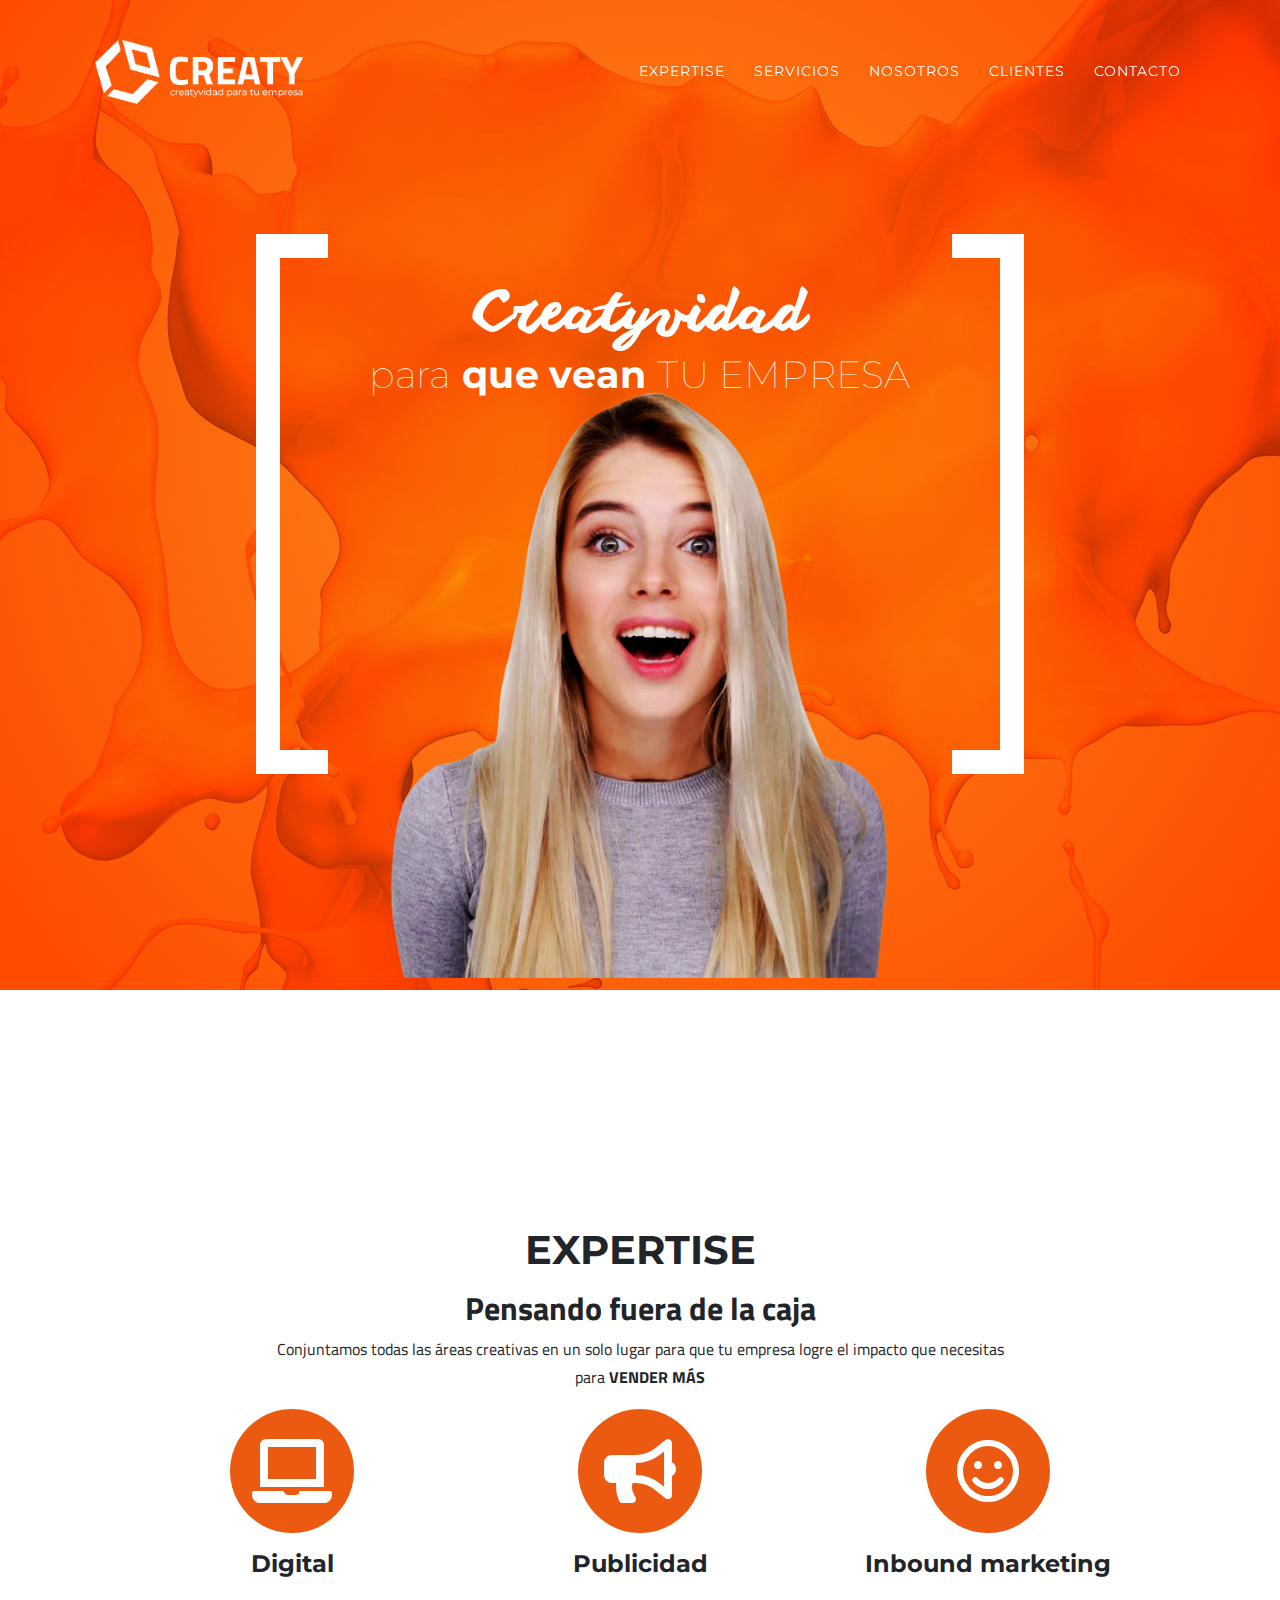
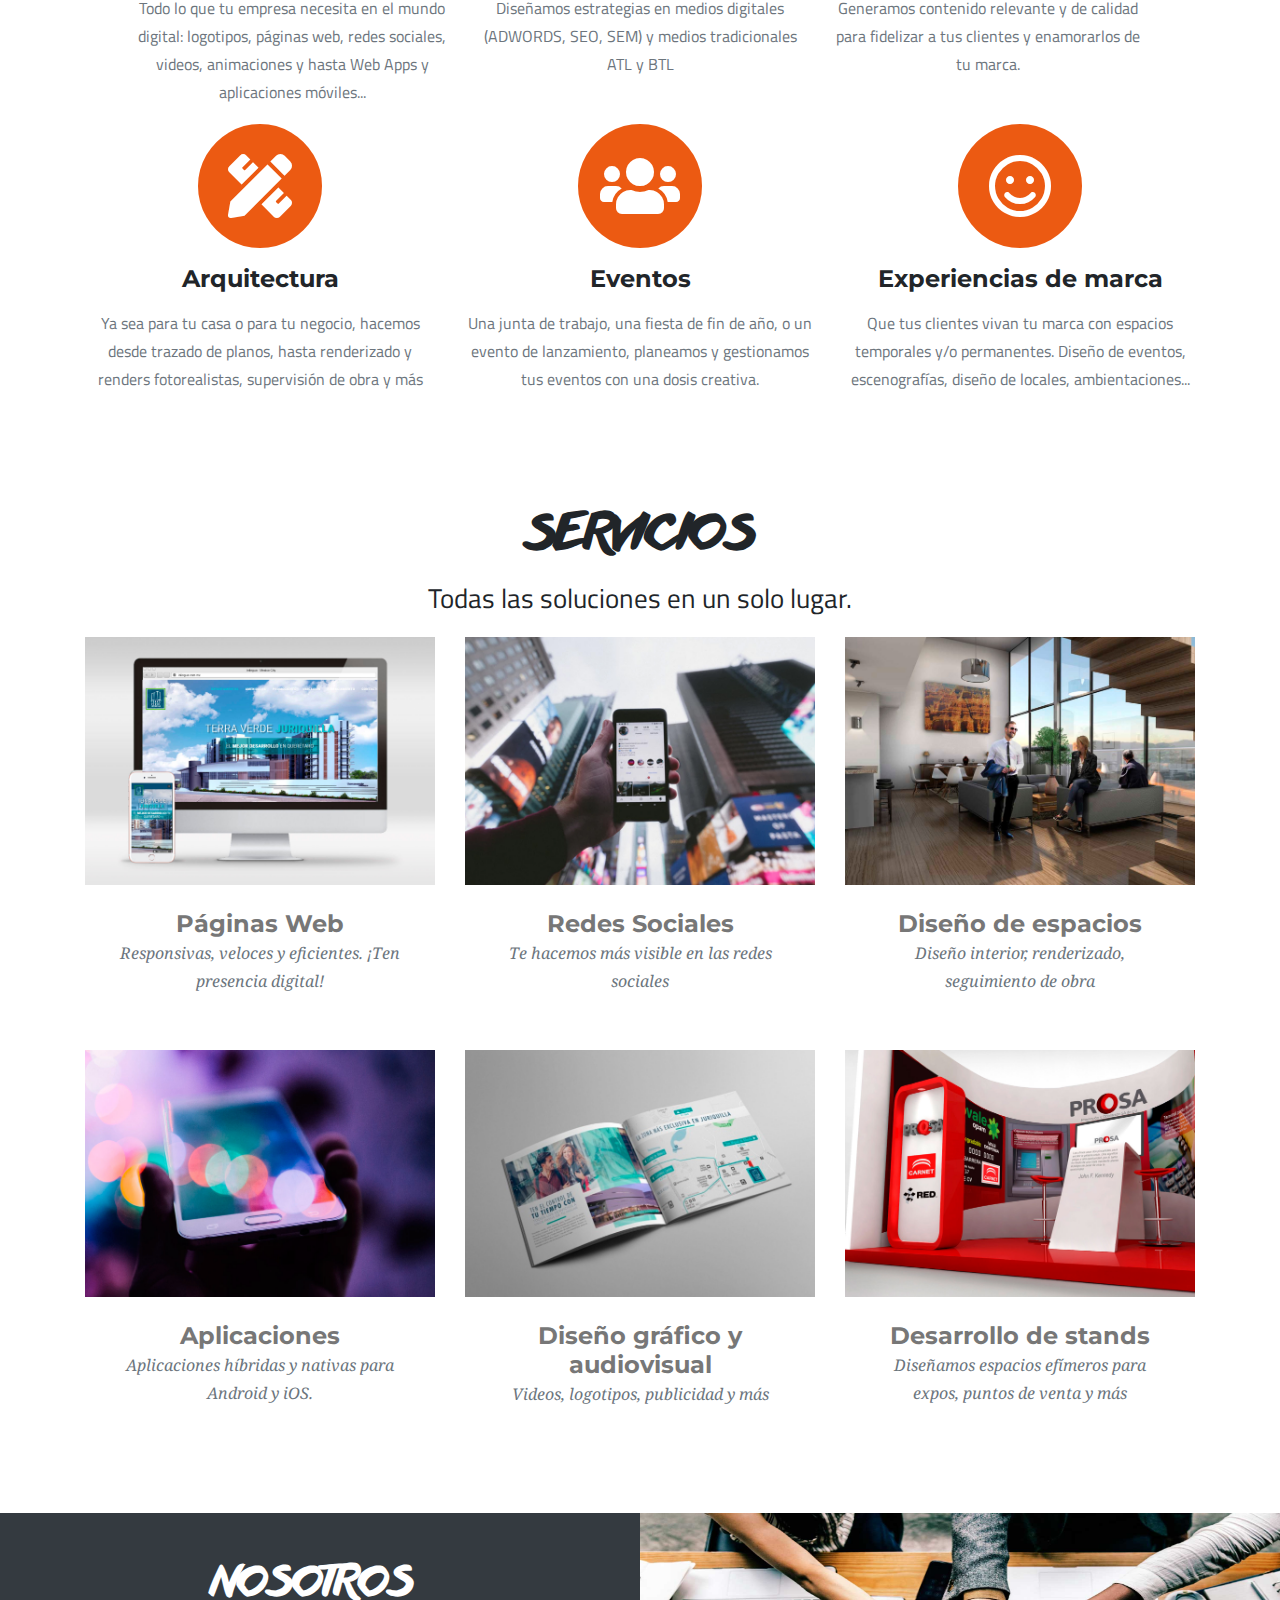
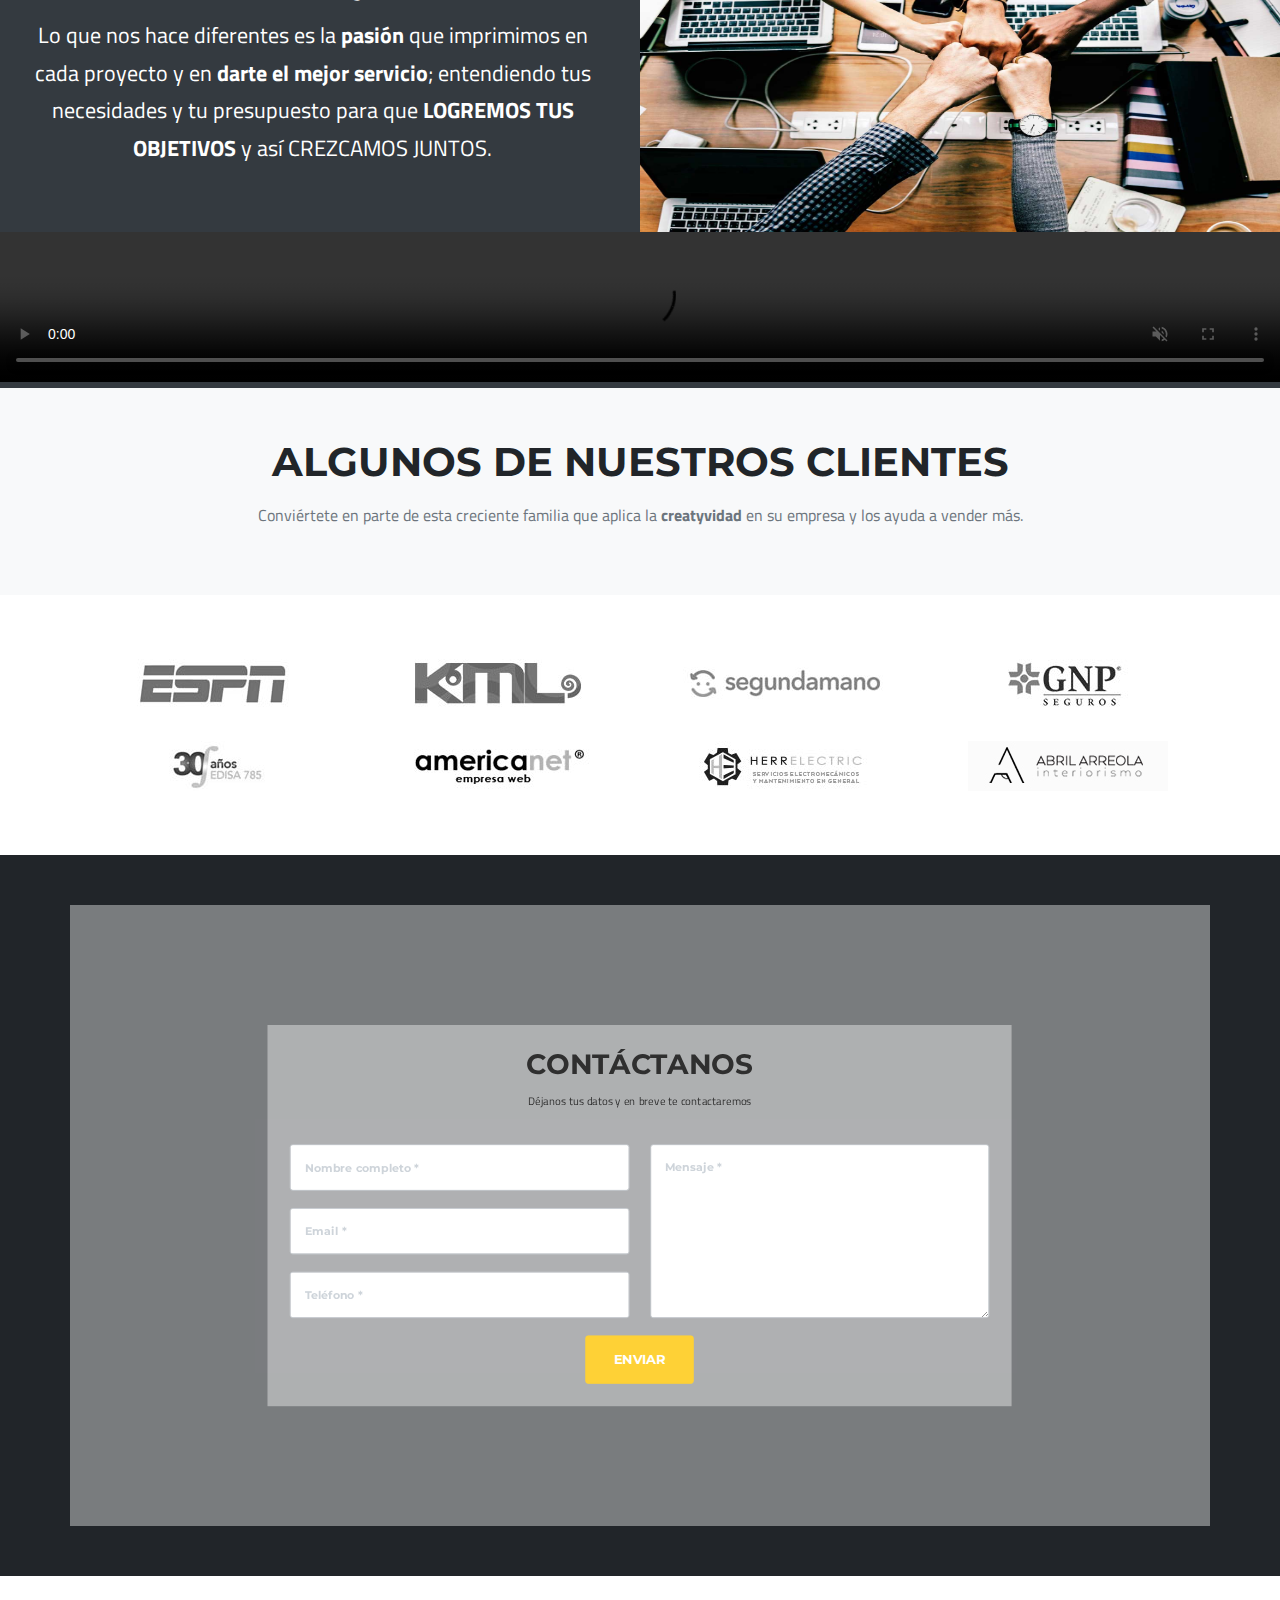
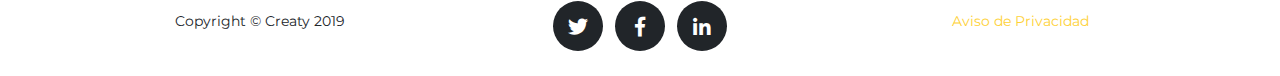
==== index.html @ 7606f524 "Commit final" ====
<!DOCTYPE html>
<html lang="en">
	<head>
		<meta charset="utf-8">
		<meta name="viewport" content="width=device-width, initial-scale=1, shrink-to-fit=no, user-scalable=no">
		<meta name="description" content="Empresa de servicios creativos, publicidad, marketing, arquitectura, eventos corporativos, eventos sociales, diseño gráfico, diseño industrial, ">
		<!-- Chrome, Firefox OS and Opera -->
		<meta name="theme-color" content="#fe5d10">
		<!-- Windows Phone -->
		<meta name="msapplication-navbutton-color" content="#fe5d10">
		<!-- iOS Safari -->
		<meta name="apple-mobile-web-app-status-bar-style" content="#fe5d10">
		<meta name="creaty" content="">
		<title>Creaty - Creatyvidad para tu empresa</title>
		<!-- Bootstrap core CSS -->
		<link href="vendor/bootstrap/css/bootstrap.min.css" rel="stylesheet">
		<!-- Custom fonts for this template -->
		<link href="vendor/fontawesome-free/css/all.min.css" rel="stylesheet" type="text/css">
		<link href="https://fonts.googleapis.com/css?family=Montserrat:400,700" rel="stylesheet" type="text/css">
		<link href='https://fonts.googleapis.com/css?family=Kaushan+Script' rel='stylesheet' type='text/css'>
		<link href='https://fonts.googleapis.com/css?family=Droid+Serif:400,700,400italic,700italic' rel='stylesheet' type='text/css'>
		<link href='https://fonts.googleapis.com/css?family=Roboto+Slab:400,100,300,700' rel='stylesheet' type='text/css'>
		<!--Google Fonts-->
		<link href="https://fonts.googleapis.com/css?family=Montserrat" rel="stylesheet">
		<link href="https://fonts.googleapis.com/css?family=Titillium+Web" rel="stylesheet">
		<!-- Custom styles for this template -->
		<link rel="stylesheet" type="text/css" href="css/estilos.css">
		<link href="css/agency.css" rel="stylesheet">
		<!--Favicon-->
		<link rel="shortcut icon" type="image/png" href="img/logos/favicon.png"/>
	</head>
	<body id="page-top" onload="frase()">
		<!-- Navigation -->
		<nav class="navbar navbar-expand-lg navbar-dark fixed-top" id="mainNav">
			<div class="container">
				<a class="navbar-brand js-scroll-trigger" href="#page-top"><img src="img/logos/creaty-hor_bco.png" class="logo-header"></a>
				<button class="navbar-toggler navbar-toggler-right" type="button" data-toggle="collapse" data-target="#navbarResponsive" aria-controls="navbarResponsive" aria-expanded="false" aria-label="Toggle navigation">
				Menu
				<i class="fas fa-bars"></i>
				</button>
				<div class="collapse navbar-collapse" id="navbarResponsive">
					<ul class="navbar-nav text-uppercase ml-auto">
						<li class="nav-item">
							<a class="nav-link js-scroll-trigger" href="#services">Expertise</a>
						</li>
						<li class="nav-item">
							<a class="nav-link js-scroll-trigger" href="#portfolio">Servicios</a>
						</li>
						<li class="nav-item">
							<a class="nav-link js-scroll-trigger" href="#about">Nosotros</a>
						</li>
						<li class="nav-item">
							<a class="nav-link js-scroll-trigger" href="#team">Clientes</a>
						</li>
						<li class="nav-item">
							<a class="nav-link js-scroll-trigger" href="#contact">Contacto</a>
						</li>
					</ul>
				</div>
			</div>
		</nav>
		<!-- Header -->
		<header class="masthead background-element">
			<div class="container">
				<div class="intro-text mx-auto">
					<div class="imagen-chava">
						<img src="img/chava.png" class="chava">
					</div>
					<div class="row">
						<div id="raya-izq" class="col-lg-1 col-md-1"></div>
						<div class="tex-left texto-banner">
							<p id="palabra">Creatyvidad</p>
							<br>
							<h2><span style="font-weight: 100;">para</span> que vean <span style="font-weight: 100;">TU EMPRESA</span></h2>
						</div>
						<div id="raya-der" class="col-lg-1 col-md-1 d-inline-block position-fixed base-element"></div>
					</div>
					<!--<div class="intro-lead-in text-left"><h1 style="font-family: 'shabby';">Creatividad</h1></div>
					<div class="intro-heading text-uppercase text-left"><h3>para tu <br>empresa</h3></div>
					<a class="btn btn-primary btn-xl text-uppercase js-scroll-trigger text-left" href="#services">Conócneos</a>-->
				</div>
			</div>
		</header>
		<!-- Services -->
		<section id="services" class="servicios">
			<div class="container">
				<div class="row mt-5">
					<div class="col-md-2"></div>
					<div class="col-lg-8 col-md-8 col-sm-12 text-center">
						<h2 class="section-heading text-uppercase">Expertise</h2>
						<h2 style="font-family: 'Titillium Web';">Pensando fuera de la caja</h2>
						<p>Conjuntamos todas las áreas creativas en un solo lugar para que  tu empresa logre el impacto que necesitas para <span class="text-uppercase"><strong>vender más</strong></span></p>
					</div>
					<div class="col-md-2"></div>
				</div>
				<div class="row text-center px-5">
					<div class="col-md-4">
						<span class="fa-stack fa-4x">
							<i class="fas fa-circle fa-stack-2x text-primary"></i>
							<i class="fas fa-laptop fa-stack-1x fa-inverse"></i>
						</span>
						<h4 class="service-heading">Digital</h4>
						<p class="text-muted">Todo lo que tu empresa necesita en el mundo digital: logotipos, páginas web, redes sociales, videos, animaciones y hasta Web Apps y aplicaciones móviles...</p>
					</div>
					<div class="col-md-4">
						<span class="fa-stack fa-4x">
							<i class="fas fa-circle fa-stack-2x text-primary"></i>
							<i class="fas fa-bullhorn fa-stack-1x fa-inverse"></i>
						</span>
						<h4 class="service-heading">Publicidad</h4>
						<p class="text-muted">Diseñamos estrategias en medios digitales (ADWORDS, SEO, SEM) y medios tradicionales ATL y BTL</p>
					</div>
					<div class="col-md-4">
						<span class="fa-stack fa-4x">
							<i class="fas fa-circle fa-stack-2x text-primary"></i>
							<i class="far fa-smile fa-stack-1x fa-inverse"></i>
						</span>
						<h4 class="service-heading">Inbound marketing</h4>
						<p class="text-muted">Generamos contenido relevante y de calidad para fidelizar a tus clientes y enamorarlos de tu marca.</p>
					</div>
				</div>
				<div class="row text-center">
					<div class="col-md-4">
						<span class="fa-stack fa-4x">
							<i class="fas fa-circle fa-stack-2x text-primary"></i>
							<i class="fas fa-pencil-ruler fa-stack-1x fa-inverse"></i>
						</span>
						<h4 class="service-heading">Arquitectura</h4>
						<p class="text-muted">Ya sea para tu casa o para tu negocio, hacemos desde trazado de planos, hasta renderizado y renders fotorealistas, supervisión de obra y más</p>
					</div>
					<div class="col-md-4">
						<span class="fa-stack fa-4x">
							<i class="fas fa-circle fa-stack-2x text-primary"></i>
							<i class="fas fa-users fa-stack-1x fa-inverse"></i>
						</span>
						<h4 class="service-heading">Eventos</h4>
						<p class="text-muted">Una junta de trabajo, una fiesta de fin de año, o un evento de lanzamiento, planeamos y gestionamos tus eventos con una dosis creativa. </p>
					</div>
					<div class="col-md-4">
						<span class="fa-stack fa-4x">
							<i class="fas fa-circle fa-stack-2x text-primary"></i>
							<i class="far fa-smile fa-stack-1x fa-inverse"></i>
						</span>
						<h4 class="service-heading">Experiencias de marca</h4>
						<p class="text-muted">Que tus clientes vivan tu marca con espacios temporales y/o permanentes. Diseño de eventos, escenografías, diseño de locales, ambientaciones...</p>
					</div>
				</div>
			</div>
		</section>
		<!-- Portfolio Grid -->
		<section class="px-4" id="portfolio" style="">
			<div class="container">
				<div class="row">
					<div class="col-lg-12 col-md-12 col-sm-12 col-12 text-center">
						<h1 class="section-heading text-uppercase" style="font-size:36pt;">Servicios</h1>
						<p class="section-subheading" style="font-size:20pt;">Todas las soluciones en un solo lugar.</p>
					</div>
				</div>
				<div class="row" style="color: #777777;">
					<div class="col-lg-4 col-md-4 col-sm-12 col-12 portfolio-item">
						<a class="portfolio-link" data-toggle="modal" href="#portfolioModal1">
							<div class="portfolio-hover">
								<div class="portfolio-hover-content">
									<i class="fas fa-plus fa-3x"></i>
								</div>
							</div>
							<img class="img-fluid" src="img/portfolio/juriquilla.jpg" alt="">
						</a>
						<div class="portfolio-caption">
							<h4>Páginas Web</h4>
							<p class="text-muted">Responsivas, veloces y eficientes. ¡Ten presencia digital!</p>
						</div>
					</div>
					<div class="col-lg-4 col-md-4 col-sm-12 col-12 portfolio-item">
						<a class="portfolio-link" data-toggle="modal" href="#portfolioModal2">
							<div class="portfolio-hover">
								<div class="portfolio-hover-content">
									<i class="fas fa-plus fa-3x"></i>
								</div>
							</div>
							<img class="img-fluid" src="img/portfolio/social.jpg" alt="">
						</a>
						<div class="portfolio-caption">
							<h4>Redes Sociales</h4>
							<p class="text-muted">Te hacemos más visible en las redes sociales</p>
						</div>
					</div>
					<div class="col-lg-4 col-md-4 col-sm-12 col-12 portfolio-item">
						<a class="portfolio-link" data-toggle="modal" href="#portfolioModal3">
							<div class="portfolio-hover">
								<div class="portfolio-hover-content">
									<i class="fas fa-plus fa-3x"></i>
								</div>
							</div>
							<img class="img-fluid" src="img/portfolio/interior2.jpg" alt="">
						</a>
						<div class="portfolio-caption">
							<h4>Diseño de espacios</h4>
							<p class="text-muted">Diseño interior, renderizado, seguimiento de obra</p>
						</div>
					</div>
					<div class="col-lg-4 col-md-4 col-sm-12 col-12 portfolio-item">
						<a class="portfolio-link" data-toggle="modal" href="#portfolioModal4">
							<div class="portfolio-hover">
								<div class="portfolio-hover-content">
									<i class="fas fa-plus fa-3x"></i>
								</div>
							</div>
							<img class="img-fluid" src="img/portfolio/webapps.jpg" alt="">
						</a>
						<div class="portfolio-caption">
							<h4>Aplicaciones</h4>
							<p class="text-muted">Aplicaciones híbridas y nativas para Android y iOS.</p>
						</div>
					</div>
					<div class="col-lg-4 col-md-4 col-sm-12 col-12 portfolio-item">
						<a class="portfolio-link" data-toggle="modal" href="#portfolioModal5">
							<div class="portfolio-hover">
								<div class="portfolio-hover-content">
									<i class="fas fa-plus fa-3x"></i>
								</div>
							</div>
							<img class="img-fluid" src="img/portfolio/grafico.jpg" alt="">
						</a>
						<div class="portfolio-caption">
							<h4>Diseño gráfico y audiovisual</h4>
							<p class="text-muted">Videos, logotipos, publicidad y más</p>
						</div>
					</div>
					<div class="col-lg-4 col-md-4 col-sm-12 col-12 portfolio-item">
						<a class="portfolio-link" data-toggle="modal" href="#portfolioModal6">
							<div class="portfolio-hover">
								<div class="portfolio-hover-content">
									<i class="fas fa-plus fa-3x"></i>
								</div>
							</div>
							<img class="img-fluid" src="img/portfolio/stands.jpg" alt="">
						</a>
						<div class="portfolio-caption">
							<h4>Desarrollo de stands</h4>
							<p class="text-muted">Diseñamos espacios efímeros para expos, puntos de venta y más</p>
						</div>
					</div>
				</div>
			</div>
		</section>
		<!-- About -->
		<section id="about" class="bg-dark" style="padding: 0 !important;">
			<div class="container-full">
				<div class="row">
					<div class="col-lg-6 col-md-6 col-sm-12 col-12 text-center py-5 px-5">
						<h1 class="section-heading text-uppercase text-white">Nosotros</h1>
						<p class="section-subheading text-white" style="font-size: 1.35em;">Lo que nos hace diferentes es la <b>pasión</b> que imprimimos en cada proyecto y en <b>darte el mejor servicio</b>; entendiendo tus necesidades y tu presupuesto  para que <span class="text-uppercase"><b>logremos tus objetivos</b></span> y así <span class="text-uppercase">crezcamos juntos.</span></p>
					</div>
					<div class="col-lg-6 col-md-6 col-sm-12 col-12 equipo">
					</div>
				</div>
				<div class="row">
					<div class="col-lg-12 col-md-12 col-sm-12 col-12">
						<video playsiline autoplay loop muted controls preload style="width: 100%;">
							<source src="img/final.mp4" type="video/mp4">
							<source src="img/final.webm" type="video/webm">
						</video>
					</div>
				</div>
			</div>
		</section>
		<!-- Team -->
		<section class="bg-light" id="team">
			<div class="container">
				<div class="row">
					<div class="col-lg-12 text-center">
						<h2 class="section-heading text-uppercase">Algunos de nuestros clientes</h2>
						<p class="section-subheading text-muted">Conviértete en parte de esta creciente familia que aplica la <b>creatyvidad</b> en su empresa y los ayuda a vender más.</p>
					</div>
				</div>
			</div>
		</section>
		<!-- Clients -->
		<section class="py-5">
			<div class="container">
				<div class="row">
					<div class="col-md-3 col-sm-6 col-6 my-3">
						<a href="#">
							<img class="img-fluid d-block mx-auto" src="img/logos/espn.jpg" alt="">
						</a>
					</div>
					<div class="col-md-3 col-sm-6 col-6 my-3">
						<a href="#">
							<img class="img-fluid d-block mx-auto" src="img/logos/kml.jpg" alt="">
						</a>
					</div>
					<div class="col-md-3 col-sm-6 col-6 my-3">
						<a href="#">
							<img class="img-fluid d-block mx-auto" src="img/logos/segundamano.jpg" alt="">
						</a>
					</div>
					<div class="col-md-3 col-sm-6 col-6 my-3">
						<a href="#">
							<img class="img-fluid d-block mx-auto" src="img/logos/gnp.jpg" alt="">
						</a>
					</div>
				</div>
				<div class="row">
					<div class="col-md-3 col-sm-6 col-6 my-3">
						<a href="#">
							<img class="img-fluid d-block mx-auto" src="img/logos/edisa.jpg" alt="">
						</a>
					</div>
					<div class="col-md-3 col-sm-6 col-6 my-3">
						<a href="#">
							<img class="img-fluid d-block mx-auto" src="img/logos/americanet.jpg" alt="">
						</a>
					</div>
					<div class="col-md-3 col-sm-6 col-6 my-3">
						<a href="#">
							<img class="img-fluid d-block mx-auto" src="img/logos/herrelectric.jpg" alt="">
						</a>
					</div>
					<div class="col-md-3 col-sm-6 col-6 my-3">
						<a href="#">
							<img class="img-fluid d-block mx-auto" src="img/logos/aa.jpg" alt="">
						</a>
					</div>
				</div>
			</div>
		</section>
		<!-- Contact -->
		<section id="contact">
			<div class="container contacto">
				<div class="contacto forefront-element">
					<div class="row">
						<div class="col-lg-12 text-center">
							<h2 class="section-heading text-uppercase" style="color:#2f2f2f!important;">Contáctanos</h2>
							<p class="section-subheading text-white mb-5" style="color:#2f2f2f!important;">Déjanos tus datos y en breve te contactaremos</p>
						</div>
					</div>
					<div class="row">
						<div class="col-lg-12">
							<form id="contactForm" name="sentMessage" novalidate="novalidate">
								<div class="row">
									<div class="col-md-6">
										<div class="form-group">
											<input class="form-control" id="name" type="text" placeholder="Nombre completo *" required="required" data-validation-required-message="Por favor ingresa un nombre válido">
											<p class="help-block text-danger"></p>
										</div>
										<div class="form-group">
											<input class="form-control" id="email" type="email" placeholder="Email *" required="required" data-validation-required-message="Por favor ingresa un Email válido">
											<p class="help-block text-danger"></p>
										</div>
										<div class="form-group">
											<input class="form-control" id="phone" type="tel" placeholder="Teléfono *" required="required" data-validation-required-message="Por favor ingresa un número válido">
											<p class="help-block text-danger"></p>
										</div>
									</div>
									<div class="col-md-6">
										<div class="form-group">
											<textarea class="form-control" id="message" placeholder="Mensaje *" required="required" data-validation-required-message="Por favor, ingresa un mensaje"></textarea>
											<p class="help-block text-danger"></p>
										</div>
									</div>
									<div class="clearfix"></div>
									<div class="col-lg-12 text-center">
										<div id="success"></div>
										<button id="sendMessageButton" class="btn btn-primary btn-xl text-uppercase" type="submit">Enviar</button>
									</div>
								</div>
							</form>
						</div>
					</div>
				</div>
			</div>
		</section>
		<!-- Footer -->
		<footer>
			<div class="container">
				<div class="row">
					<div class="col-md-4">
						<span class="copyright">Copyright &copy; Creaty 2019</span>
					</div>
					<div class="col-md-4">
						<ul class="list-inline social-buttons">
							<li class="list-inline-item">
								<a href="#">
									<i class="fab fa-twitter"></i>
								</a>
							</li>
							<li class="list-inline-item">
								<a href="#">
									<i class="fab fa-facebook-f"></i>
								</a>
							</li>
							<li class="list-inline-item">
								<a href="#">
									<i class="fab fa-linkedin-in"></i>
								</a>
							</li>
						</ul>
					</div>
					<div class="col-md-4">
						<ul class="list-inline quicklinks">
							<li class="list-inline-item">
								<a href="#">Aviso de Privacidad</a>
							</li>
						</ul>
					</div>
				</div>
			</div>
		</footer>
		<!-- Portfolio Modals -->
		<!-- Modal 1 -->
		<div class="portfolio-modal modal fade" id="portfolioModal1" tabindex="-1" role="dialog" aria-hidden="true">
			<div class="modal-dialog">
				<div class="modal-content">
					<div class="close-modal" data-dismiss="modal">
						<div class="lr">
							<div class="rl"></div>
						</div>
					</div>
					<div class="container">
						<div class="row">
							<div class="col-lg-10 mx-auto">
								<div class="modal-body">
									<!-- Project Details Go Here -->
									<h2 class="text-uppercase">Páginas Web</h2>
									
									<div id="carouselExampleControls" class="carousel slide" data-ride="carousel">
										<div class="carousel-inner">
											<div class="carousel-item active">
												<a href="http://www.terraverdejuriquilla.com/sitio" target="_blank"><img class="d-block w-100" src="img/portfolio/juriquilla.jpg" alt="First slide"></a>
											</div>
											<div class="carousel-item">
												<a href="http://citrorganics.com" target="_blank"><img class="d-block w-100" src="img/portfolio/citro.jpg" alt="Second slide"></a>
											</div>
											<div class="carousel-item">
												<a href="https://estacioncereal.com" target="_blank"><img class="d-block w-100" src="img/portfolio/estacion.jpg" alt="Second slide"></a>
											</div>
											<div class="carousel-item">
												<a href="http://www.moksha8.com" target="_blank"><img class="d-block w-100" src="img/portfolio/moksha.jpg" alt="Third slide"></a>
											</div>
										</div>
										<a class="carousel-control-prev" href="#carouselExampleControls" role="button" data-slide="prev">
											<span class="carousel-control-prev-icon" aria-hidden="true"></span>
											<span class="sr-only">Previous</span>
										</a>
										<a class="carousel-control-next" href="#carouselExampleControls" role="button" data-slide="next">
											<span class="carousel-control-next-icon" aria-hidden="true"></span>
											<span class="sr-only">Next</span>
										</a>
									</div>
									<!--<button class="btn btn-primary" data-dismiss="modal" type="button">
									<i class="fas fa-times"></i>
									Close Project</button>-->
								</div>
							</div>
						</div>
					</div>
				</div>
			</div>
		</div>
		<!-- Modal 2 -->
		<div class="portfolio-modal modal fade" id="portfolioModal2" tabindex="-1" role="dialog" aria-hidden="true">
			<div class="modal-dialog">
				<div class="modal-content">
					<div class="close-modal" data-dismiss="modal">
						<div class="lr">
							<div class="rl"></div>
						</div>
					</div>
					<div class="container">
						<div class="row">
							<div class="col-lg-10 mx-auto">
								<div class="modal-body">
									<!-- Project Details Go Here -->
									<h2 class="text-uppercase">Redes Sociales</h2>
									<div id="carouselExampleControls2" class="carousel slide" data-ride="carousel">
										<div class="carousel-inner">
											<div class="carousel-item active">
												<a href="https://www.facebook.com/elevatordrink/" target="_blank"><img class="d-block w-100" src="img/portfolio/elevator.jpg" alt="Third slide"></a>
											</div>
											<div class="carousel-item">
												<a href="https://www.facebook.com/Herrelectric/" target="_blank"><img class="d-block w-100" src="img/portfolio/herrelectric.jpg" alt="First slide"></a>
											</div>
											<div class="carousel-item">
												<a href="https://www.facebook.com/AbrilArreolaInteriorismo/" target="_blank"><img class="d-block w-100" src="img/portfolio/aa.jpg" alt="Second slide"></a>
											</div>
											
										</div>
										<a class="carousel-control-prev" href="#carouselExampleControls2" role="button" data-slide="prev">
											<span class="carousel-control-prev-icon" aria-hidden="true"></span>
											<span class="sr-only">Previous</span>
										</a>
										<a class="carousel-control-next" href="#carouselExampleControls2" role="button" data-slide="next">
											<span class="carousel-control-next-icon" aria-hidden="true"></span>
											<span class="sr-only">Next</span>
										</a>
									</div>
									<!--<button class="btn btn-primary" data-dismiss="modal" type="button">
									<i class="fas fa-times"></i>
									Close Project</button>-->
								</div>
							</div>
						</div>
					</div>
				</div>
			</div>
		</div>
		<!-- Modal 3 -->
		<div class="portfolio-modal modal fade" id="portfolioModal3" tabindex="-1" role="dialog" aria-hidden="true">
			<div class="modal-dialog">
				<div class="modal-content">
					<div class="close-modal" data-dismiss="modal">
						<div class="lr">
							<div class="rl"></div>
						</div>
					</div>
					<div class="container">
						<div class="row">
							<div class="col-lg-10 mx-auto">
								<div class="modal-body">
									<!-- Project Details Go Here -->
									<h2 class="text-uppercase">Diseño de espacios</h2>
									<div id="carouselExampleControls3" class="carousel slide" data-ride="carousel">
										<div class="carousel-inner">
											<div class="carousel-item active">
												<img class="d-block w-100" src="img/portfolio/interior.jpg" alt="Third slide">
											</div>
											<div class="carousel-item">
												<img class="d-block w-100" src="img/portfolio/interior2.jpg" alt="First slide">
											</div>
											<div class="carousel-item">
												<img class="d-block w-100" src="img/portfolio/evento.jpg" alt="Second slide">
											</div>
											<div class="carousel-item">
												<img class="d-block w-100" src="img/portfolio/sala.jpg" alt="Second slide">
											</div>
											
										</div>
										<a class="carousel-control-prev" href="#carouselExampleControls3" role="button" data-slide="prev">
											<span class="carousel-control-prev-icon" aria-hidden="true"></span>
											<span class="sr-only">Previous</span>
										</a>
										<a class="carousel-control-next" href="#carouselExampleControls3" role="button" data-slide="next">
											<span class="carousel-control-next-icon" aria-hidden="true"></span>
											<span class="sr-only">Next</span>
										</a>
									</div>
								</div>
							</div>
						</div>
					</div>
				</div>
			</div>
		</div>
		<!-- Modal 4 -->
		<div class="portfolio-modal modal fade" id="portfolioModal4" tabindex="-1" role="dialog" aria-hidden="true">
			<div class="modal-dialog">
				<div class="modal-content">
					<div class="close-modal" data-dismiss="modal">
						<div class="lr">
							<div class="rl"></div>
						</div>
					</div>
					<div class="container">
						<div class="row">
							<div class="col-lg-8 mx-auto">
								<div class="modal-body">
									<!-- Project Details Go Here -->
									<h2 class="text-uppercase">Aplicaciones</h2>
									<div id="carouselExampleControls4" class="carousel slide" data-ride="carousel">
										<div class="carousel-inner">
											<div class="carousel-item active">
												<img class="d-block w-100" src="img/portfolio/voyer.jpg" alt="Third slide">
											</div>
											<div class="carousel-item">
												<img class="d-block w-100" src="img/portfolio/mexican.jpg" alt="First slide">
											</div>
											<div class="carousel-item">
												<img class="d-block w-100" src="img/portfolio/mck.jpg" alt="Second slide">
											</div>
											
										</div>
										<a class="carousel-control-prev" href="#carouselExampleControls4" role="button" data-slide="prev">
											<span class="carousel-control-prev-icon" aria-hidden="true"></span>
											<span class="sr-only">Previous</span>
										</a>
										<a class="carousel-control-next" href="#carouselExampleControls4" role="button" data-slide="next">
											<span class="carousel-control-next-icon" aria-hidden="true"></span>
											<span class="sr-only">Next</span>
										</a>
									</div>
								</div>
							</div>
						</div>
					</div>
				</div>
			</div>
		</div>
		<!-- Modal 5 -->
		<div class="portfolio-modal modal fade" id="portfolioModal5" tabindex="-1" role="dialog" aria-hidden="true">
			<div class="modal-dialog">
				<div class="modal-content">
					<div class="close-modal" data-dismiss="modal">
						<div class="lr">
							<div class="rl"></div>
						</div>
					</div>
					<div class="container">
						<div class="row">
							<div class="col-lg-8 mx-auto">
								<div class="modal-body">
									<!-- Project Details Go Here -->
									<h2 class="text-uppercase">Diseño gráfico y audiovisual</h2>
									<div id="carouselExampleControls5" class="carousel slide" data-ride="carousel">
										<div class="carousel-inner">
											<div class="carousel-item active">
												<a href="http://terraverdejuriquilla.com/sitio/assets/base/media/brochure/Brochure_Juriquilla_v4_digital.pdf"><img class="d-block w-100" src="img/portfolio/grafico.jpg" alt="Third slide"></a>
											</div>
											<div class="carousel-item">
												<img class="d-block w-100" src="img/portfolio/logo.jpg" alt="First slide">
											</div>
											<div class="carousel-item">
												<img class="d-block w-100" src="https://dimarcogarcia.com/wp-content/uploads/2017/05/kaapeh.jpg" alt="Second slide">
											</div>
											<div class="carousel-item">
												<img class="d-block w-100" src="img/portfolio/tarjetas.jpg" alt="Second slide">
											</div>
											<div class="carousel-item">
												<img class="d-block w-100" src="img/portfolio/aainteriorismo.jpg" alt="Second slide">
											</div>
											
											<div class="carousel-item">
												<a href="https://www.youtube.com/watch?v=1PBXs7Z1tW0" target="_blank"><img class="d-block w-100" src="img/portfolio/tarango.jpg" alt="Second slide"></a>
											</div>
										</div>
										<a class="carousel-control-prev" href="#carouselExampleControls5" role="button" data-slide="prev">
											<span class="carousel-control-prev-icon" aria-hidden="true"></span>
											<span class="sr-only">Previous</span>
										</a>
										<a class="carousel-control-next" href="#carouselExampleControls5" role="button" data-slide="next">
											<span class="carousel-control-next-icon" aria-hidden="true"></span>
											<span class="sr-only">Next</span>
										</a>
									</div>
								</div>
							</div>
						</div>
					</div>
				</div>
			</div>
		</div>
		<!-- Modal 6 -->
		<div class="portfolio-modal modal fade" id="portfolioModal6" tabindex="-1" role="dialog" aria-hidden="true">
			<div class="modal-dialog">
				<div class="modal-content">
					<div class="close-modal" data-dismiss="modal">
						<div class="lr">
							<div class="rl"></div>
						</div>
					</div>
					<div class="container">
						<div class="row">
							<div class="col-lg-8 mx-auto">
								<div class="modal-body">
									<!-- Project Details Go Here -->
									<h2 class="text-uppercase">Desarrollo de Stands</h2>
									<div id="carouselExampleControls6" class="carousel slide" data-ride="carousel">
										<div class="carousel-inner">
											<div class="carousel-item active">
												<img class="d-block w-100" src="img/portfolio/nutrisa.jpg" alt="Third slide">
											</div>
											<div class="carousel-item">
												<img class="d-block w-100" src="img/portfolio/santander.jpg" alt="First slide">
											</div>
											<div class="carousel-item">
												<img class="d-block w-100" src="img/portfolio/lbel.jpg" alt="Second slide">
											</div>
											<div class="carousel-item">
												<img class="d-block w-100" src="img/portfolio/picard.jpg" alt="Second slide">
											</div>
											<div class="carousel-item">
												<img class="d-block w-100" src="img/portfolio/banamex.jpg" alt="Second slide">
											</div>
										</div>
										<a class="carousel-control-prev" href="#carouselExampleControls6" role="button" data-slide="prev">
											<span class="carousel-control-prev-icon" aria-hidden="true"></span>
											<span class="sr-only">Previous</span>
										</a>
										<a class="carousel-control-next" href="#carouselExampleControls6" role="button" data-slide="next">
											<span class="carousel-control-next-icon" aria-hidden="true"></span>
											<span class="sr-only">Next</span>
										</a>
									</div>
								</div>
							</div>
						</div>
					</div>
				</div>
			</div>
		</div>
		<!-- Bootstrap core JavaScript -->
		<script src="vendor/jquery/jquery.min.js"></script>
		<script src="vendor/bootstrap/js/bootstrap.bundle.min.js"></script>
		<!-- Plugin JavaScript -->
		<script src="vendor/jquery-easing/jquery.easing.min.js"></script>
		<!-- Contact form JavaScript -->
		<script src="js/jqBootstrapValidation.js"></script>
		<script src="js/contact_me.js"></script>
		<!-- Custom scripts for this template -->
		<script src="js/agency.min.js"></script>
		<script type="text/javascript" src="js/efecto.js"></script>
		<!--EFECTO PALABRA HEADER-->
		<script type="text/javascript">
		/*var servicios=["Marketing", "Desarrollo Web", "Publicidad", "Redes Sociales", "Diseño", "Eventos", "Interiorismo", "Branding","Ideas"];
		var texto;
		var i;
		var contador=0;
		function frase() {
		for (i =0; i<servicios.length; i++) {
		setInterval(leer, 1500);
		function leer () {
		texto=servicios[i];
		document.getElementById("palabra").innerHTML=texto;
		}
		
		}
		}*/
		
		$(function () {
		count = 0;
		wordsArray = ["Marketing", "Diseño Web", "Publicidad", "Redes Sociales", "Diseño", "Eventos", "Interiorismo", "Branding","Web Apps","Videos", "Arquitectura", "Ideas" ];
		setInterval(function () {
		count++;
		$("#palabra").fadeOut(400, function () {
		$(this).text(wordsArray[count % wordsArray.length]).fadeIn(400);
		});
		}, 2000);
		});
		</script>
		<!--FIn efecto para header-->
	</body>
</html>
---- vendor/fontawesome-free/css/all.min.css ----
/*!
 * Font Awesome Free 5.3.1 by @fontawesome - https://fontawesome.com
 * License - https://fontawesome.com/license/free (Icons: CC BY 4.0, Fonts: SIL OFL 1.1, Code: MIT License)
 */
.fa,.fab,.fal,.far,.fas{-moz-osx-font-smoothing:grayscale;-webkit-font-smoothing:antialiased;display:inline-block;font-style:normal;font-variant:normal;text-rendering:auto;line-height:1}.fa-lg{font-size:1.33333em;line-height:.75em;vertical-align:-.0667em}.fa-xs{font-size:.75em}.fa-sm{font-size:.875em}.fa-1x{font-size:1em}.fa-2x{font-size:2em}.fa-3x{font-size:3em}.fa-4x{font-size:4em}.fa-5x{font-size:5em}.fa-6x{font-size:6em}.fa-7x{font-size:7em}.fa-8x{font-size:8em}.fa-9x{font-size:9em}.fa-10x{font-size:10em}.fa-fw{text-align:center;width:1.25em}.fa-ul{list-style-type:none;margin-left:2.5em;padding-left:0}.fa-ul>li{position:relative}.fa-li{left:-2em;position:absolute;text-align:center;width:2em;line-height:inherit}.fa-border{border:.08em solid #eee;border-radius:.1em;padding:.2em .25em .15em}.fa-pull-left{float:left}.fa-pull-right{float:right}.fa.fa-pull-left,.fab.fa-pull-left,.fal.fa-pull-left,.far.fa-pull-left,.fas.fa-pull-left{margin-right:.3em}.fa.fa-pull-right,.fab.fa-pull-right,.fal.fa-pull-right,.far.fa-pull-right,.fas.fa-pull-right{margin-left:.3em}.fa-spin{animation:fa-spin 2s infinite linear}.fa-pulse{animation:fa-spin 1s infinite steps(8)}@keyframes fa-spin{0%{transform:rotate(0deg)}to{transform:rotate(1turn)}}.fa-rotate-90{-ms-filter:"progid:DXImageTransform.Microsoft.BasicImage(rotation=1)";transform:rotate(90deg)}.fa-rotate-180{-ms-filter:"progid:DXImageTransform.Microsoft.BasicImage(rotation=2)";transform:rotate(180deg)}.fa-rotate-270{-ms-filter:"progid:DXImageTransform.Microsoft.BasicImage(rotation=3)";transform:rotate(270deg)}.fa-flip-horizontal{-ms-filter:"progid:DXImageTransform.Microsoft.BasicImage(rotation=0, mirror=1)";transform:scaleX(-1)}.fa-flip-vertical{transform:scaleY(-1)}.fa-flip-horizontal.fa-flip-vertical,.fa-flip-vertical{-ms-filter:"progid:DXImageTransform.Microsoft.BasicImage(rotation=2, mirror=1)"}.fa-flip-horizontal.fa-flip-vertical{transform:scale(-1)}:root .fa-flip-horizontal,:root .fa-flip-vertical,:root .fa-rotate-90,:root .fa-rotate-180,:root .fa-rotate-270{-webkit-filter:none;filter:none}.fa-stack{display:inline-block;height:2em;line-height:2em;position:relative;vertical-align:middle;width:2em}.fa-stack-1x,.fa-stack-2x{left:0;position:absolute;text-align:center;width:100%}.fa-stack-1x{line-height:inherit}.fa-stack-2x{font-size:2em}.fa-inverse{color:#fff}.fa-500px:before{content:"\f26e"}.fa-accessible-icon:before{content:"\f368"}.fa-accusoft:before{content:"\f369"}.fa-ad:before{content:"\f641"}.fa-address-book:before{content:"\f2b9"}.fa-address-card:before{content:"\f2bb"}.fa-adjust:before{content:"\f042"}.fa-adn:before{content:"\f170"}.fa-adversal:before{content:"\f36a"}.fa-affiliatetheme:before{content:"\f36b"}.fa-air-freshener:before{content:"\f5d0"}.fa-algolia:before{content:"\f36c"}.fa-align-center:before{content:"\f037"}.fa-align-justify:before{content:"\f039"}.fa-align-left:before{content:"\f036"}.fa-align-right:before{content:"\f038"}.fa-alipay:before{content:"\f642"}.fa-allergies:before{content:"\f461"}.fa-amazon:before{content:"\f270"}.fa-amazon-pay:before{content:"\f42c"}.fa-ambulance:before{content:"\f0f9"}.fa-american-sign-language-interpreting:before{content:"\f2a3"}.fa-amilia:before{content:"\f36d"}.fa-anchor:before{content:"\f13d"}.fa-android:before{content:"\f17b"}.fa-angellist:before{content:"\f209"}.fa-angle-double-down:before{content:"\f103"}.fa-angle-double-left:before{content:"\f100"}.fa-angle-double-right:before{content:"\f101"}.fa-angle-double-up:before{content:"\f102"}.fa-angle-down:before{content:"\f107"}.fa-angle-left:before{content:"\f104"}.fa-angle-right:before{content:"\f105"}.fa-angle-up:before{content:"\f106"}.fa-angry:before{content:"\f556"}.fa-angrycreative:before{content:"\f36e"}.fa-angular:before{content:"\f420"}.fa-ankh:before{content:"\f644"}.fa-app-store:before{content:"\f36f"}.fa-app-store-ios:before{content:"\f370"}.fa-apper:before{content:"\f371"}.fa-apple:before{content:"\f179"}.fa-apple-alt:before{content:"\f5d1"}.fa-apple-pay:before{content:"\f415"}.fa-archive:before{content:"\f187"}.fa-archway:before{content:"\f557"}.fa-arrow-alt-circle-down:before{content:"\f358"}.fa-arrow-alt-circle-left:before{content:"\f359"}.fa-arrow-alt-circle-right:before{content:"\f35a"}.fa-arrow-alt-circle-up:before{content:"\f35b"}.fa-arrow-circle-down:before{content:"\f0ab"}.fa-arrow-circle-left:before{content:"\f0a8"}.fa-arrow-circle-right:before{content:"\f0a9"}.fa-arrow-circle-up:before{content:"\f0aa"}.fa-arrow-down:before{content:"\f063"}.fa-arrow-left:before{content:"\f060"}.fa-arrow-right:before{content:"\f061"}.fa-arrow-up:before{content:"\f062"}.fa-arrows-alt:before{content:"\f0b2"}.fa-arrows-alt-h:before{content:"\f337"}.fa-arrows-alt-v:before{content:"\f338"}.fa-assistive-listening-systems:before{content:"\f2a2"}.fa-asterisk:before{content:"\f069"}.fa-asymmetrik:before{content:"\f372"}.fa-at:before{content:"\f1fa"}.fa-atlas:before{content:"\f558"}.fa-atom:before{content:"\f5d2"}.fa-audible:before{content:"\f373"}.fa-audio-description:before{content:"\f29e"}.fa-autoprefixer:before{content:"\f41c"}.fa-avianex:before{content:"\f374"}.fa-aviato:before{content:"\f421"}.fa-award:before{content:"\f559"}.fa-aws:before{content:"\f375"}.fa-backspace:before{content:"\f55a"}.fa-backward:before{content:"\f04a"}.fa-balance-scale:before{content:"\f24e"}.fa-ban:before{content:"\f05e"}.fa-band-aid:before{content:"\f462"}.fa-bandcamp:before{content:"\f2d5"}.fa-barcode:before{content:"\f02a"}.fa-bars:before{content:"\f0c9"}.fa-baseball-ball:before{content:"\f433"}.fa-basketball-ball:before{content:"\f434"}.fa-bath:before{content:"\f2cd"}.fa-battery-empty:before{content:"\f244"}.fa-battery-full:before{content:"\f240"}.fa-battery-half:before{content:"\f242"}.fa-battery-quarter:before{content:"\f243"}.fa-battery-three-quarters:before{content:"\f241"}.fa-bed:before{content:"\f236"}.fa-beer:before{content:"\f0fc"}.fa-behance:before{content:"\f1b4"}.fa-behance-square:before{content:"\f1b5"}.fa-bell:before{content:"\f0f3"}.fa-bell-slash:before{content:"\f1f6"}.fa-bezier-curve:before{content:"\f55b"}.fa-bible:before{content:"\f647"}.fa-bicycle:before{content:"\f206"}.fa-bimobject:before{content:"\f378"}.fa-binoculars:before{content:"\f1e5"}.fa-birthday-cake:before{content:"\f1fd"}.fa-bitbucket:before{content:"\f171"}.fa-bitcoin:before{content:"\f379"}.fa-bity:before{content:"\f37a"}.fa-black-tie:before{content:"\f27e"}.fa-blackberry:before{content:"\f37b"}.fa-blender:before{content:"\f517"}.fa-blind:before{content:"\f29d"}.fa-blogger:before{content:"\f37c"}.fa-blogger-b:before{content:"\f37d"}.fa-bluetooth:before{content:"\f293"}.fa-bluetooth-b:before{content:"\f294"}.fa-bold:before{content:"\f032"}.fa-bolt:before{content:"\f0e7"}.fa-bomb:before{content:"\f1e2"}.fa-bone:before{content:"\f5d7"}.fa-bong:before{content:"\f55c"}.fa-book:before{content:"\f02d"}.fa-book-open:before{content:"\f518"}.fa-book-reader:before{content:"\f5da"}.fa-bookmark:before{content:"\f02e"}.fa-bowling-ball:before{content:"\f436"}.fa-box:before{content:"\f466"}.fa-box-open:before{content:"\f49e"}.fa-boxes:before{content:"\f468"}.fa-braille:before{content:"\f2a1"}.fa-brain:before{content:"\f5dc"}.fa-briefcase:before{content:"\f0b1"}.fa-briefcase-medical:before{content:"\f469"}.fa-broadcast-tower:before{content:"\f519"}.fa-broom:before{content:"\f51a"}.fa-brush:before{content:"\f55d"}.fa-btc:before{content:"\f15a"}.fa-bug:before{content:"\f188"}.fa-building:before{content:"\f1ad"}.fa-bullhorn:before{content:"\f0a1"}.fa-bullseye:before{content:"\f140"}.fa-burn:before{content:"\f46a"}.fa-buromobelexperte:before{content:"\f37f"}.fa-bus:before{content:"\f207"}.fa-bus-alt:before{content:"\f55e"}.fa-business-time:before{content:"\f64a"}.fa-buysellads:before{content:"\f20d"}.fa-calculator:before{content:"\f1ec"}.fa-calendar:before{content:"\f133"}.fa-calendar-alt:before{content:"\f073"}.fa-calendar-check:before{content:"\f274"}.fa-calendar-minus:before{content:"\f272"}.fa-calendar-plus:before{content:"\f271"}.fa-calendar-times:before{content:"\f273"}.fa-camera:before{content:"\f030"}.fa-camera-retro:before{content:"\f083"}.fa-cannabis:before{content:"\f55f"}.fa-capsules:before{content:"\f46b"}.fa-car:before{content:"\f1b9"}.fa-car-alt:before{content:"\f5de"}.fa-car-battery:before{content:"\f5df"}.fa-car-crash:before{content:"\f5e1"}.fa-car-side:before{content:"\f5e4"}.fa-caret-down:before{content:"\f0d7"}.fa-caret-left:before{content:"\f0d9"}.fa-caret-right:before{content:"\f0da"}.fa-caret-square-down:before{content:"\f150"}.fa-caret-square-left:before{content:"\f191"}.fa-caret-square-right:before{content:"\f152"}.fa-caret-square-up:before{content:"\f151"}.fa-caret-up:before{content:"\f0d8"}.fa-cart-arrow-down:before{content:"\f218"}.fa-cart-plus:before{content:"\f217"}.fa-cc-amazon-pay:before{content:"\f42d"}.fa-cc-amex:before{content:"\f1f3"}.fa-cc-apple-pay:before{content:"\f416"}.fa-cc-diners-club:before{content:"\f24c"}.fa-cc-discover:before{content:"\f1f2"}.fa-cc-jcb:before{content:"\f24b"}.fa-cc-mastercard:before{content:"\f1f1"}.fa-cc-paypal:before{content:"\f1f4"}.fa-cc-stripe:before{content:"\f1f5"}.fa-cc-visa:before{content:"\f1f0"}.fa-centercode:before{content:"\f380"}.fa-certificate:before{content:"\f0a3"}.fa-chalkboard:before{content:"\f51b"}.fa-chalkboard-teacher:before{content:"\f51c"}.fa-charging-station:before{content:"\f5e7"}.fa-chart-area:before{content:"\f1fe"}.fa-chart-bar:before{content:"\f080"}.fa-chart-line:before{content:"\f201"}.fa-chart-pie:before{content:"\f200"}.fa-check:before{content:"\f00c"}.fa-check-circle:before{content:"\f058"}.fa-check-double:before{content:"\f560"}.fa-check-square:before{content:"\f14a"}.fa-chess:before{content:"\f439"}.fa-chess-bishop:before{content:"\f43a"}.fa-chess-board:before{content:"\f43c"}.fa-chess-king:before{content:"\f43f"}.fa-chess-knight:before{content:"\f441"}.fa-chess-pawn:before{content:"\f443"}.fa-chess-queen:before{content:"\f445"}.fa-chess-rook:before{content:"\f447"}.fa-chevron-circle-down:before{content:"\f13a"}.fa-chevron-circle-left:before{content:"\f137"}.fa-chevron-circle-right:before{content:"\f138"}.fa-chevron-circle-up:before{content:"\f139"}.fa-chevron-down:before{content:"\f078"}.fa-chevron-left:before{content:"\f053"}.fa-chevron-right:before{content:"\f054"}.fa-chevron-up:before{content:"\f077"}.fa-child:before{content:"\f1ae"}.fa-chrome:before{content:"\f268"}.fa-church:before{content:"\f51d"}.fa-circle:before{content:"\f111"}.fa-circle-notch:before{content:"\f1ce"}.fa-city:before{content:"\f64f"}.fa-clipboard:before{content:"\f328"}.fa-clipboard-check:before{content:"\f46c"}.fa-clipboard-list:before{content:"\f46d"}.fa-clock:before{content:"\f017"}.fa-clone:before{content:"\f24d"}.fa-closed-captioning:before{content:"\f20a"}.fa-cloud:before{content:"\f0c2"}.fa-cloud-download-alt:before{content:"\f381"}.fa-cloud-upload-alt:before{content:"\f382"}.fa-cloudscale:before{content:"\f383"}.fa-cloudsmith:before{content:"\f384"}.fa-cloudversify:before{content:"\f385"}.fa-cocktail:before{content:"\f561"}.fa-code:before{content:"\f121"}.fa-code-branch:before{content:"\f126"}.fa-codepen:before{content:"\f1cb"}.fa-codiepie:before{content:"\f284"}.fa-coffee:before{content:"\f0f4"}.fa-cog:before{content:"\f013"}.fa-cogs:before{content:"\f085"}.fa-coins:before{content:"\f51e"}.fa-columns:before{content:"\f0db"}.fa-comment:before{content:"\f075"}.fa-comment-alt:before{content:"\f27a"}.fa-comment-dollar:before{content:"\f651"}.fa-comment-dots:before{content:"\f4ad"}.fa-comment-slash:before{content:"\f4b3"}.fa-comments:before{content:"\f086"}.fa-comments-dollar:before{content:"\f653"}.fa-compact-disc:before{content:"\f51f"}.fa-compass:before{content:"\f14e"}.fa-compress:before{content:"\f066"}.fa-concierge-bell:before{content:"\f562"}.fa-connectdevelop:before{content:"\f20e"}.fa-contao:before{content:"\f26d"}.fa-cookie:before{content:"\f563"}.fa-cookie-bite:before{content:"\f564"}.fa-copy:before{content:"\f0c5"}.fa-copyright:before{content:"\f1f9"}.fa-couch:before{content:"\f4b8"}.fa-cpanel:before{content:"\f388"}.fa-creative-commons:before{content:"\f25e"}.fa-creative-commons-by:before{content:"\f4e7"}.fa-creative-commons-nc:before{content:"\f4e8"}.fa-creative-commons-nc-eu:before{content:"\f4e9"}.fa-creative-commons-nc-jp:before{content:"\f4ea"}.fa-creative-commons-nd:before{content:"\f4eb"}.fa-creative-commons-pd:before{content:"\f4ec"}.fa-creative-commons-pd-alt:before{content:"\f4ed"}.fa-creative-commons-remix:before{content:"\f4ee"}.fa-creative-commons-sa:before{content:"\f4ef"}.fa-creative-commons-sampling:before{content:"\f4f0"}.fa-creative-commons-sampling-plus:before{content:"\f4f1"}.fa-creative-commons-share:before{content:"\f4f2"}.fa-credit-card:before{content:"\f09d"}.fa-crop:before{content:"\f125"}.fa-crop-alt:before{content:"\f565"}.fa-cross:before{content:"\f654"}.fa-crosshairs:before{content:"\f05b"}.fa-crow:before{content:"\f520"}.fa-crown:before{content:"\f521"}.fa-css3:before{content:"\f13c"}.fa-css3-alt:before{content:"\f38b"}.fa-cube:before{content:"\f1b2"}.fa-cubes:before{content:"\f1b3"}.fa-cut:before{content:"\f0c4"}.fa-cuttlefish:before{content:"\f38c"}.fa-d-and-d:before{content:"\f38d"}.fa-dashcube:before{content:"\f210"}.fa-database:before{content:"\f1c0"}.fa-deaf:before{content:"\f2a4"}.fa-delicious:before{content:"\f1a5"}.fa-deploydog:before{content:"\f38e"}.fa-deskpro:before{content:"\f38f"}.fa-desktop:before{content:"\f108"}.fa-deviantart:before{content:"\f1bd"}.fa-dharmachakra:before{content:"\f655"}.fa-diagnoses:before{content:"\f470"}.fa-dice:before{content:"\f522"}.fa-dice-five:before{content:"\f523"}.fa-dice-four:before{content:"\f524"}.fa-dice-one:before{content:"\f525"}.fa-dice-six:before{content:"\f526"}.fa-dice-three:before{content:"\f527"}.fa-dice-two:before{content:"\f528"}.fa-digg:before{content:"\f1a6"}.fa-digital-ocean:before{content:"\f391"}.fa-digital-tachograph:before{content:"\f566"}.fa-directions:before{content:"\f5eb"}.fa-discord:before{content:"\f392"}.fa-discourse:before{content:"\f393"}.fa-divide:before{content:"\f529"}.fa-dizzy:before{content:"\f567"}.fa-dna:before{content:"\f471"}.fa-dochub:before{content:"\f394"}.fa-docker:before{content:"\f395"}.fa-dollar-sign:before{content:"\f155"}.fa-dolly:before{content:"\f472"}.fa-dolly-flatbed:before{content:"\f474"}.fa-donate:before{content:"\f4b9"}.fa-door-closed:before{content:"\f52a"}.fa-door-open:before{content:"\f52b"}.fa-dot-circle:before{content:"\f192"}.fa-dove:before{content:"\f4ba"}.fa-download:before{content:"\f019"}.fa-draft2digital:before{content:"\f396"}.fa-drafting-compass:before{content:"\f568"}.fa-draw-polygon:before{content:"\f5ee"}.fa-dribbble:before{content:"\f17d"}.fa-dribbble-square:before{content:"\f397"}.fa-dropbox:before{content:"\f16b"}.fa-drum:before{content:"\f569"}.fa-drum-steelpan:before{content:"\f56a"}.fa-drupal:before{content:"\f1a9"}.fa-dumbbell:before{content:"\f44b"}.fa-dyalog:before{content:"\f399"}.fa-earlybirds:before{content:"\f39a"}.fa-ebay:before{content:"\f4f4"}.fa-edge:before{content:"\f282"}.fa-edit:before{content:"\f044"}.fa-eject:before{content:"\f052"}.fa-elementor:before{content:"\f430"}.fa-ellipsis-h:before{content:"\f141"}.fa-ellipsis-v:before{content:"\f142"}.fa-ello:before{content:"\f5f1"}.fa-ember:before{content:"\f423"}.fa-empire:before{content:"\f1d1"}.fa-envelope:before{content:"\f0e0"}.fa-envelope-open:before{content:"\f2b6"}.fa-envelope-open-text:before{content:"\f658"}.fa-envelope-square:before{content:"\f199"}.fa-envira:before{content:"\f299"}.fa-equals:before{content:"\f52c"}.fa-eraser:before{content:"\f12d"}.fa-erlang:before{content:"\f39d"}.fa-ethereum:before{content:"\f42e"}.fa-etsy:before{content:"\f2d7"}.fa-euro-sign:before{content:"\f153"}.fa-exchange-alt:before{content:"\f362"}.fa-exclamation:before{content:"\f12a"}.fa-exclamation-circle:before{content:"\f06a"}.fa-exclamation-triangle:before{content:"\f071"}.fa-expand:before{content:"\f065"}.fa-expand-arrows-alt:before{content:"\f31e"}.fa-expeditedssl:before{content:"\f23e"}.fa-external-link-alt:before{content:"\f35d"}.fa-external-link-square-alt:before{content:"\f360"}.fa-eye:before{content:"\f06e"}.fa-eye-dropper:before{content:"\f1fb"}.fa-eye-slash:before{content:"\f070"}.fa-facebook:before{content:"\f09a"}.fa-facebook-f:before{content:"\f39e"}.fa-facebook-messenger:before{content:"\f39f"}.fa-facebook-square:before{content:"\f082"}.fa-fast-backward:before{content:"\f049"}.fa-fast-forward:before{content:"\f050"}.fa-fax:before{content:"\f1ac"}.fa-feather:before{content:"\f52d"}.fa-feather-alt:before{content:"\f56b"}.fa-female:before{content:"\f182"}.fa-fighter-jet:before{content:"\f0fb"}.fa-file:before{content:"\f15b"}.fa-file-alt:before{content:"\f15c"}.fa-file-archive:before{content:"\f1c6"}.fa-file-audio:before{content:"\f1c7"}.fa-file-code:before{content:"\f1c9"}.fa-file-contract:before{content:"\f56c"}.fa-file-download:before{content:"\f56d"}.fa-file-excel:before{content:"\f1c3"}.fa-file-export:before{content:"\f56e"}.fa-file-image:before{content:"\f1c5"}.fa-file-import:before{content:"\f56f"}.fa-file-invoice:before{content:"\f570"}.fa-file-invoice-dollar:before{content:"\f571"}.fa-file-medical:before{content:"\f477"}.fa-file-medical-alt:before{content:"\f478"}.fa-file-pdf:before{content:"\f1c1"}.fa-file-powerpoint:before{content:"\f1c4"}.fa-file-prescription:before{content:"\f572"}.fa-file-signature:before{content:"\f573"}.fa-file-upload:before{content:"\f574"}.fa-file-video:before{content:"\f1c8"}.fa-file-word:before{content:"\f1c2"}.fa-fill:before{content:"\f575"}.fa-fill-drip:before{content:"\f576"}.fa-film:before{content:"\f008"}.fa-filter:before{content:"\f0b0"}.fa-fingerprint:before{content:"\f577"}.fa-fire:before{content:"\f06d"}.fa-fire-extinguisher:before{content:"\f134"}.fa-firefox:before{content:"\f269"}.fa-first-aid:before{content:"\f479"}.fa-first-order:before{content:"\f2b0"}.fa-first-order-alt:before{content:"\f50a"}.fa-firstdraft:before{content:"\f3a1"}.fa-fish:before{content:"\f578"}.fa-flag:before{content:"\f024"}.fa-flag-checkered:before{content:"\f11e"}.fa-flask:before{content:"\f0c3"}.fa-flickr:before{content:"\f16e"}.fa-flipboard:before{content:"\f44d"}.fa-flushed:before{content:"\f579"}.fa-fly:before{content:"\f417"}.fa-folder:before{content:"\f07b"}.fa-folder-minus:before{content:"\f65d"}.fa-folder-open:before{content:"\f07c"}.fa-folder-plus:before{content:"\f65e"}.fa-font:before{content:"\f031"}.fa-font-awesome:before{content:"\f2b4"}.fa-font-awesome-alt:before{content:"\f35c"}.fa-font-awesome-flag:before{content:"\f425"}.fa-font-awesome-logo-full:before{content:"\f4e6"}.fa-fonticons:before{content:"\f280"}.fa-fonticons-fi:before{content:"\f3a2"}.fa-football-ball:before{content:"\f44e"}.fa-fort-awesome:before{content:"\f286"}.fa-fort-awesome-alt:before{content:"\f3a3"}.fa-forumbee:before{content:"\f211"}.fa-forward:before{content:"\f04e"}.fa-foursquare:before{content:"\f180"}.fa-free-code-camp:before{content:"\f2c5"}.fa-freebsd:before{content:"\f3a4"}.fa-frog:before{content:"\f52e"}.fa-frown:before{content:"\f119"}.fa-frown-open:before{content:"\f57a"}.fa-fulcrum:before{content:"\f50b"}.fa-funnel-dollar:before{content:"\f662"}.fa-futbol:before{content:"\f1e3"}.fa-galactic-republic:before{content:"\f50c"}.fa-galactic-senate:before{content:"\f50d"}.fa-gamepad:before{content:"\f11b"}.fa-gas-pump:before{content:"\f52f"}.fa-gavel:before{content:"\f0e3"}.fa-gem:before{content:"\f3a5"}.fa-genderless:before{content:"\f22d"}.fa-get-pocket:before{content:"\f265"}.fa-gg:before{content:"\f260"}.fa-gg-circle:before{content:"\f261"}.fa-gift:before{content:"\f06b"}.fa-git:before{content:"\f1d3"}.fa-git-square:before{content:"\f1d2"}.fa-github:before{content:"\f09b"}.fa-github-alt:before{content:"\f113"}.fa-github-square:before{content:"\f092"}.fa-gitkraken:before{content:"\f3a6"}.fa-gitlab:before{content:"\f296"}.fa-gitter:before{content:"\f426"}.fa-glass-martini:before{content:"\f000"}.fa-glass-martini-alt:before{content:"\f57b"}.fa-glasses:before{content:"\f530"}.fa-glide:before{content:"\f2a5"}.fa-glide-g:before{content:"\f2a6"}.fa-globe:before{content:"\f0ac"}.fa-globe-africa:before{content:"\f57c"}.fa-globe-americas:before{content:"\f57d"}.fa-globe-asia:before{content:"\f57e"}.fa-gofore:before{content:"\f3a7"}.fa-golf-ball:before{content:"\f450"}.fa-goodreads:before{content:"\f3a8"}.fa-goodreads-g:before{content:"\f3a9"}.fa-google:before{content:"\f1a0"}.fa-google-drive:before{content:"\f3aa"}.fa-google-play:before{content:"\f3ab"}.fa-google-plus:before{content:"\f2b3"}.fa-google-plus-g:before{content:"\f0d5"}.fa-google-plus-square:before{content:"\f0d4"}.fa-google-wallet:before{content:"\f1ee"}.fa-gopuram:before{content:"\f664"}.fa-graduation-cap:before{content:"\f19d"}.fa-gratipay:before{content:"\f184"}.fa-grav:before{content:"\f2d6"}.fa-greater-than:before{content:"\f531"}.fa-greater-than-equal:before{content:"\f532"}.fa-grimace:before{content:"\f57f"}.fa-grin:before{content:"\f580"}.fa-grin-alt:before{content:"\f581"}.fa-grin-beam:before{content:"\f582"}.fa-grin-beam-sweat:before{content:"\f583"}.fa-grin-hearts:before{content:"\f584"}.fa-grin-squint:before{content:"\f585"}.fa-grin-squint-tears:before{content:"\f586"}.fa-grin-stars:before{content:"\f587"}.fa-grin-tears:before{content:"\f588"}.fa-grin-tongue:before{content:"\f589"}.fa-grin-tongue-squint:before{content:"\f58a"}.fa-grin-tongue-wink:before{content:"\f58b"}.fa-grin-wink:before{content:"\f58c"}.fa-grip-horizontal:before{content:"\f58d"}.fa-grip-vertical:before{content:"\f58e"}.fa-gripfire:before{content:"\f3ac"}.fa-grunt:before{content:"\f3ad"}.fa-gulp:before{content:"\f3ae"}.fa-h-square:before{content:"\f0fd"}.fa-hacker-news:before{content:"\f1d4"}.fa-hacker-news-square:before{content:"\f3af"}.fa-hackerrank:before{content:"\f5f7"}.fa-hamsa:before{content:"\f665"}.fa-hand-holding:before{content:"\f4bd"}.fa-hand-holding-heart:before{content:"\f4be"}.fa-hand-holding-usd:before{content:"\f4c0"}.fa-hand-lizard:before{content:"\f258"}.fa-hand-paper:before{content:"\f256"}.fa-hand-peace:before{content:"\f25b"}.fa-hand-point-down:before{content:"\f0a7"}.fa-hand-point-left:before{content:"\f0a5"}.fa-hand-point-right:before{content:"\f0a4"}.fa-hand-point-up:before{content:"\f0a6"}.fa-hand-pointer:before{content:"\f25a"}.fa-hand-rock:before{content:"\f255"}.fa-hand-scissors:before{content:"\f257"}.fa-hand-spock:before{content:"\f259"}.fa-hands:before{content:"\f4c2"}.fa-hands-helping:before{content:"\f4c4"}.fa-handshake:before{content:"\f2b5"}.fa-hashtag:before{content:"\f292"}.fa-haykal:before{content:"\f666"}.fa-hdd:before{content:"\f0a0"}.fa-heading:before{content:"\f1dc"}.fa-headphones:before{content:"\f025"}.fa-headphones-alt:before{content:"\f58f"}.fa-headset:before{content:"\f590"}.fa-heart:before{content:"\f004"}.fa-heartbeat:before{content:"\f21e"}.fa-helicopter:before{content:"\f533"}.fa-highlighter:before{content:"\f591"}.fa-hips:before{content:"\f452"}.fa-hire-a-helper:before{content:"\f3b0"}.fa-history:before{content:"\f1da"}.fa-hockey-puck:before{content:"\f453"}.fa-home:before{content:"\f015"}.fa-hooli:before{content:"\f427"}.fa-hornbill:before{content:"\f592"}.fa-hospital:before{content:"\f0f8"}.fa-hospital-alt:before{content:"\f47d"}.fa-hospital-symbol:before{content:"\f47e"}.fa-hot-tub:before{content:"\f593"}.fa-hotel:before{content:"\f594"}.fa-hotjar:before{content:"\f3b1"}.fa-hourglass:before{content:"\f254"}.fa-hourglass-end:before{content:"\f253"}.fa-hourglass-half:before{content:"\f252"}.fa-hourglass-start:before{content:"\f251"}.fa-houzz:before{content:"\f27c"}.fa-html5:before{content:"\f13b"}.fa-hubspot:before{content:"\f3b2"}.fa-i-cursor:before{content:"\f246"}.fa-id-badge:before{content:"\f2c1"}.fa-id-card:before{content:"\f2c2"}.fa-id-card-alt:before{content:"\f47f"}.fa-image:before{content:"\f03e"}.fa-images:before{content:"\f302"}.fa-imdb:before{content:"\f2d8"}.fa-inbox:before{content:"\f01c"}.fa-indent:before{content:"\f03c"}.fa-industry:before{content:"\f275"}.fa-infinity:before{content:"\f534"}.fa-info:before{content:"\f129"}.fa-info-circle:before{content:"\f05a"}.fa-instagram:before{content:"\f16d"}.fa-internet-explorer:before{content:"\f26b"}.fa-ioxhost:before{content:"\f208"}.fa-italic:before{content:"\f033"}.fa-itunes:before{content:"\f3b4"}.fa-itunes-note:before{content:"\f3b5"}.fa-java:before{content:"\f4e4"}.fa-jedi:before{content:"\f669"}.fa-jedi-order:before{content:"\f50e"}.fa-jenkins:before{content:"\f3b6"}.fa-joget:before{content:"\f3b7"}.fa-joint:before{content:"\f595"}.fa-joomla:before{content:"\f1aa"}.fa-journal-whills:before{content:"\f66a"}.fa-js:before{content:"\f3b8"}.fa-js-square:before{content:"\f3b9"}.fa-jsfiddle:before{content:"\f1cc"}.fa-kaaba:before{content:"\f66b"}.fa-kaggle:before{content:"\f5fa"}.fa-key:before{content:"\f084"}.fa-keybase:before{content:"\f4f5"}.fa-keyboard:before{content:"\f11c"}.fa-keycdn:before{content:"\f3ba"}.fa-khanda:before{content:"\f66d"}.fa-kickstarter:before{content:"\f3bb"}.fa-kickstarter-k:before{content:"\f3bc"}.fa-kiss:before{content:"\f596"}.fa-kiss-beam:before{content:"\f597"}.fa-kiss-wink-heart:before{content:"\f598"}.fa-kiwi-bird:before{content:"\f535"}.fa-korvue:before{content:"\f42f"}.fa-landmark:before{content:"\f66f"}.fa-language:before{content:"\f1ab"}.fa-laptop:before{content:"\f109"}.fa-laptop-code:before{content:"\f5fc"}.fa-laravel:before{content:"\f3bd"}.fa-lastfm:before{content:"\f202"}.fa-lastfm-square:before{content:"\f203"}.fa-laugh:before{content:"\f599"}.fa-laugh-beam:before{content:"\f59a"}.fa-laugh-squint:before{content:"\f59b"}.fa-laugh-wink:before{content:"\f59c"}.fa-layer-group:before{content:"\f5fd"}.fa-leaf:before{content:"\f06c"}.fa-leanpub:before{content:"\f212"}.fa-lemon:before{content:"\f094"}.fa-less:before{content:"\f41d"}.fa-less-than:before{content:"\f536"}.fa-less-than-equal:before{content:"\f537"}.fa-level-down-alt:before{content:"\f3be"}.fa-level-up-alt:before{content:"\f3bf"}.fa-life-ring:before{content:"\f1cd"}.fa-lightbulb:before{content:"\f0eb"}.fa-line:before{content:"\f3c0"}.fa-link:before{content:"\f0c1"}.fa-linkedin:before{content:"\f08c"}.fa-linkedin-in:before{content:"\f0e1"}.fa-linode:before{content:"\f2b8"}.fa-linux:before{content:"\f17c"}.fa-lira-sign:before{content:"\f195"}.fa-list:before{content:"\f03a"}.fa-list-alt:before{content:"\f022"}.fa-list-ol:before{content:"\f0cb"}.fa-list-ul:before{content:"\f0ca"}.fa-location-arrow:before{content:"\f124"}.fa-lock:before{content:"\f023"}.fa-lock-open:before{content:"\f3c1"}.fa-long-arrow-alt-down:before{content:"\f309"}.fa-long-arrow-alt-left:before{content:"\f30a"}.fa-long-arrow-alt-right:before{content:"\f30b"}.fa-long-arrow-alt-up:before{content:"\f30c"}.fa-low-vision:before{content:"\f2a8"}.fa-luggage-cart:before{content:"\f59d"}.fa-lyft:before{content:"\f3c3"}.fa-magento:before{content:"\f3c4"}.fa-magic:before{content:"\f0d0"}.fa-magnet:before{content:"\f076"}.fa-mail-bulk:before{content:"\f674"}.fa-mailchimp:before{content:"\f59e"}.fa-male:before{content:"\f183"}.fa-mandalorian:before{content:"\f50f"}.fa-map:before{content:"\f279"}.fa-map-marked:before{content:"\f59f"}.fa-map-marked-alt:before{content:"\f5a0"}.fa-map-marker:before{content:"\f041"}.fa-map-marker-alt:before{content:"\f3c5"}.fa-map-pin:before{content:"\f276"}.fa-map-signs:before{content:"\f277"}.fa-markdown:before{content:"\f60f"}.fa-marker:before{content:"\f5a1"}.fa-mars:before{content:"\f222"}.fa-mars-double:before{content:"\f227"}.fa-mars-stroke:before{content:"\f229"}.fa-mars-stroke-h:before{content:"\f22b"}.fa-mars-stroke-v:before{content:"\f22a"}.fa-mastodon:before{content:"\f4f6"}.fa-maxcdn:before{content:"\f136"}.fa-medal:before{content:"\f5a2"}.fa-medapps:before{content:"\f3c6"}.fa-medium:before{content:"\f23a"}.fa-medium-m:before{content:"\f3c7"}.fa-medkit:before{content:"\f0fa"}.fa-medrt:before{content:"\f3c8"}.fa-meetup:before{content:"\f2e0"}.fa-megaport:before{content:"\f5a3"}.fa-meh:before{content:"\f11a"}.fa-meh-blank:before{content:"\f5a4"}.fa-meh-rolling-eyes:before{content:"\f5a5"}.fa-memory:before{content:"\f538"}.fa-menorah:before{content:"\f676"}.fa-mercury:before{content:"\f223"}.fa-microchip:before{content:"\f2db"}.fa-microphone:before{content:"\f130"}.fa-microphone-alt:before{content:"\f3c9"}.fa-microphone-alt-slash:before{content:"\f539"}.fa-microphone-slash:before{content:"\f131"}.fa-microscope:before{content:"\f610"}.fa-microsoft:before{content:"\f3ca"}.fa-minus:before{content:"\f068"}.fa-minus-circle:before{content:"\f056"}.fa-minus-square:before{content:"\f146"}.fa-mix:before{content:"\f3cb"}.fa-mixcloud:before{content:"\f289"}.fa-mizuni:before{content:"\f3cc"}.fa-mobile:before{content:"\f10b"}.fa-mobile-alt:before{content:"\f3cd"}.fa-modx:before{content:"\f285"}.fa-monero:before{content:"\f3d0"}.fa-money-bill:before{content:"\f0d6"}.fa-money-bill-alt:before{content:"\f3d1"}.fa-money-bill-wave:before{content:"\f53a"}.fa-money-bill-wave-alt:before{content:"\f53b"}.fa-money-check:before{content:"\f53c"}.fa-money-check-alt:before{content:"\f53d"}.fa-monument:before{content:"\f5a6"}.fa-moon:before{content:"\f186"}.fa-mortar-pestle:before{content:"\f5a7"}.fa-mosque:before{content:"\f678"}.fa-motorcycle:before{content:"\f21c"}.fa-mouse-pointer:before{content:"\f245"}.fa-music:before{content:"\f001"}.fa-napster:before{content:"\f3d2"}.fa-neos:before{content:"\f612"}.fa-neuter:before{content:"\f22c"}.fa-newspaper:before{content:"\f1ea"}.fa-nimblr:before{content:"\f5a8"}.fa-nintendo-switch:before{content:"\f418"}.fa-node:before{content:"\f419"}.fa-node-js:before{content:"\f3d3"}.fa-not-equal:before{content:"\f53e"}.fa-notes-medical:before{content:"\f481"}.fa-npm:before{content:"\f3d4"}.fa-ns8:before{content:"\f3d5"}.fa-nutritionix:before{content:"\f3d6"}.fa-object-group:before{content:"\f247"}.fa-object-ungroup:before{content:"\f248"}.fa-odnoklassniki:before{content:"\f263"}.fa-odnoklassniki-square:before{content:"\f264"}.fa-oil-can:before{content:"\f613"}.fa-old-republic:before{content:"\f510"}.fa-om:before{content:"\f679"}.fa-opencart:before{content:"\f23d"}.fa-openid:before{content:"\f19b"}.fa-opera:before{content:"\f26a"}.fa-optin-monster:before{content:"\f23c"}.fa-osi:before{content:"\f41a"}.fa-outdent:before{content:"\f03b"}.fa-page4:before{content:"\f3d7"}.fa-pagelines:before{content:"\f18c"}.fa-paint-brush:before{content:"\f1fc"}.fa-paint-roller:before{content:"\f5aa"}.fa-palette:before{content:"\f53f"}.fa-palfed:before{content:"\f3d8"}.fa-pallet:before{content:"\f482"}.fa-paper-plane:before{content:"\f1d8"}.fa-paperclip:before{content:"\f0c6"}.fa-parachute-box:before{content:"\f4cd"}.fa-paragraph:before{content:"\f1dd"}.fa-parking:before{content:"\f540"}.fa-passport:before{content:"\f5ab"}.fa-pastafarianism:before{content:"\f67b"}.fa-paste:before{content:"\f0ea"}.fa-patreon:before{content:"\f3d9"}.fa-pause:before{content:"\f04c"}.fa-pause-circle:before{content:"\f28b"}.fa-paw:before{content:"\f1b0"}.fa-paypal:before{content:"\f1ed"}.fa-peace:before{content:"\f67c"}.fa-pen:before{content:"\f304"}.fa-pen-alt:before{content:"\f305"}.fa-pen-fancy:before{content:"\f5ac"}.fa-pen-nib:before{content:"\f5ad"}.fa-pen-square:before{content:"\f14b"}.fa-pencil-alt:before{content:"\f303"}.fa-pencil-ruler:before{content:"\f5ae"}.fa-people-carry:before{content:"\f4ce"}.fa-percent:before{content:"\f295"}.fa-percentage:before{content:"\f541"}.fa-periscope:before{content:"\f3da"}.fa-phabricator:before{content:"\f3db"}.fa-phoenix-framework:before{content:"\f3dc"}.fa-phoenix-squadron:before{content:"\f511"}.fa-phone:before{content:"\f095"}.fa-phone-slash:before{content:"\f3dd"}.fa-phone-square:before{content:"\f098"}.fa-phone-volume:before{content:"\f2a0"}.fa-php:before{content:"\f457"}.fa-pied-piper:before{content:"\f2ae"}.fa-pied-piper-alt:before{content:"\f1a8"}.fa-pied-piper-hat:before{content:"\f4e5"}.fa-pied-piper-pp:before{content:"\f1a7"}.fa-piggy-bank:before{content:"\f4d3"}.fa-pills:before{content:"\f484"}.fa-pinterest:before{content:"\f0d2"}.fa-pinterest-p:before{content:"\f231"}.fa-pinterest-square:before{content:"\f0d3"}.fa-place-of-worship:before{content:"\f67f"}.fa-plane:before{content:"\f072"}.fa-plane-arrival:before{content:"\f5af"}.fa-plane-departure:before{content:"\f5b0"}.fa-play:before{content:"\f04b"}.fa-play-circle:before{content:"\f144"}.fa-playstation:before{content:"\f3df"}.fa-plug:before{content:"\f1e6"}.fa-plus:before{content:"\f067"}.fa-plus-circle:before{content:"\f055"}.fa-plus-square:before{content:"\f0fe"}.fa-podcast:before{content:"\f2ce"}.fa-poll:before{content:"\f681"}.fa-poll-h:before{content:"\f682"}.fa-poo:before{content:"\f2fe"}.fa-poop:before{content:"\f619"}.fa-portrait:before{content:"\f3e0"}.fa-pound-sign:before{content:"\f154"}.fa-power-off:before{content:"\f011"}.fa-pray:before{content:"\f683"}.fa-praying-hands:before{content:"\f684"}.fa-prescription:before{content:"\f5b1"}.fa-prescription-bottle:before{content:"\f485"}.fa-prescription-bottle-alt:before{content:"\f486"}.fa-print:before{content:"\f02f"}.fa-procedures:before{content:"\f487"}.fa-product-hunt:before{content:"\f288"}.fa-project-diagram:before{content:"\f542"}.fa-pushed:before{content:"\f3e1"}.fa-puzzle-piece:before{content:"\f12e"}.fa-python:before{content:"\f3e2"}.fa-qq:before{content:"\f1d6"}.fa-qrcode:before{content:"\f029"}.fa-question:before{content:"\f128"}.fa-question-circle:before{content:"\f059"}.fa-quidditch:before{content:"\f458"}.fa-quinscape:before{content:"\f459"}.fa-quora:before{content:"\f2c4"}.fa-quote-left:before{content:"\f10d"}.fa-quote-right:before{content:"\f10e"}.fa-quran:before{content:"\f687"}.fa-r-project:before{content:"\f4f7"}.fa-random:before{content:"\f074"}.fa-ravelry:before{content:"\f2d9"}.fa-react:before{content:"\f41b"}.fa-readme:before{content:"\f4d5"}.fa-rebel:before{content:"\f1d0"}.fa-receipt:before{content:"\f543"}.fa-recycle:before{content:"\f1b8"}.fa-red-river:before{content:"\f3e3"}.fa-reddit:before{content:"\f1a1"}.fa-reddit-alien:before{content:"\f281"}.fa-reddit-square:before{content:"\f1a2"}.fa-redo:before{content:"\f01e"}.fa-redo-alt:before{content:"\f2f9"}.fa-registered:before{content:"\f25d"}.fa-rendact:before{content:"\f3e4"}.fa-renren:before{content:"\f18b"}.fa-reply:before{content:"\f3e5"}.fa-reply-all:before{content:"\f122"}.fa-replyd:before{content:"\f3e6"}.fa-researchgate:before{content:"\f4f8"}.fa-resolving:before{content:"\f3e7"}.fa-retweet:before{content:"\f079"}.fa-rev:before{content:"\f5b2"}.fa-ribbon:before{content:"\f4d6"}.fa-road:before{content:"\f018"}.fa-robot:before{content:"\f544"}.fa-rocket:before{content:"\f135"}.fa-rocketchat:before{content:"\f3e8"}.fa-rockrms:before{content:"\f3e9"}.fa-route:before{content:"\f4d7"}.fa-rss:before{content:"\f09e"}.fa-rss-square:before{content:"\f143"}.fa-ruble-sign:before{content:"\f158"}.fa-ruler:before{content:"\f545"}.fa-ruler-combined:before{content:"\f546"}.fa-ruler-horizontal:before{content:"\f547"}.fa-ruler-vertical:before{content:"\f548"}.fa-rupee-sign:before{content:"\f156"}.fa-sad-cry:before{content:"\f5b3"}.fa-sad-tear:before{content:"\f5b4"}.fa-safari:before{content:"\f267"}.fa-sass:before{content:"\f41e"}.fa-save:before{content:"\f0c7"}.fa-schlix:before{content:"\f3ea"}.fa-school:before{content:"\f549"}.fa-screwdriver:before{content:"\f54a"}.fa-scribd:before{content:"\f28a"}.fa-search:before{content:"\f002"}.fa-search-dollar:before{content:"\f688"}.fa-search-location:before{content:"\f689"}.fa-search-minus:before{content:"\f010"}.fa-search-plus:before{content:"\f00e"}.fa-searchengin:before{content:"\f3eb"}.fa-seedling:before{content:"\f4d8"}.fa-sellcast:before{content:"\f2da"}.fa-sellsy:before{content:"\f213"}.fa-server:before{content:"\f233"}.fa-servicestack:before{content:"\f3ec"}.fa-shapes:before{content:"\f61f"}.fa-share:before{content:"\f064"}.fa-share-alt:before{content:"\f1e0"}.fa-share-alt-square:before{content:"\f1e1"}.fa-share-square:before{content:"\f14d"}.fa-shekel-sign:before{content:"\f20b"}.fa-shield-alt:before{content:"\f3ed"}.fa-ship:before{content:"\f21a"}.fa-shipping-fast:before{content:"\f48b"}.fa-shirtsinbulk:before{content:"\f214"}.fa-shoe-prints:before{content:"\f54b"}.fa-shopping-bag:before{content:"\f290"}.fa-shopping-basket:before{content:"\f291"}.fa-shopping-cart:before{content:"\f07a"}.fa-shopware:before{content:"\f5b5"}.fa-shower:before{content:"\f2cc"}.fa-shuttle-van:before{content:"\f5b6"}.fa-sign:before{content:"\f4d9"}.fa-sign-in-alt:before{content:"\f2f6"}.fa-sign-language:before{content:"\f2a7"}.fa-sign-out-alt:before{content:"\f2f5"}.fa-signal:before{content:"\f012"}.fa-signature:before{content:"\f5b7"}.fa-simplybuilt:before{content:"\f215"}.fa-sistrix:before{content:"\f3ee"}.fa-sitemap:before{content:"\f0e8"}.fa-sith:before{content:"\f512"}.fa-skull:before{content:"\f54c"}.fa-skyatlas:before{content:"\f216"}.fa-skype:before{content:"\f17e"}.fa-slack:before{content:"\f198"}.fa-slack-hash:before{content:"\f3ef"}.fa-sliders-h:before{content:"\f1de"}.fa-slideshare:before{content:"\f1e7"}.fa-smile:before{content:"\f118"}.fa-smile-beam:before{content:"\f5b8"}.fa-smile-wink:before{content:"\f4da"}.fa-smoking:before{content:"\f48d"}.fa-smoking-ban:before{content:"\f54d"}.fa-snapchat:before{content:"\f2ab"}.fa-snapchat-ghost:before{content:"\f2ac"}.fa-snapchat-square:before{content:"\f2ad"}.fa-snowflake:before{content:"\f2dc"}.fa-socks:before{content:"\f696"}.fa-solar-panel:before{content:"\f5ba"}.fa-sort:before{content:"\f0dc"}.fa-sort-alpha-down:before{content:"\f15d"}.fa-sort-alpha-up:before{content:"\f15e"}.fa-sort-amount-down:before{content:"\f160"}.fa-sort-amount-up:before{content:"\f161"}.fa-sort-down:before{content:"\f0dd"}.fa-sort-numeric-down:before{content:"\f162"}.fa-sort-numeric-up:before{content:"\f163"}.fa-sort-up:before{content:"\f0de"}.fa-soundcloud:before{content:"\f1be"}.fa-spa:before{content:"\f5bb"}.fa-space-shuttle:before{content:"\f197"}.fa-speakap:before{content:"\f3f3"}.fa-spinner:before{content:"\f110"}.fa-splotch:before{content:"\f5bc"}.fa-spotify:before{content:"\f1bc"}.fa-spray-can:before{content:"\f5bd"}.fa-square:before{content:"\f0c8"}.fa-square-full:before{content:"\f45c"}.fa-square-root-alt:before{content:"\f698"}.fa-squarespace:before{content:"\f5be"}.fa-stack-exchange:before{content:"\f18d"}.fa-stack-overflow:before{content:"\f16c"}.fa-stamp:before{content:"\f5bf"}.fa-star:before{content:"\f005"}.fa-star-and-crescent:before{content:"\f699"}.fa-star-half:before{content:"\f089"}.fa-star-half-alt:before{content:"\f5c0"}.fa-star-of-david:before{content:"\f69a"}.fa-star-of-life:before{content:"\f621"}.fa-staylinked:before{content:"\f3f5"}.fa-steam:before{content:"\f1b6"}.fa-steam-square:before{content:"\f1b7"}.fa-steam-symbol:before{content:"\f3f6"}.fa-step-backward:before{content:"\f048"}.fa-step-forward:before{content:"\f051"}.fa-stethoscope:before{content:"\f0f1"}.fa-sticker-mule:before{content:"\f3f7"}.fa-sticky-note:before{content:"\f249"}.fa-stop:before{content:"\f04d"}.fa-stop-circle:before{content:"\f28d"}.fa-stopwatch:before{content:"\f2f2"}.fa-store:before{content:"\f54e"}.fa-store-alt:before{content:"\f54f"}.fa-strava:before{content:"\f428"}.fa-stream:before{content:"\f550"}.fa-street-view:before{content:"\f21d"}.fa-strikethrough:before{content:"\f0cc"}.fa-stripe:before{content:"\f429"}.fa-stripe-s:before{content:"\f42a"}.fa-stroopwafel:before{content:"\f551"}.fa-studiovinari:before{content:"\f3f8"}.fa-stumbleupon:before{content:"\f1a4"}.fa-stumbleupon-circle:before{content:"\f1a3"}.fa-subscript:before{content:"\f12c"}.fa-subway:before{content:"\f239"}.fa-suitcase:before{content:"\f0f2"}.fa-suitcase-rolling:before{content:"\f5c1"}.fa-sun:before{content:"\f185"}.fa-superpowers:before{content:"\f2dd"}.fa-superscript:before{content:"\f12b"}.fa-supple:before{content:"\f3f9"}.fa-surprise:before{content:"\f5c2"}.fa-swatchbook:before{content:"\f5c3"}.fa-swimmer:before{content:"\f5c4"}.fa-swimming-pool:before{content:"\f5c5"}.fa-synagogue:before{content:"\f69b"}.fa-sync:before{content:"\f021"}.fa-sync-alt:before{content:"\f2f1"}.fa-syringe:before{content:"\f48e"}.fa-table:before{content:"\f0ce"}.fa-table-tennis:before{content:"\f45d"}.fa-tablet:before{content:"\f10a"}.fa-tablet-alt:before{content:"\f3fa"}.fa-tablets:before{content:"\f490"}.fa-tachometer-alt:before{content:"\f3fd"}.fa-tag:before{content:"\f02b"}.fa-tags:before{content:"\f02c"}.fa-tape:before{content:"\f4db"}.fa-tasks:before{content:"\f0ae"}.fa-taxi:before{content:"\f1ba"}.fa-teamspeak:before{content:"\f4f9"}.fa-teeth:before{content:"\f62e"}.fa-teeth-open:before{content:"\f62f"}.fa-telegram:before{content:"\f2c6"}.fa-telegram-plane:before{content:"\f3fe"}.fa-tencent-weibo:before{content:"\f1d5"}.fa-terminal:before{content:"\f120"}.fa-text-height:before{content:"\f034"}.fa-text-width:before{content:"\f035"}.fa-th:before{content:"\f00a"}.fa-th-large:before{content:"\f009"}.fa-th-list:before{content:"\f00b"}.fa-the-red-yeti:before{content:"\f69d"}.fa-theater-masks:before{content:"\f630"}.fa-themeco:before{content:"\f5c6"}.fa-themeisle:before{content:"\f2b2"}.fa-thermometer:before{content:"\f491"}.fa-thermometer-empty:before{content:"\f2cb"}.fa-thermometer-full:before{content:"\f2c7"}.fa-thermometer-half:before{content:"\f2c9"}.fa-thermometer-quarter:before{content:"\f2ca"}.fa-thermometer-three-quarters:before{content:"\f2c8"}.fa-thumbs-down:before{content:"\f165"}.fa-thumbs-up:before{content:"\f164"}.fa-thumbtack:before{content:"\f08d"}.fa-ticket-alt:before{content:"\f3ff"}.fa-times:before{content:"\f00d"}.fa-times-circle:before{content:"\f057"}.fa-tint:before{content:"\f043"}.fa-tint-slash:before{content:"\f5c7"}.fa-tired:before{content:"\f5c8"}.fa-toggle-off:before{content:"\f204"}.fa-toggle-on:before{content:"\f205"}.fa-toolbox:before{content:"\f552"}.fa-tooth:before{content:"\f5c9"}.fa-torah:before{content:"\f6a0"}.fa-torii-gate:before{content:"\f6a1"}.fa-trade-federation:before{content:"\f513"}.fa-trademark:before{content:"\f25c"}.fa-traffic-light:before{content:"\f637"}.fa-train:before{content:"\f238"}.fa-transgender:before{content:"\f224"}.fa-transgender-alt:before{content:"\f225"}.fa-trash:before{content:"\f1f8"}.fa-trash-alt:before{content:"\f2ed"}.fa-tree:before{content:"\f1bb"}.fa-trello:before{content:"\f181"}.fa-tripadvisor:before{content:"\f262"}.fa-trophy:before{content:"\f091"}.fa-truck:before{content:"\f0d1"}.fa-truck-loading:before{content:"\f4de"}.fa-truck-monster:before{content:"\f63b"}.fa-truck-moving:before{content:"\f4df"}.fa-truck-pickup:before{content:"\f63c"}.fa-tshirt:before{content:"\f553"}.fa-tty:before{content:"\f1e4"}.fa-tumblr:before{content:"\f173"}.fa-tumblr-square:before{content:"\f174"}.fa-tv:before{content:"\f26c"}.fa-twitch:before{content:"\f1e8"}.fa-twitter:before{content:"\f099"}.fa-twitter-square:before{content:"\f081"}.fa-typo3:before{content:"\f42b"}.fa-uber:before{content:"\f402"}.fa-uikit:before{content:"\f403"}.fa-umbrella:before{content:"\f0e9"}.fa-umbrella-beach:before{content:"\f5ca"}.fa-underline:before{content:"\f0cd"}.fa-undo:before{content:"\f0e2"}.fa-undo-alt:before{content:"\f2ea"}.fa-uniregistry:before{content:"\f404"}.fa-universal-access:before{content:"\f29a"}.fa-university:before{content:"\f19c"}.fa-unlink:before{content:"\f127"}.fa-unlock:before{content:"\f09c"}.fa-unlock-alt:before{content:"\f13e"}.fa-untappd:before{content:"\f405"}.fa-upload:before{content:"\f093"}.fa-usb:before{content:"\f287"}.fa-user:before{content:"\f007"}.fa-user-alt:before{content:"\f406"}.fa-user-alt-slash:before{content:"\f4fa"}.fa-user-astronaut:before{content:"\f4fb"}.fa-user-check:before{content:"\f4fc"}.fa-user-circle:before{content:"\f2bd"}.fa-user-clock:before{content:"\f4fd"}.fa-user-cog:before{content:"\f4fe"}.fa-user-edit:before{content:"\f4ff"}.fa-user-friends:before{content:"\f500"}.fa-user-graduate:before{content:"\f501"}.fa-user-lock:before{content:"\f502"}.fa-user-md:before{content:"\f0f0"}.fa-user-minus:before{content:"\f503"}.fa-user-ninja:before{content:"\f504"}.fa-user-plus:before{content:"\f234"}.fa-user-secret:before{content:"\f21b"}.fa-user-shield:before{content:"\f505"}.fa-user-slash:before{content:"\f506"}.fa-user-tag:before{content:"\f507"}.fa-user-tie:before{content:"\f508"}.fa-user-times:before{content:"\f235"}.fa-users:before{content:"\f0c0"}.fa-users-cog:before{content:"\f509"}.fa-ussunnah:before{content:"\f407"}.fa-utensil-spoon:before{content:"\f2e5"}.fa-utensils:before{content:"\f2e7"}.fa-vaadin:before{content:"\f408"}.fa-vector-square:before{content:"\f5cb"}.fa-venus:before{content:"\f221"}.fa-venus-double:before{content:"\f226"}.fa-venus-mars:before{content:"\f228"}.fa-viacoin:before{content:"\f237"}.fa-viadeo:before{content:"\f2a9"}.fa-viadeo-square:before{content:"\f2aa"}.fa-vial:before{content:"\f492"}.fa-vials:before{content:"\f493"}.fa-viber:before{content:"\f409"}.fa-video:before{content:"\f03d"}.fa-video-slash:before{content:"\f4e2"}.fa-vihara:before{content:"\f6a7"}.fa-vimeo:before{content:"\f40a"}.fa-vimeo-square:before{content:"\f194"}.fa-vimeo-v:before{content:"\f27d"}.fa-vine:before{content:"\f1ca"}.fa-vk:before{content:"\f189"}.fa-vnv:before{content:"\f40b"}.fa-volleyball-ball:before{content:"\f45f"}.fa-volume-down:before{content:"\f027"}.fa-volume-off:before{content:"\f026"}.fa-volume-up:before{content:"\f028"}.fa-vuejs:before{content:"\f41f"}.fa-walking:before{content:"\f554"}.fa-wallet:before{content:"\f555"}.fa-warehouse:before{content:"\f494"}.fa-weebly:before{content:"\f5cc"}.fa-weibo:before{content:"\f18a"}.fa-weight:before{content:"\f496"}.fa-weight-hanging:before{content:"\f5cd"}.fa-weixin:before{content:"\f1d7"}.fa-whatsapp:before{content:"\f232"}.fa-whatsapp-square:before{content:"\f40c"}.fa-wheelchair:before{content:"\f193"}.fa-whmcs:before{content:"\f40d"}.fa-wifi:before{content:"\f1eb"}.fa-wikipedia-w:before{content:"\f266"}.fa-window-close:before{content:"\f410"}.fa-window-maximize:before{content:"\f2d0"}.fa-window-minimize:before{content:"\f2d1"}.fa-window-restore:before{content:"\f2d2"}.fa-windows:before{content:"\f17a"}.fa-wine-glass:before{content:"\f4e3"}.fa-wine-glass-alt:before{content:"\f5ce"}.fa-wix:before{content:"\f5cf"}.fa-wolf-pack-battalion:before{content:"\f514"}.fa-won-sign:before{content:"\f159"}.fa-wordpress:before{content:"\f19a"}.fa-wordpress-simple:before{content:"\f411"}.fa-wpbeginner:before{content:"\f297"}.fa-wpexplorer:before{content:"\f2de"}.fa-wpforms:before{content:"\f298"}.fa-wrench:before{content:"\f0ad"}.fa-x-ray:before{content:"\f497"}.fa-xbox:before{content:"\f412"}.fa-xing:before{content:"\f168"}.fa-xing-square:before{content:"\f169"}.fa-y-combinator:before{content:"\f23b"}.fa-yahoo:before{content:"\f19e"}.fa-yandex:before{content:"\f413"}.fa-yandex-international:before{content:"\f414"}.fa-yelp:before{content:"\f1e9"}.fa-yen-sign:before{content:"\f157"}.fa-yin-yang:before{content:"\f6ad"}.fa-yoast:before{content:"\f2b1"}.fa-youtube:before{content:"\f167"}.fa-youtube-square:before{content:"\f431"}.fa-zhihu:before{content:"\f63f"}.sr-only{border:0;clip:rect(0,0,0,0);height:1px;margin:-1px;overflow:hidden;padding:0;position:absolute;width:1px}.sr-only-focusable:active,.sr-only-focusable:focus{clip:auto;height:auto;margin:0;overflow:visible;position:static;width:auto}@font-face{font-family:"Font Awesome 5 Brands";font-style:normal;font-weight:normal;src:url(../webfonts/fa-brands-400.eot);src:url(../webfonts/fa-brands-400.eot?#iefix) format("embedded-opentype"),url(../webfonts/fa-brands-400.woff2) format("woff2"),url(../webfonts/fa-brands-400.woff) format("woff"),url(../webfonts/fa-brands-400.ttf) format("truetype"),url(../webfonts/fa-brands-400.svg#fontawesome) format("svg")}.fab{font-family:"Font Awesome 5 Brands"}@font-face{font-family:"Font Awesome 5 Free";font-style:normal;font-weight:400;src:url(../webfonts/fa-regular-400.eot);src:url(../webfonts/fa-regular-400.eot?#iefix) format("embedded-opentype"),url(../webfonts/fa-regular-400.woff2) format("woff2"),url(../webfonts/fa-regular-400.woff) format("woff"),url(../webfonts/fa-regular-400.ttf) format("truetype"),url(../webfonts/fa-regular-400.svg#fontawesome) format("svg")}.far{font-weight:400}@font-face{font-family:"Font Awesome 5 Free";font-style:normal;font-weight:900;src:url(../webfonts/fa-solid-900.eot);src:url(../webfonts/fa-solid-900.eot?#iefix) format("embedded-opentype"),url(../webfonts/fa-solid-900.woff2) format("woff2"),url(../webfonts/fa-solid-900.woff) format("woff"),url(../webfonts/fa-solid-900.ttf) format("truetype"),url(../webfonts/fa-solid-900.svg#fontawesome) format("svg")}.fa,.far,.fas{font-family:"Font Awesome 5 Free"}.fa,.fas{font-weight:900}
---- css/estilos.css ----
@font-face {
    font-family: 'shabby'; /*a name to be used later*/
    src: url('../fonts/anothershabby.ttf'); /*URL to font*/
}

h1{
	font-family: 'shabby' !important;
}

h2 h3{
	font-family: 'Montserrat', sans-serif;
	font-size: 3rem !important;
}

h4 h5 h6{
font-family: 'Titillium Web', sans-serif;
}

p{
	font-family: 'Titillium Web', sans-serif;
}

/*Parallax velovidades*/
  .forefront-element {
    -webkit-transform: translateZ(999px) scale(.7);
    transform: translateZ(999px) scale(.7);
    z-index: 1;
  }

  .base-element {
    -webkit-transform: translateZ(0);
    transform: translateZ(0);
    z-index: 4;
  }

  .background-element {
    -webkit-transform: translateZ(-999px) scale(1.2);
    transform: translateZ(-999px) scale(1.2);
    z-index: 3;
  }
/*FIN EFECTO-------------*/

#raya-izq{
	height: 50vh; 
	width: 60px; 
	border-left: solid 20px #ffffff; 
	border-top: solid 20px #ffffff; 
	border-bottom: solid 20px #ffffff;
	position: absolute;
	top: 30vh;
	left: 25vw;
}

#raya-der{
	height: 50vh; 
	width: 60px; 
	border-right: solid 20px #ffffff; 
	border-top: solid 20px #ffffff; 
	border-bottom: solid 20px #ffffff;
	position: absolute;
	top: 30vh;
	right: 25vw;
}

@media screen and (max-width: 768px){
	#raya-izq{
		top: 25vh;
		height: 30vh;
		left: 15vw;
		border-left: solid 10px #ffffff; 
		border-top: solid 10px #ffffff; 
		border-bottom: solid 10px #ffffff;
	}
	#raya-der{
		top: 25vh;
		height: 30vh;
		right: 15vw;
		border-right: solid 10px #ffffff; 
		border-top: solid 10px #ffffff; 
		border-bottom: solid 10px #ffffff;
	}
}



/*CHAVA-------------------*/
@media screen and (max-width: 768px){
	.chava{
	position: relative;
    top: 30vh;
    left: 0;
    max-height: 400px;
  }
  .img-header{
  	z-index:50;
  	position: absolute;
  	top: 0;
  	right: 27vw;
  	left: 0;
  	max-height: 800px;
  	height: 30vh;
  }
}
@media screen and (min-width: 768px){
  .img-header{
  	position: relative;
  	top: 5vh;
  	right: 0;
  	left: 0;
  }

  .chava{
	position: relative;
	top: 10vh;
	max-height: 500px;
}
}


@media screen and (max-width: 768px){
	.logo-header{
	width: 180px;
  }
}
@media screen and (min-width: 768px){
	.logo-header{
	width: 230px;
  }
}

.servicios{
	margin-top: 10%;
	padding-top: 150px;
	background-image: linear-gradient(180deg, rgba(0,255,255,0), rgba(255,255,255,1));
	z-index: 5000;

}

@media screen and (min-width: 768px){
	.texto-banner{
	position: absolute;
	top: 35vh;
	right: 20vw;
	left: 20vw;
	line-height: 1em;
	text-align: center;
	font-size: 1.5em;
	margin-bottom: 0;
	}
} 

#palabra{
	font-family: 'shabby'; 
	font-size: 2em; 
	line-height: 1em; 
	margin-bottom: -2.5%;
}

@media screen and (max-width: 768px){
	.texto-banner{
	position: absolute;
	top: 30vh;
	right: 20vw;
	left: 20vw;
	line-height: 1em;
	text-align: center;
	font-size: 0.2em !important;
	}
	#palabra{
		font-size: 10em !important;
	}
}

.pintura img{
	-webkit-filter: grayscale(100%); /* Safari 6.0 - 9.0 */
  filter: grayscale(100%);
} 

.pintura {
  text-align: center;
  color: white;
  background-image: url("../img/bg-expertise.png");
  background-repeat: no-repeat;
  background-attachment: fixed;
  background-position: center center;
  background-size: 100% 100%;
  height: 100%;
}

@media screen and (min-width: 768px){
	.margin-nosotros{
		margin-top: 300px;
	}
}

@media screen and (max-width: 768px){
	.margin-nosotros{
		margin-top: 200px;
	}
}

.equipo{
	background-image: url('../img/equipo.jpg');
	background-repeat: no-repeat;
	background-size: 100% 100%;
	min-height: 300px;
	width: 100%;

}

.contacto{
	background-color: rgba(255,255,255,0.4);
    padding: 3%;
}
---- css/agency.css ----
/*!
 * Start Bootstrap - Agency v5.0.2 (https://startbootstrap.com/template-overviews/agency)
 * Copyright 2013-2018 Start Bootstrap
 * Licensed under MIT (https://github.com/BlackrockDigital/startbootstrap-agency/blob/master/LICENSE)
 */

body {
  overflow-x: hidden;
  font-family: 'Roboto Slab', -apple-system, BlinkMacSystemFont, 'Segoe UI', Roboto, 'Helvetica Neue', Arial, sans-serif, 'Apple Color Emoji', 'Segoe UI Emoji', 'Segoe UI Symbol', 'Noto Color Emoji';
}

p {
  line-height: 1.75;
}

a {
  color: #fed136;
}

a:hover {
  color: #fec503;
}

.text-primary {
  color: /*#fed136*/#ec5a12 !important;
}

h1,
h2,
h3,
h4,
h5,
h6 {
  font-weight: 700;
  font-family: 'Montserrat', -apple-system, BlinkMacSystemFont, 'Segoe UI', Roboto, 'Helvetica Neue', Arial, sans-serif, 'Apple Color Emoji', 'Segoe UI Emoji', 'Segoe UI Symbol', 'Noto Color Emoji';
}

section {
  padding: 50px 0;
}

section h2.section-heading {
  font-size: 40px;
  margin-top: 0;
  margin-bottom: 15px;
}

section h3.section-subheading {
  font-size: 16px;
  font-weight: 400;
  font-style: italic;
  margin-bottom: 75px;
  text-transform: none;
  font-family: 'Droid Serif', -apple-system, BlinkMacSystemFont, 'Segoe UI', Roboto, 'Helvetica Neue', Arial, sans-serif, 'Apple Color Emoji', 'Segoe UI Emoji', 'Segoe UI Symbol', 'Noto Color Emoji';
}

@media (min-width: 768px) {
  section {
    padding: 50px 0;
  }
}

.btn {
  font-family: 'Montserrat', -apple-system, BlinkMacSystemFont, 'Segoe UI', Roboto, 'Helvetica Neue', Arial, sans-serif, 'Apple Color Emoji', 'Segoe UI Emoji', 'Segoe UI Symbol', 'Noto Color Emoji';
  font-weight: 700;
}

.btn-xl {
  font-size: 18px;
  padding: 20px 40px;
}

.btn-primary {
  background-color: #fed136;
  border-color: #fed136;
}

.btn-primary:active, .btn-primary:focus, .btn-primary:hover {
  background-color: #fec810 !important;
  border-color: #fec810 !important;
  color: white;
}

.btn-primary:active, .btn-primary:focus {
  -webkit-box-shadow: 0 0 0 0.2rem rgba(254, 209, 55, 0.5) !important;
  box-shadow: 0 0 0 0.2rem rgba(254, 209, 55, 0.5) !important;
}

::-moz-selection {
  background: #fed136;
  text-shadow: none;
}

::selection {
  background: #fed136;
  text-shadow: none;
}

img::-moz-selection {
  background: transparent;
}

img::selection {
  background: transparent;
}

img::-moz-selection {
  background: transparent;
}

#mainNav {
  background-color: #212529;
}

#mainNav .navbar-toggler {
  font-size: 12px;
  right: 0;
  padding: 13px;
  text-transform: uppercase;
  color: white;
  border: 0;
  background-color: #fed136;
  font-family: 'Montserrat', -apple-system, BlinkMacSystemFont, 'Segoe UI', Roboto, 'Helvetica Neue', Arial, sans-serif, 'Apple Color Emoji', 'Segoe UI Emoji', 'Segoe UI Symbol', 'Noto Color Emoji';
}

#mainNav .navbar-brand {
  color: #fed136;
  font-family: 'Kaushan Script', -apple-system, BlinkMacSystemFont, 'Segoe UI', Roboto, 'Helvetica Neue', Arial, sans-serif, 'Apple Color Emoji', 'Segoe UI Emoji', 'Segoe UI Symbol', 'Noto Color Emoji';
}

#mainNav .navbar-brand.active, #mainNav .navbar-brand:active, #mainNav .navbar-brand:focus, #mainNav .navbar-brand:hover {
  color: #fec503;
}

#mainNav .navbar-nav .nav-item .nav-link {
  font-size: 90%;
  font-weight: 400;
  padding: 0.75em 0;
  letter-spacing: 1px;
  color: white;
  font-family: 'Montserrat', -apple-system, BlinkMacSystemFont, 'Segoe UI', Roboto, 'Helvetica Neue', Arial, sans-serif, 'Apple Color Emoji', 'Segoe UI Emoji', 'Segoe UI Symbol', 'Noto Color Emoji';
}

#mainNav .navbar-nav .nav-item .nav-link.active, #mainNav .navbar-nav .nav-item .nav-link:hover {
  color: #fed136;
}

@media (min-width: 992px) {
  #mainNav {
    padding-top: 25px;
    padding-bottom: 25px;
    -webkit-transition: padding-top 0.3s, padding-bottom 0.3s;
    transition: padding-top 0.3s, padding-bottom 0.3s;
    border: none;
    background-color: transparent;
  }
  #mainNav .navbar-brand {
    font-size: 1.75em;
    -webkit-transition: all 0.3s;
    transition: all 0.3s;
  }
  #mainNav .navbar-nav .nav-item .nav-link {
    padding: 1.1em 1em !important;
  }
  #mainNav.navbar-shrink {
    padding-top: 0;
    padding-bottom: 0;
    background-color: #212529;
  }
  #mainNav.navbar-shrink .navbar-brand {
    font-size: 1.25em;
    padding: 12px 0;
  }
}

header.masthead {
  text-align: center;
  color: white;
  background-image: url("../img/bg-solo.jpg");
  background-repeat: no-repeat;
  background-attachment: fixed;
  background-position: center center;
  background-size: cover;
  height: 100vh;
}


header.masthead .intro-text {
  padding-top: 150px;
  padding-bottom: 100px;
}

header.masthead .intro-text .intro-lead-in {
  font-size: 22px;
  font-style: italic;
  line-height: 22px;
  margin-bottom: 25px;
  font-family: 'Droid Serif', -apple-system, BlinkMacSystemFont, 'Segoe UI', Roboto, 'Helvetica Neue', Arial, sans-serif, 'Apple Color Emoji', 'Segoe UI Emoji', 'Segoe UI Symbol', 'Noto Color Emoji';
}

header.masthead .intro-text .intro-heading {
  font-size: 50px;
  font-weight: 700;
  line-height: 50px;
  margin-bottom: 25px;
  font-family: 'Montserrat', -apple-system, BlinkMacSystemFont, 'Segoe UI', Roboto, 'Helvetica Neue', Arial, sans-serif, 'Apple Color Emoji', 'Segoe UI Emoji', 'Segoe UI Symbol', 'Noto Color Emoji';
}

@media (min-width: 768px) {
  header.masthead .intro-text {
    padding-top: 300px;
    padding-bottom: 200px;
  }
  header.masthead .intro-text .intro-lead-in {
    font-size: 40px;
    font-style: italic;
    line-height: 40px;
    margin-bottom: 25px;
    font-family: 'Droid Serif', -apple-system, BlinkMacSystemFont, 'Segoe UI', Roboto, 'Helvetica Neue', Arial, sans-serif, 'Apple Color Emoji', 'Segoe UI Emoji', 'Segoe UI Symbol', 'Noto Color Emoji';
  }
  header.masthead .intro-text .intro-heading {
    font-size: 75px;
    font-weight: 700;
    line-height: 75px;
    margin-bottom: 50px;
    font-family: 'Montserrat', -apple-system, BlinkMacSystemFont, 'Segoe UI', Roboto, 'Helvetica Neue', Arial, sans-serif, 'Apple Color Emoji', 'Segoe UI Emoji', 'Segoe UI Symbol', 'Noto Color Emoji';
  }
}

.service-heading {
  margin: 15px 0;
  text-transform: none;
}

#portfolio .portfolio-item {
  right: 0;
  margin: 0 0 15px;
}

#portfolio .portfolio-item .portfolio-link {
  position: relative;
  display: block;
  max-width: 400px;
  margin: 0 auto;
  cursor: pointer;
}

#portfolio .portfolio-item .portfolio-link .portfolio-hover {
  position: absolute;
  width: 100%;
  height: 100%;
  -webkit-transition: all ease 0.5s;
  transition: all ease 0.5s;
  opacity: 0;
  background: rgba(254, 209, 54, 0.9);
}

#portfolio .portfolio-item .portfolio-link .portfolio-hover:hover {
  opacity: 1;
}

#portfolio .portfolio-item .portfolio-link .portfolio-hover .portfolio-hover-content {
  font-size: 20px;
  position: absolute;
  top: 50%;
  width: 100%;
  height: 20px;
  margin-top: -12px;
  text-align: center;
  color: white;
}

#portfolio .portfolio-item .portfolio-link .portfolio-hover .portfolio-hover-content i {
  margin-top: -12px;
}

#portfolio .portfolio-item .portfolio-link .portfolio-hover .portfolio-hover-content h3,
#portfolio .portfolio-item .portfolio-link .portfolio-hover .portfolio-hover-content h4 {
  margin: 0;
}

#portfolio .portfolio-item .portfolio-caption {
  max-width: 400px;
  margin: 0 auto;
  padding: 25px;
  text-align: center;
  background-color: #fff;
}

#portfolio .portfolio-item .portfolio-caption h4 {
  margin: 0;
  text-transform: none;
}

#portfolio .portfolio-item .portfolio-caption p {
  font-size: 16px;
  font-style: italic;
  margin: 0;
  font-family: 'Droid Serif', -apple-system, BlinkMacSystemFont, 'Segoe UI', Roboto, 'Helvetica Neue', Arial, sans-serif, 'Apple Color Emoji', 'Segoe UI Emoji', 'Segoe UI Symbol', 'Noto Color Emoji';
}

#portfolio * {
  z-index: 2;
}

@media (min-width: 767px) {
  #portfolio .portfolio-item {
    margin: 0 0 30px;
  }
}

.portfolio-modal {
  padding-right: 0px !important;
}

.portfolio-modal .modal-dialog {
  margin: 1rem;
  max-width: 100vw;
}

.portfolio-modal .modal-content {
  padding: 10px 0;
  text-align: center;
}

.portfolio-modal .modal-content h2 {
  font-size: 3em;
  margin-bottom: 15px;
}

.portfolio-modal .modal-content p {
  margin-bottom: 30px;
}

.portfolio-modal .modal-content p.item-intro {
  font-size: 16px;
  font-style: italic;
  margin: 20px 0 30px;
  font-family: 'Droid Serif', -apple-system, BlinkMacSystemFont, 'Segoe UI', Roboto, 'Helvetica Neue', Arial, sans-serif, 'Apple Color Emoji', 'Segoe UI Emoji', 'Segoe UI Symbol', 'Noto Color Emoji';
}

.portfolio-modal .modal-content ul.list-inline {
  margin-top: 0;
  margin-bottom: 30px;
}

.portfolio-modal .modal-content img {
  margin-bottom: 30px;
}

.portfolio-modal .modal-content button {
  cursor: pointer;
}

.portfolio-modal .close-modal {
  position: absolute;
  top: 25px;
  right: 25px;
  width: 75px;
  height: 75px;
  cursor: pointer;
  background-color: transparent;
}

.portfolio-modal .close-modal:hover {
  opacity: 0.3;
}

.portfolio-modal .close-modal .lr {
  /* Safari and Chrome */
  z-index: 1051;
  width: 1px;
  height: 75px;
  margin-left: 35px;
  /* IE 9 */
  -webkit-transform: rotate(45deg);
  transform: rotate(45deg);
  background-color: #212529;
}

.portfolio-modal .close-modal .lr .rl {
  /* Safari and Chrome */
  z-index: 1052;
  width: 1px;
  height: 75px;
  /* IE 9 */
  -webkit-transform: rotate(90deg);
  transform: rotate(90deg);
  background-color: #212529;
}

.timeline {
  position: relative;
  padding: 0;
  list-style: none;
}

.timeline:before {
  position: absolute;
  top: 0;
  bottom: 0;
  left: 40px;
  width: 2px;
  margin-left: -1.5px;
  content: '';
  background-color: #e9ecef;
}

.timeline > li {
  position: relative;
  min-height: 50px;
  margin-bottom: 50px;
}

.timeline > li:after, .timeline > li:before {
  display: table;
  content: ' ';
}

.timeline > li:after {
  clear: both;
}

.timeline > li .timeline-panel {
  position: relative;
  float: right;
  width: 100%;
  padding: 0 20px 0 100px;
  text-align: left;
}

.timeline > li .timeline-panel:before {
  right: auto;
  left: -15px;
  border-right-width: 15px;
  border-left-width: 0;
}

.timeline > li .timeline-panel:after {
  right: auto;
  left: -14px;
  border-right-width: 14px;
  border-left-width: 0;
}

.timeline > li .timeline-image {
  position: absolute;
  z-index: 100;
  left: 0;
  width: 80px;
  height: 80px;
  margin-left: 0;
  text-align: center;
  color: white;
  border: 7px solid #e9ecef;
  border-radius: 100%;
  background-color: #fed136;
}

.timeline > li .timeline-image h4 {
  font-size: 10px;
  line-height: 14px;
  margin-top: 12px;
}

.timeline > li.timeline-inverted > .timeline-panel {
  float: right;
  padding: 0 20px 0 100px;
  text-align: left;
}

.timeline > li.timeline-inverted > .timeline-panel:before {
  right: auto;
  left: -15px;
  border-right-width: 15px;
  border-left-width: 0;
}

.timeline > li.timeline-inverted > .timeline-panel:after {
  right: auto;
  left: -14px;
  border-right-width: 14px;
  border-left-width: 0;
}

.timeline > li:last-child {
  margin-bottom: 0;
}

.timeline .timeline-heading h4 {
  margin-top: 0;
  color: inherit;
}

.timeline .timeline-heading h4.subheading {
  text-transform: none;
}

.timeline .timeline-body > ul,
.timeline .timeline-body > p {
  margin-bottom: 0;
}

@media (min-width: 768px) {
  .timeline:before {
    left: 50%;
  }
  .timeline > li {
    min-height: 100px;
    margin-bottom: 100px;
  }
  .timeline > li .timeline-panel {
    float: left;
    width: 41%;
    padding: 0 20px 20px 30px;
    text-align: right;
  }
  .timeline > li .timeline-image {
    left: 50%;
    width: 100px;
    height: 100px;
    margin-left: -50px;
  }
  .timeline > li .timeline-image h4 {
    font-size: 13px;
    line-height: 18px;
    margin-top: 16px;
  }
  .timeline > li.timeline-inverted > .timeline-panel {
    float: right;
    padding: 0 30px 20px 20px;
    text-align: left;
  }
}

@media (min-width: 992px) {
  .timeline > li {
    min-height: 150px;
  }
  .timeline > li .timeline-panel {
    padding: 0 20px 20px;
  }
  .timeline > li .timeline-image {
    width: 150px;
    height: 150px;
    margin-left: -75px;
  }
  .timeline > li .timeline-image h4 {
    font-size: 18px;
    line-height: 26px;
    margin-top: 30px;
  }
  .timeline > li.timeline-inverted > .timeline-panel {
    padding: 0 20px 20px;
  }
}

@media (min-width: 1200px) {
  .timeline > li {
    min-height: 170px;
  }
  .timeline > li .timeline-panel {
    padding: 0 20px 20px 100px;
  }
  .timeline > li .timeline-image {
    width: 170px;
    height: 170px;
    margin-left: -85px;
  }
  .timeline > li .timeline-image h4 {
    margin-top: 40px;
  }
  .timeline > li.timeline-inverted > .timeline-panel {
    padding: 0 100px 20px 20px;
  }
}

.team-member {
  margin-bottom: 50px;
  text-align: center;
}

.team-member img {
  width: 225px;
  height: 225px;
  border: 7px solid #fff;
}

.team-member h4 {
  margin-top: 25px;
  margin-bottom: 0;
  text-transform: none;
}

.team-member p {
  margin-top: 0;
}

section#contact {
  background-color: #212529;
  background-image: url("../img/bg-contacto.jpg");
  background-repeat: no-repeat;
  background-position: center;
  background-attachment: fixed;
  background-size: cover;
}

section#portfolio {
  background-image: url("../img/bg-expertise3.jpg");
  background-repeat: no-repeat;
  background-position: center;
  background-attachment: fixed;
  background-size: cover;
}

section#contact .section-heading {
  color: #fff;
}

section#contact .form-group {
  margin-bottom: 25px;
}

section#contact .form-group input,
section#contact .form-group textarea {
  padding: 20px;
}

section#contact .form-group input.form-control {
  height: auto;
}

section#contact .form-group textarea.form-control {
  height: 248px;
}

section#contact .form-control:focus {
  border-color: #fed136;
  -webkit-box-shadow: none;
  box-shadow: none;
}

section#contact ::-webkit-input-placeholder {
  font-weight: 700;
  color: #ced4da;
  font-family: 'Montserrat', -apple-system, BlinkMacSystemFont, 'Segoe UI', Roboto, 'Helvetica Neue', Arial, sans-serif, 'Apple Color Emoji', 'Segoe UI Emoji', 'Segoe UI Symbol', 'Noto Color Emoji';
}

section#contact :-moz-placeholder {
  font-weight: 700;
  color: #ced4da;
  font-family: 'Montserrat', -apple-system, BlinkMacSystemFont, 'Segoe UI', Roboto, 'Helvetica Neue', Arial, sans-serif, 'Apple Color Emoji', 'Segoe UI Emoji', 'Segoe UI Symbol', 'Noto Color Emoji';
}

section#contact ::-moz-placeholder {
  font-weight: 700;
  color: #ced4da;
  font-family: 'Montserrat', -apple-system, BlinkMacSystemFont, 'Segoe UI', Roboto, 'Helvetica Neue', Arial, sans-serif, 'Apple Color Emoji', 'Segoe UI Emoji', 'Segoe UI Symbol', 'Noto Color Emoji';
}

section#contact :-ms-input-placeholder {
  font-weight: 700;
  color: #ced4da;
  font-family: 'Montserrat', -apple-system, BlinkMacSystemFont, 'Segoe UI', Roboto, 'Helvetica Neue', Arial, sans-serif, 'Apple Color Emoji', 'Segoe UI Emoji', 'Segoe UI Symbol', 'Noto Color Emoji';
}

footer {
  padding: 25px 0;
  text-align: center;
}

footer span.copyright {
  font-size: 90%;
  line-height: 40px;
  text-transform: none;
  font-family: 'Montserrat', -apple-system, BlinkMacSystemFont, 'Segoe UI', Roboto, 'Helvetica Neue', Arial, sans-serif, 'Apple Color Emoji', 'Segoe UI Emoji', 'Segoe UI Symbol', 'Noto Color Emoji';
}

footer ul.quicklinks {
  font-size: 90%;
  line-height: 40px;
  margin-bottom: 0;
  text-transform: none;
  font-family: 'Montserrat', -apple-system, BlinkMacSystemFont, 'Segoe UI', Roboto, 'Helvetica Neue', Arial, sans-serif, 'Apple Color Emoji', 'Segoe UI Emoji', 'Segoe UI Symbol', 'Noto Color Emoji';
}

ul.social-buttons {
  margin-bottom: 0;
}

ul.social-buttons li a {
  font-size: 20px;
  line-height: 50px;
  display: block;
  width: 50px;
  height: 50px;
  -webkit-transition: all 0.3s;
  transition: all 0.3s;
  color: white;
  border-radius: 100%;
  outline: none;
  background-color: #212529;
}

ul.social-buttons li a:active, ul.social-buttons li a:focus, ul.social-buttons li a:hover {
  background-color: #fed136;
}
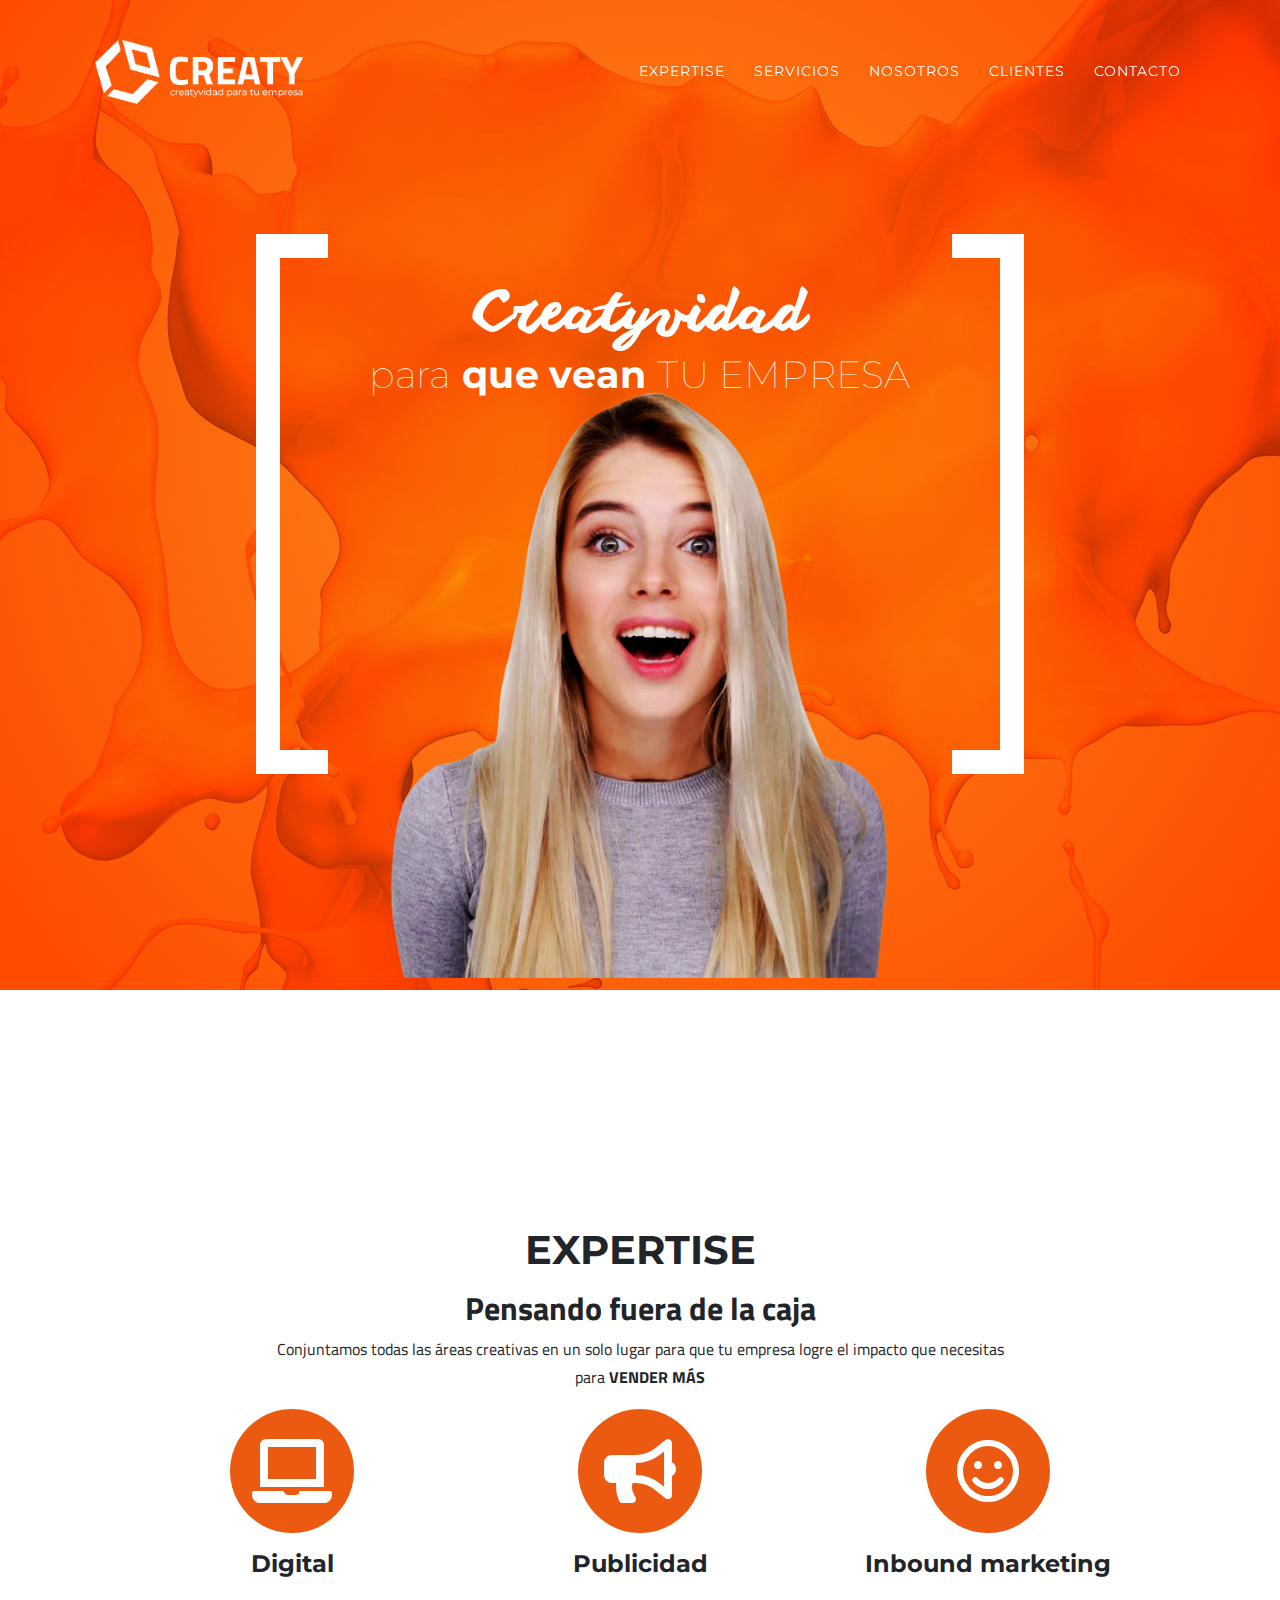
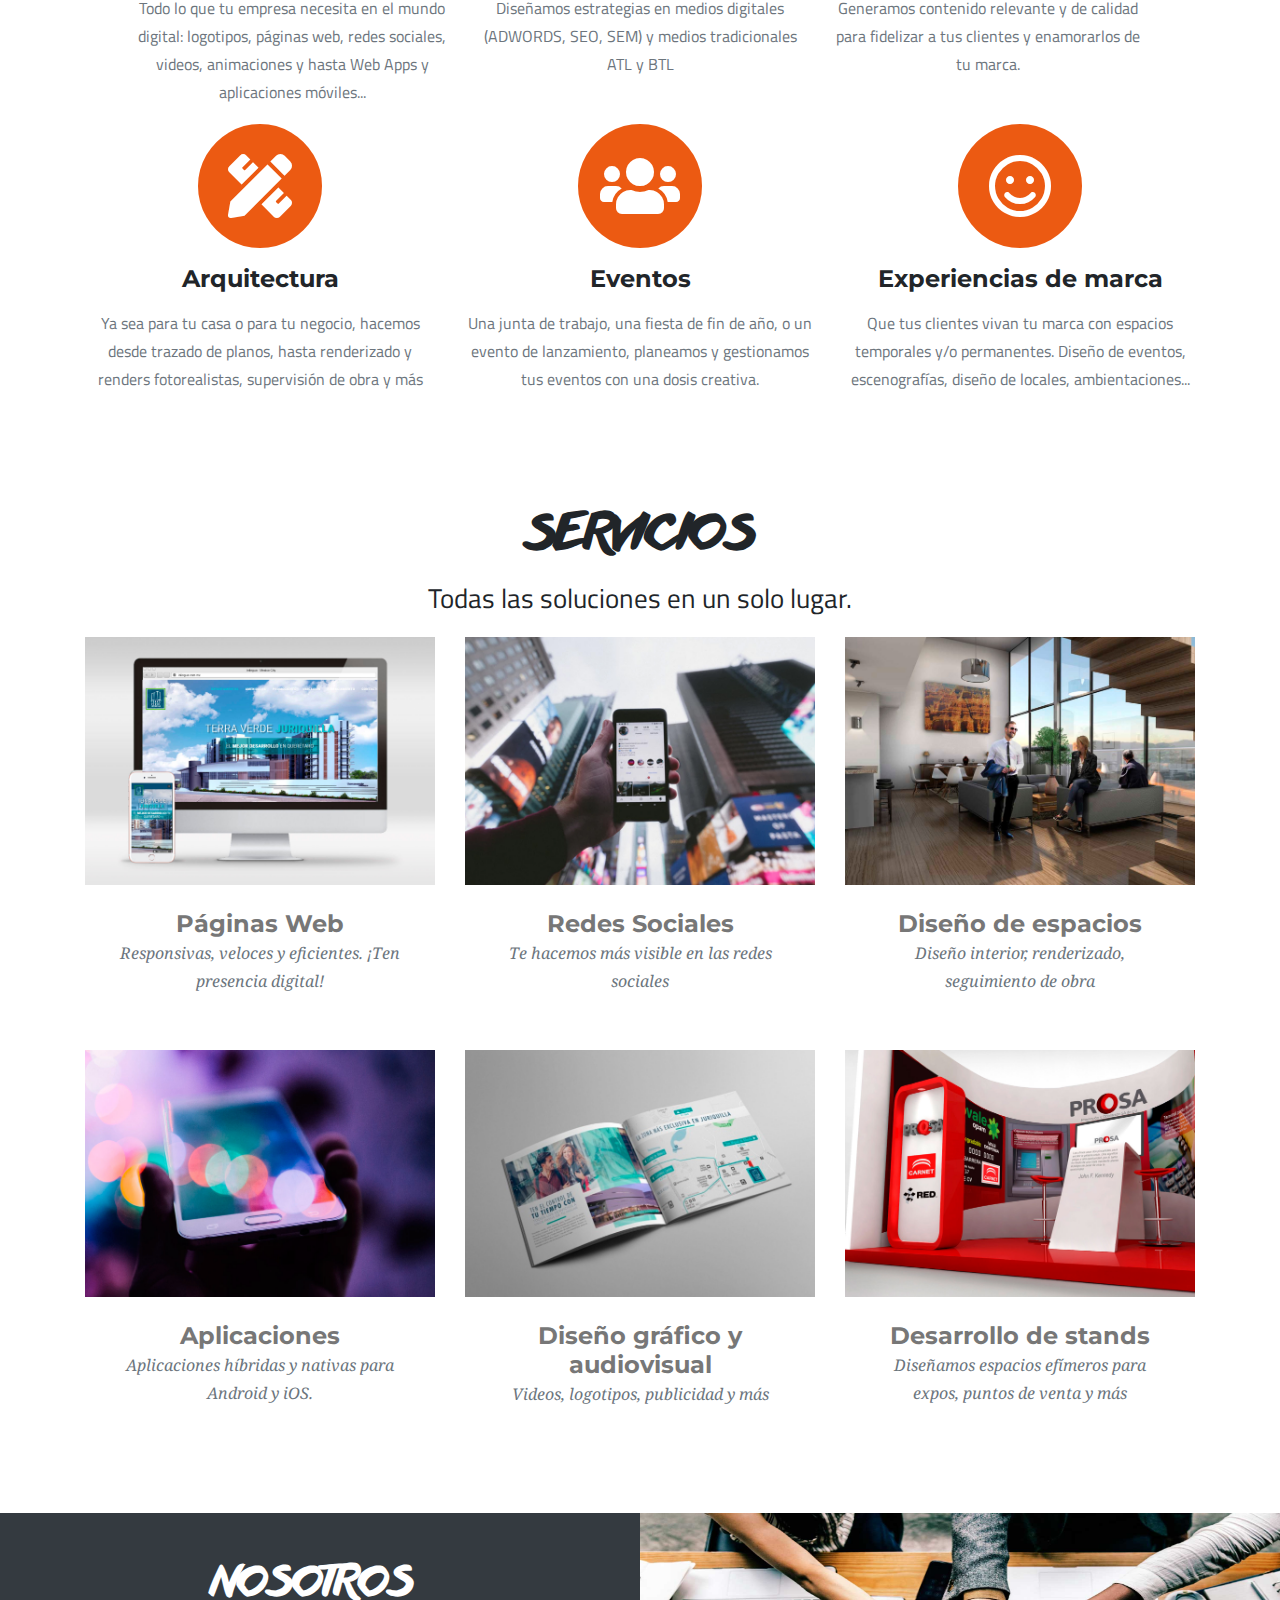
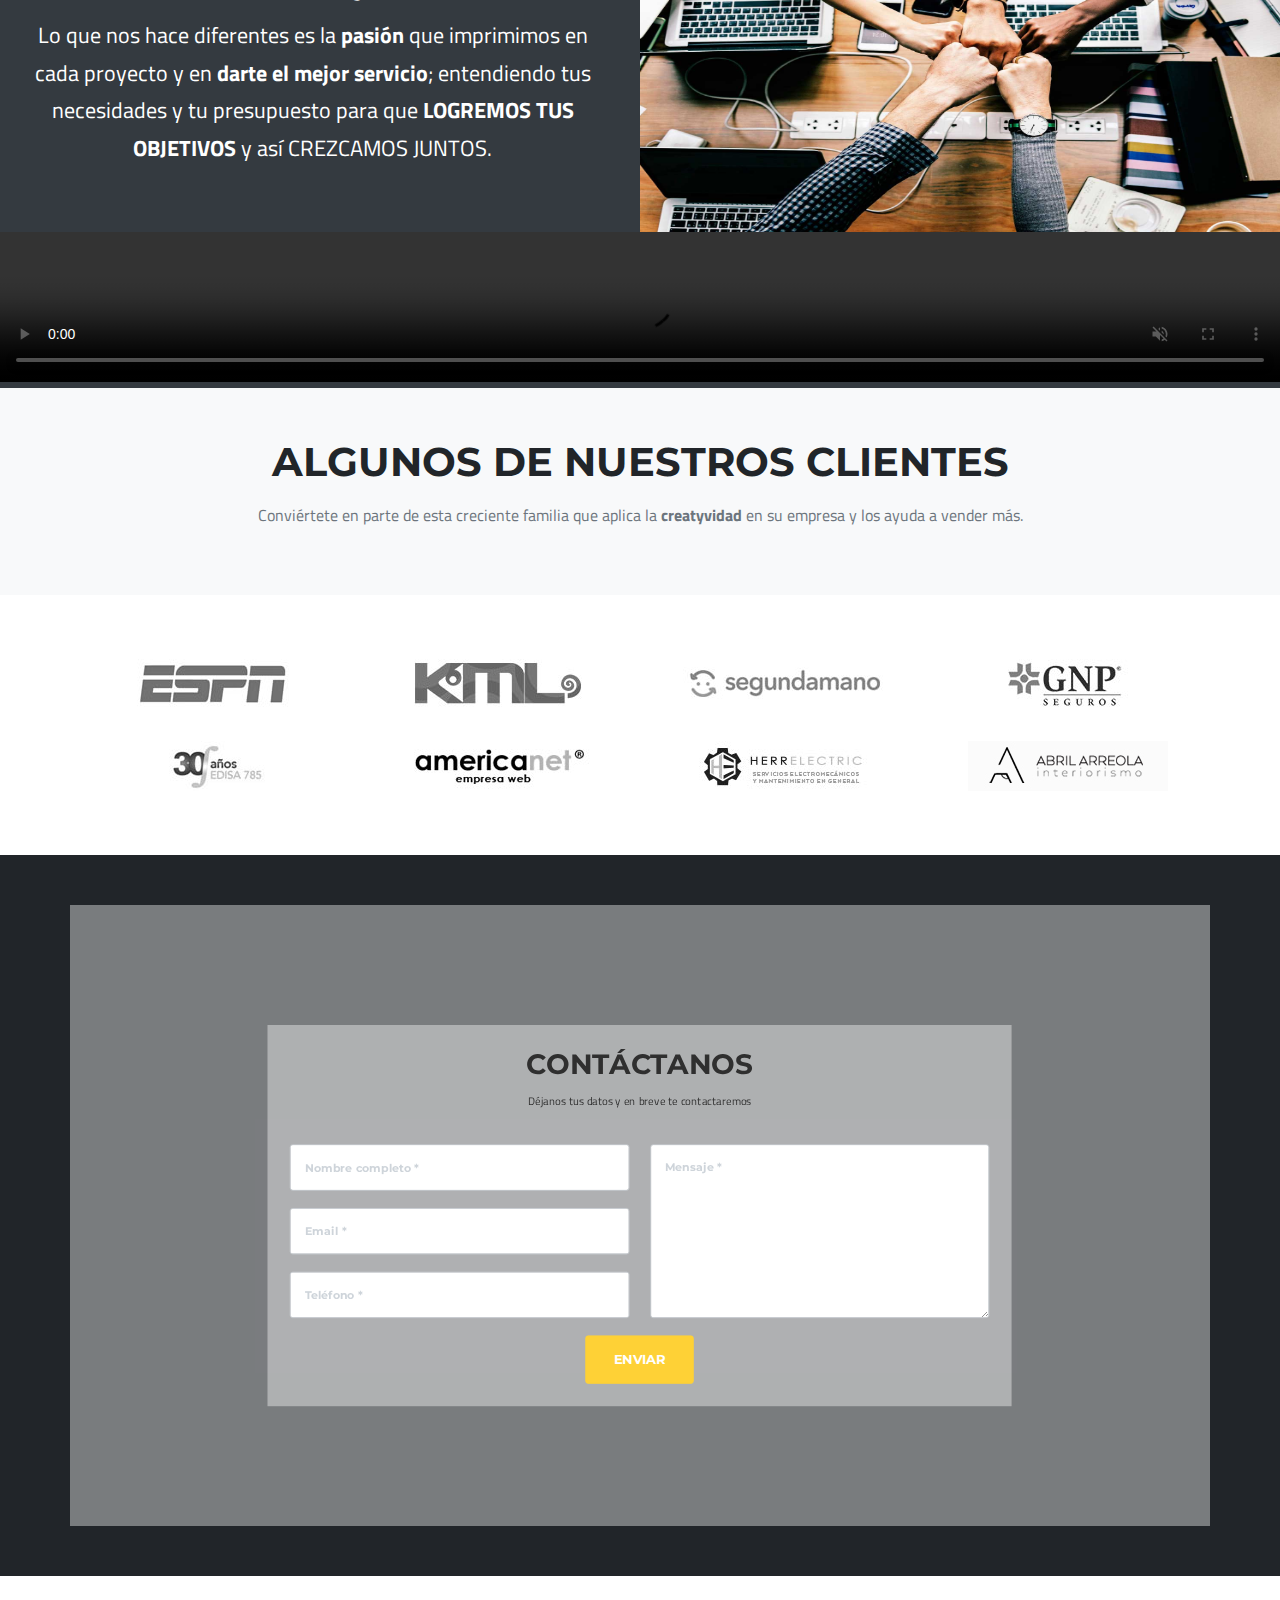
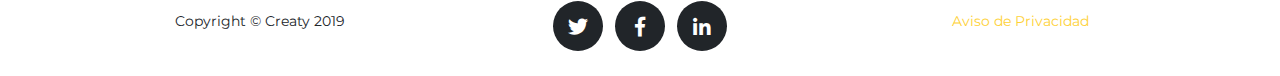
==== commit c8d09fa0: "Cambio imagen bg servicios" ====
--- a/index.html
+++ b/index.html
@@ -422,7 +422,7 @@
 							<div class="col-lg-10 mx-auto">
 								<div class="modal-body">
 									<!-- Project Details Go Here -->
-									<h2 class="text-uppercase">Páginas Web</h2>
+									<h3 class="text-uppercase">Páginas Web</h3>
 									
 									<div id="carouselExampleControls" class="carousel slide" data-ride="carousel">
 										<div class="carousel-inner">
@@ -472,7 +472,7 @@
 							<div class="col-lg-10 mx-auto">
 								<div class="modal-body">
 									<!-- Project Details Go Here -->
-									<h2 class="text-uppercase">Redes Sociales</h2>
+									<h3 class="text-uppercase">Redes Sociales</h3>
 									<div id="carouselExampleControls2" class="carousel slide" data-ride="carousel">
 										<div class="carousel-inner">
 											<div class="carousel-item active">
@@ -519,7 +519,7 @@
 							<div class="col-lg-10 mx-auto">
 								<div class="modal-body">
 									<!-- Project Details Go Here -->
-									<h2 class="text-uppercase">Diseño de espacios</h2>
+									<h3 class="text-uppercase">Diseño de espacios</h3>
 									<div id="carouselExampleControls3" class="carousel slide" data-ride="carousel">
 										<div class="carousel-inner">
 											<div class="carousel-item active">
@@ -566,7 +566,7 @@
 							<div class="col-lg-8 mx-auto">
 								<div class="modal-body">
 									<!-- Project Details Go Here -->
-									<h2 class="text-uppercase">Aplicaciones</h2>
+									<h3 class="text-uppercase">Aplicaciones</h3>
 									<div id="carouselExampleControls4" class="carousel slide" data-ride="carousel">
 										<div class="carousel-inner">
 											<div class="carousel-item active">
@@ -610,7 +610,7 @@
 							<div class="col-lg-8 mx-auto">
 								<div class="modal-body">
 									<!-- Project Details Go Here -->
-									<h2 class="text-uppercase">Diseño gráfico y audiovisual</h2>
+									<h3 class="text-uppercase">Diseño gráfico y audiovisual</h3>
 									<div id="carouselExampleControls5" class="carousel slide" data-ride="carousel">
 										<div class="carousel-inner">
 											<div class="carousel-item active">
@@ -663,7 +663,7 @@
 							<div class="col-lg-8 mx-auto">
 								<div class="modal-body">
 									<!-- Project Details Go Here -->
-									<h2 class="text-uppercase">Desarrollo de Stands</h2>
+									<h3 class="text-uppercase">Desarrollo de Stands</h3>
 									<div id="carouselExampleControls6" class="carousel slide" data-ride="carousel">
 										<div class="carousel-inner">
 											<div class="carousel-item active">
--- a/css/estilos.css
+++ b/css/estilos.css
@@ -179,7 +179,7 @@
 .pintura {
   text-align: center;
   color: white;
-  background-image: url("../img/bg-expertise.png");
+  background-image: url("../img/bg-expertise.jpg");
   background-repeat: no-repeat;
   background-attachment: fixed;
   background-position: center center;
--- a/css/agency.css
+++ b/css/agency.css
@@ -604,14 +604,26 @@
   background-attachment: fixed;
   background-size: cover;
 }
-
-section#portfolio {
+@media screen and (min-width: 768px){
+  section#portfolio {
   background-image: url("../img/bg-expertise3.jpg");
   background-repeat: no-repeat;
   background-position: center;
   background-attachment: fixed;
   background-size: cover;
 }
+}
+
+@media screen and (max-width: 768px){
+  section#portfolio {
+  background-image: url("../img/bg-expertise3_mov.jpg");
+  background-repeat: no-repeat;
+  background-position: center;
+  background-attachment: fixed;
+  background-size: cover;
+}
+}
+
 
 section#contact .section-heading {
   color: #fff;
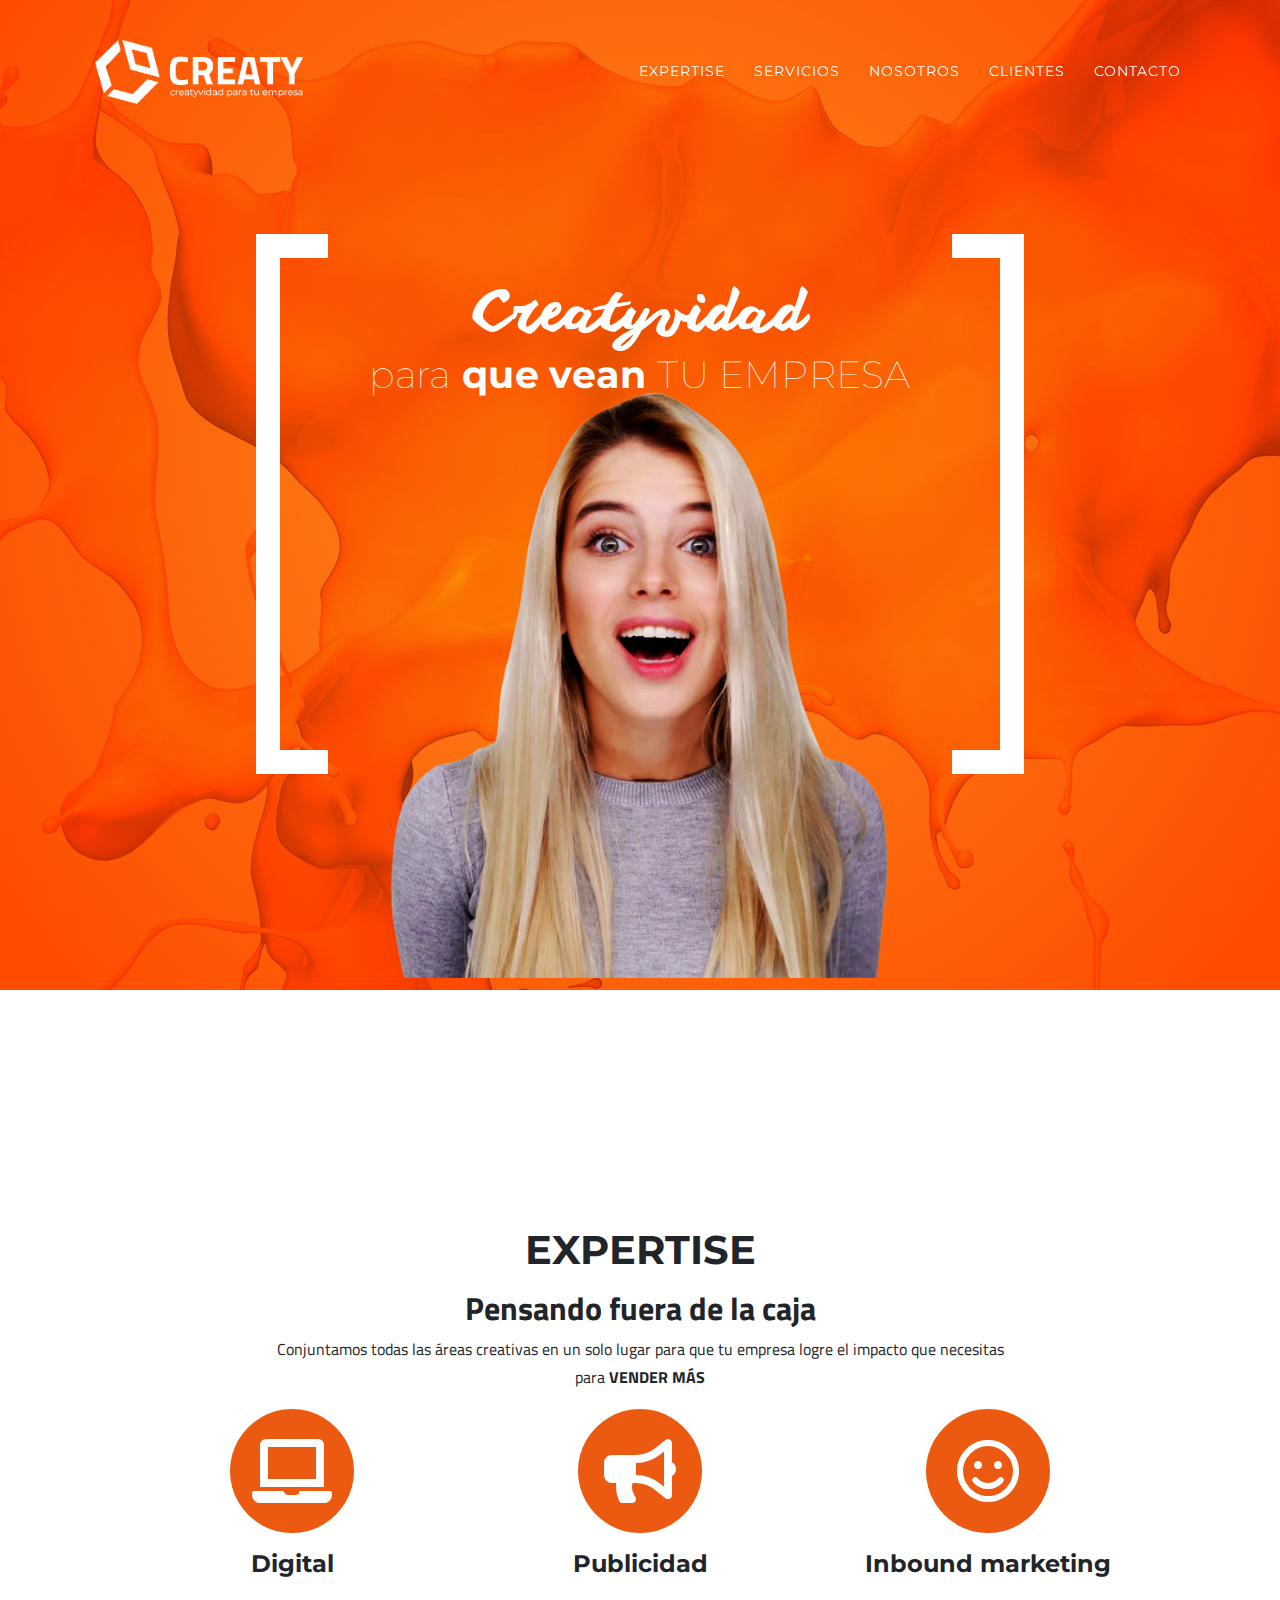
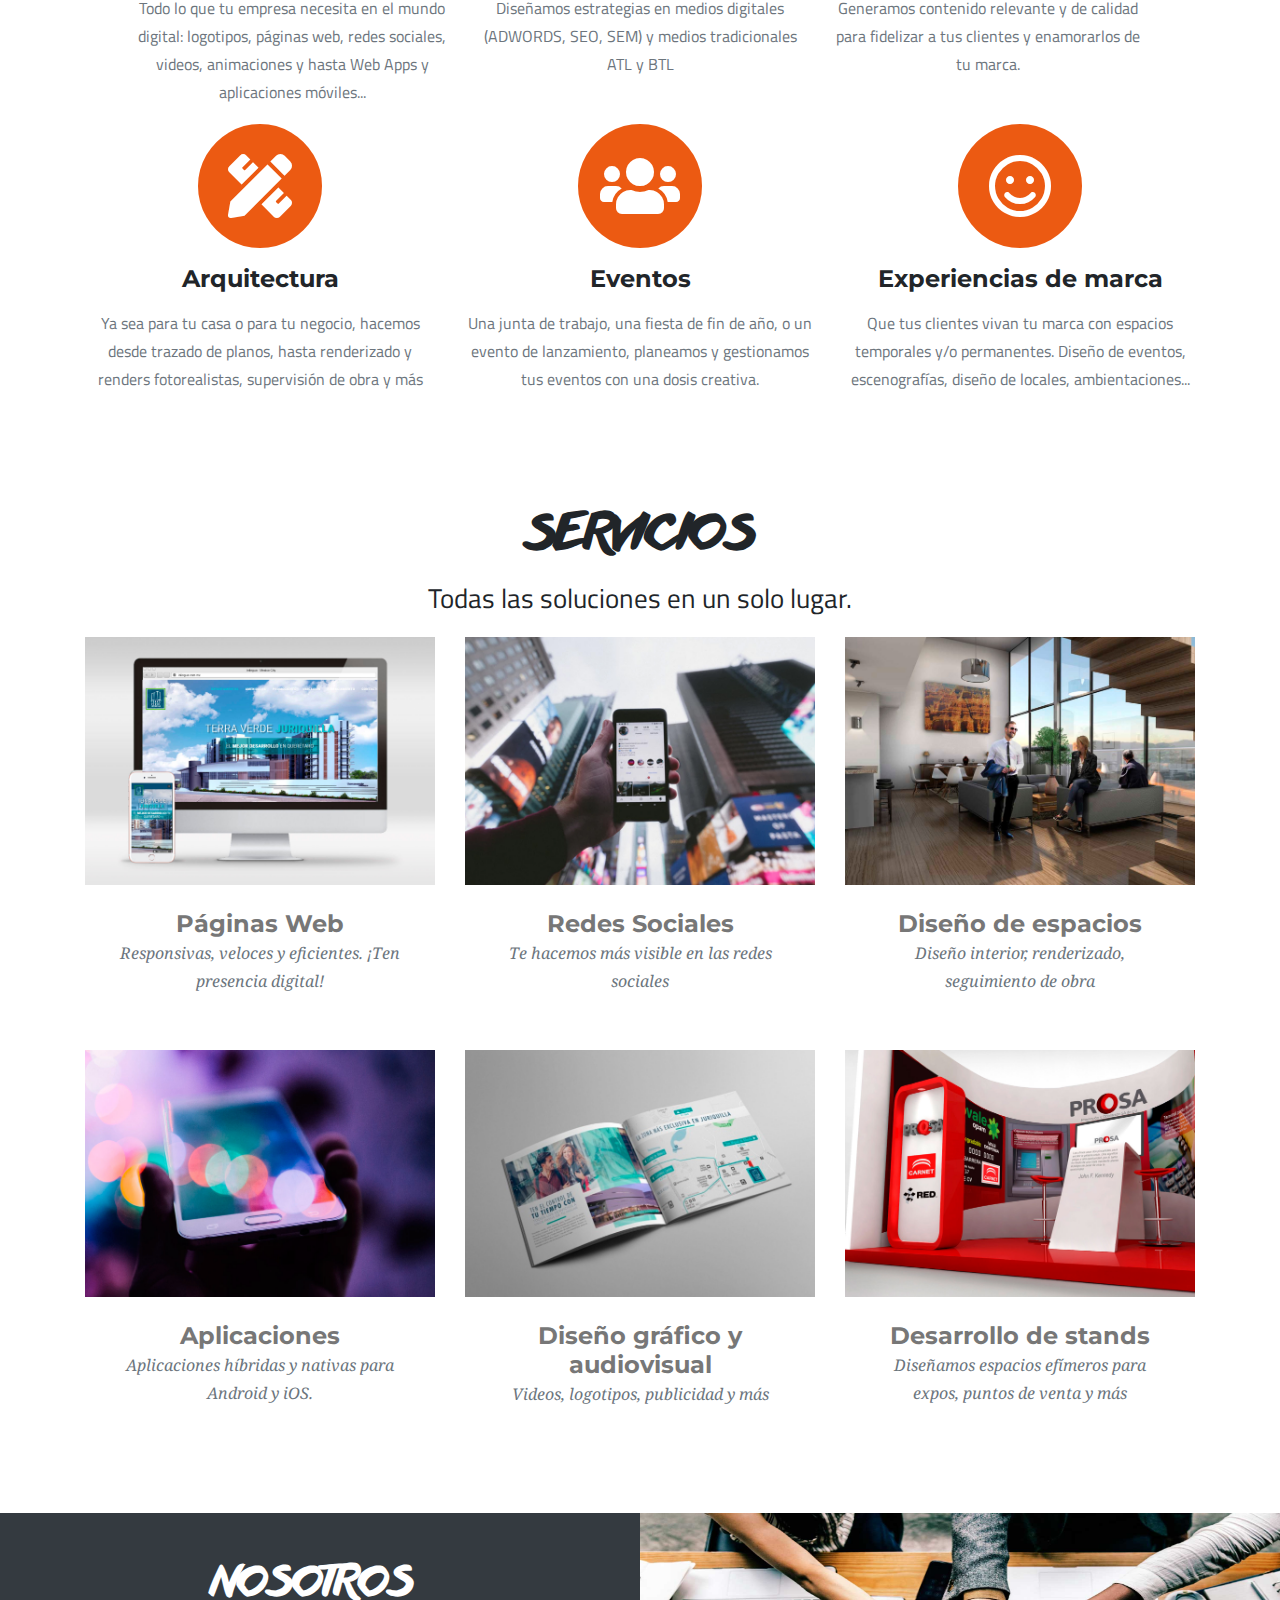
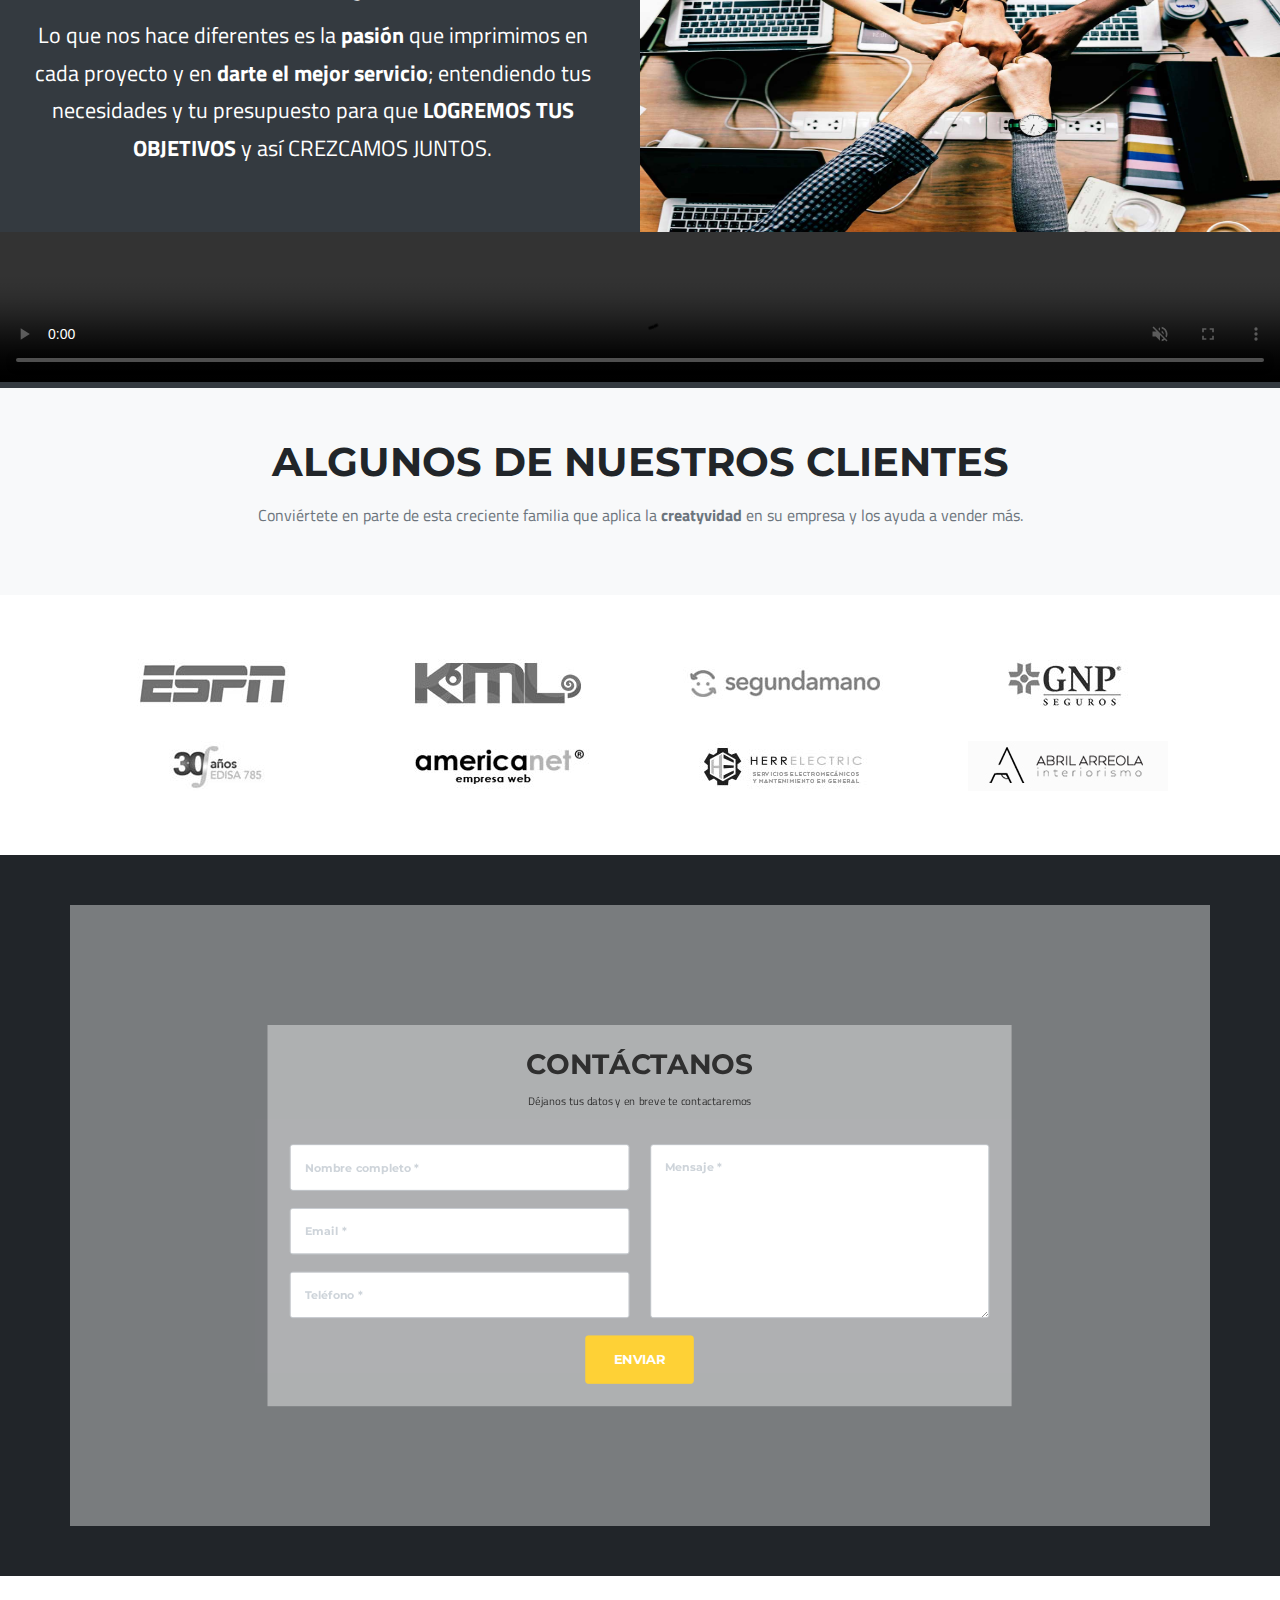
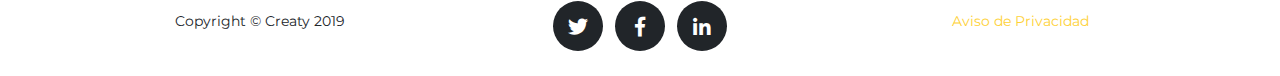
==== commit 47643271: "Ajuste degradado y pixel analytics" ====
--- a/index.html
+++ b/index.html
@@ -1,6 +1,16 @@
 <!DOCTYPE html>
 <html lang="en">
 	<head>
+		<!-- Global site tag (gtag.js) - Google Analytics -->
+<script async src="https://www.googletagmanager.com/gtag/js?id=UA-102752288-3"></script>
+<script>
+  window.dataLayer = window.dataLayer || [];
+  function gtag(){dataLayer.push(arguments);}
+  gtag('js', new Date());
+
+  gtag('config', 'UA-102752288-3');
+</script>
+
 		<meta charset="utf-8">
 		<meta name="viewport" content="width=device-width, initial-scale=1, shrink-to-fit=no, user-scalable=no">
 		<meta name="description" content="Empresa de servicios creativos, publicidad, marketing, arquitectura, eventos corporativos, eventos sociales, diseño gráfico, diseño industrial, ">
@@ -86,7 +96,7 @@
 			<div class="container">
 				<div class="row mt-5">
 					<div class="col-md-2"></div>
-					<div class="col-lg-8 col-md-8 col-sm-12 text-center">
+					<div class="col-lg-8 col-md-8 col-sm-12 text-center" style="background: linear-gradient(180deg, rgba(255,255,255,0) 0%, rgba(255,255,255,0) 0%, rgba(255,255,255,1) 27%);">
 						<h2 class="section-heading text-uppercase">Expertise</h2>
 						<h2 style="font-family: 'Titillium Web';">Pensando fuera de la caja</h2>
 						<p>Conjuntamos todas las áreas creativas en un solo lugar para que  tu empresa logre el impacto que necesitas para <span class="text-uppercase"><strong>vender más</strong></span></p>
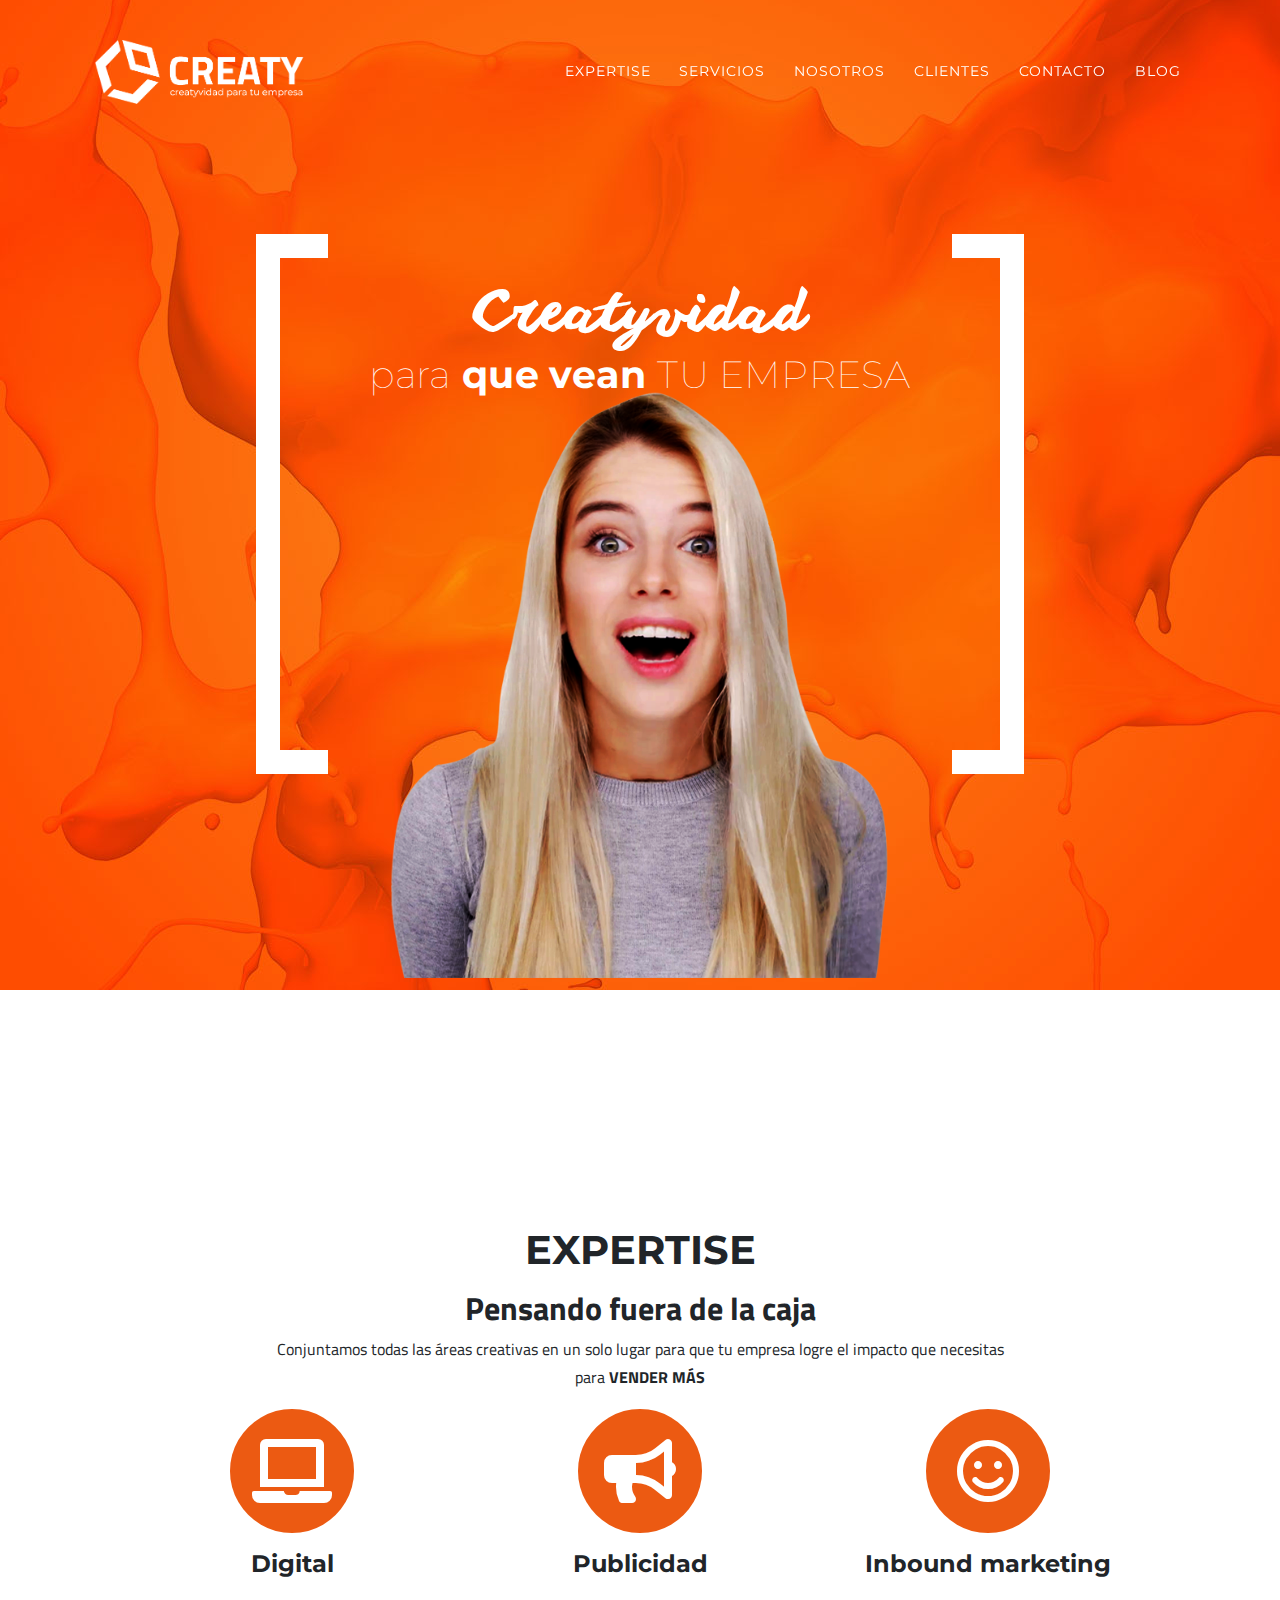
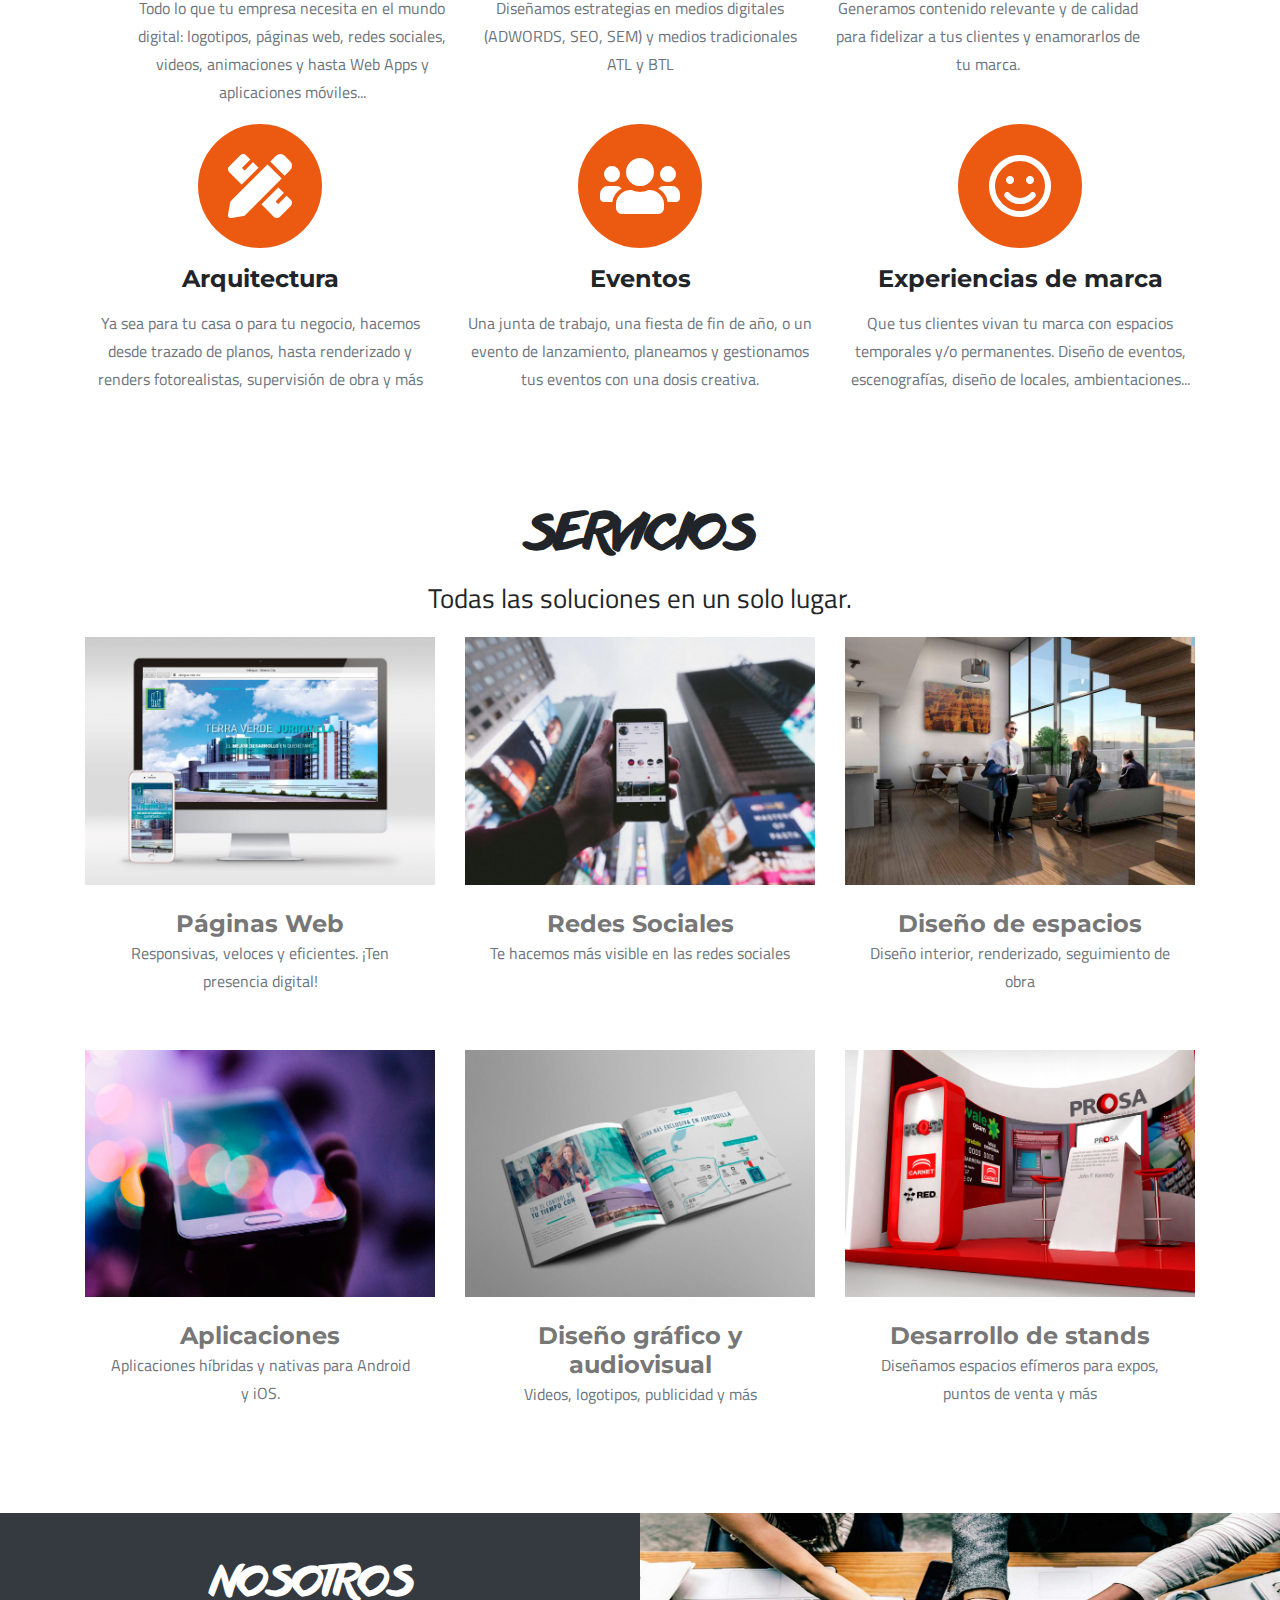
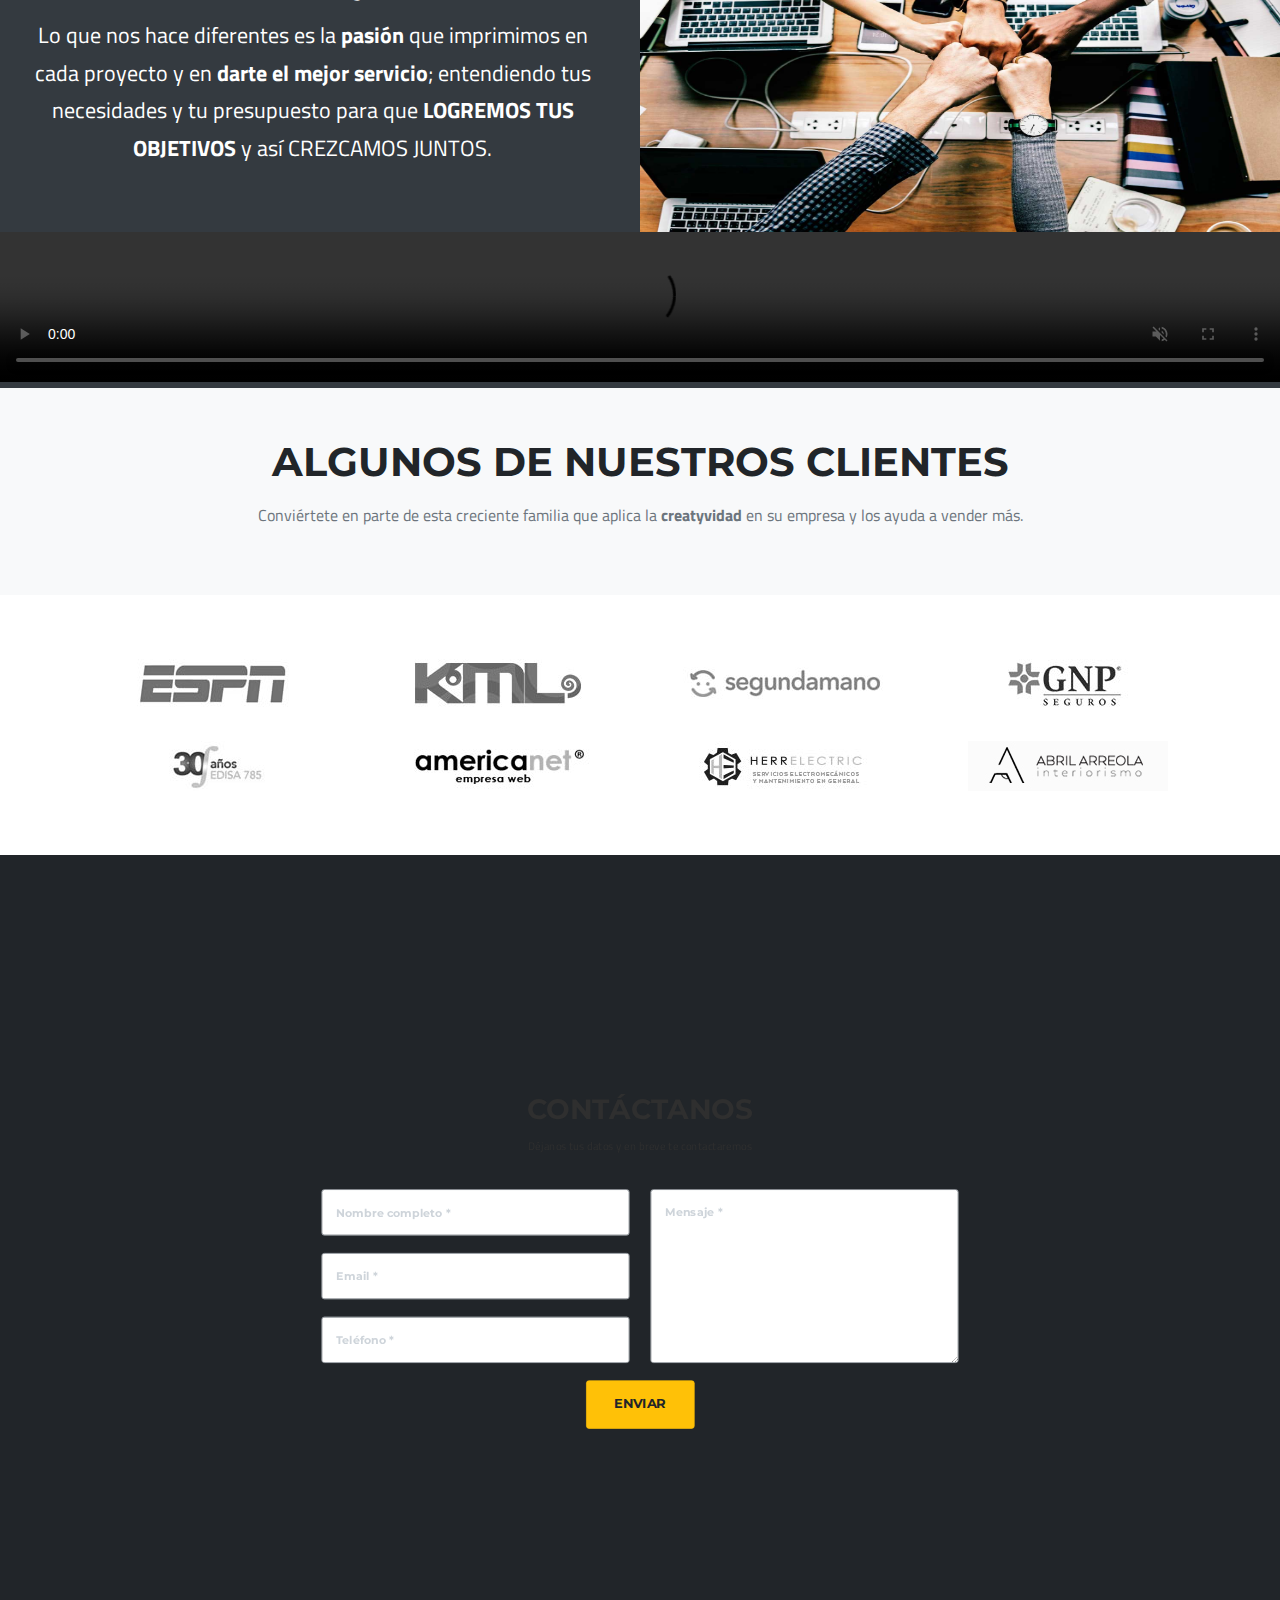
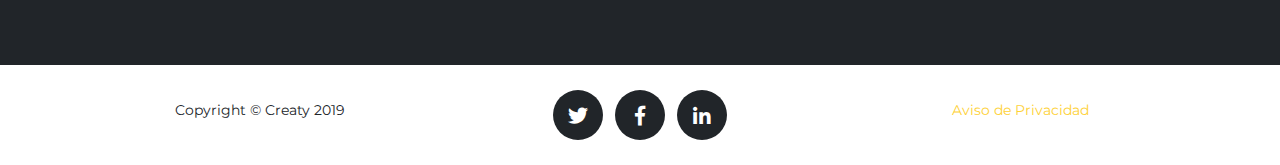
==== commit b924755d: "Actualizacion y codigo Yandex" ====
--- a/index.html
+++ b/index.html
@@ -38,6 +38,8 @@
 		<link href="css/agency.css" rel="stylesheet">
 		<!--Favicon-->
 		<link rel="shortcut icon" type="image/png" href="img/logos/favicon.png"/>
+		<!--Google Adsense-->
+		<script data-ad-client="ca-pub-5440884351584487" async src="https://pagead2.googlesyndication.com/pagead/js/adsbygoogle.js"></script>
 	</head>
 	<body id="page-top" onload="frase()">
 		<!-- Navigation -->
@@ -65,6 +67,9 @@
 						<li class="nav-item">
 							<a class="nav-link js-scroll-trigger" href="#contact">Contacto</a>
 						</li>
+						<li class="nav-item">
+							<a class="nav-link js-scroll-trigger" href="http://creaty.com.mx/blog">Blog</a>
+						</li>
 					</ul>
 				</div>
 			</div>
@@ -372,7 +377,7 @@
 									<div class="clearfix"></div>
 									<div class="col-lg-12 text-center">
 										<div id="success"></div>
-										<button id="sendMessageButton" class="btn btn-primary btn-xl text-uppercase" type="submit">Enviar</button>
+										<button id="sendMessageButton" class="btn btn-warning btn-xl text-uppercase" type="submit">Enviar</button>
 									</div>
 								</div>
 							</form>
@@ -748,5 +753,19 @@
 		});
 		</script>
 		<!--FIn efecto para header-->
+		<!-- Yandex.Metrika counter -->
+<script type="text/javascript" >
+   (function(m,e,t,r,i,k,a){m[i]=m[i]||function(){(m[i].a=m[i].a||[]).push(arguments)};
+   m[i].l=1*new Date();k=e.createElement(t),a=e.getElementsByTagName(t)[0],k.async=1,k.src=r,a.parentNode.insertBefore(k,a)})
+   (window, document, "script", "https://mc.yandex.ru/metrika/tag.js", "ym");
+
+   ym(56750893, "init", {
+        clickmap:true,
+        trackLinks:true,
+        accurateTrackBounce:true
+   });
+</script>
+<noscript><div><img src="https://mc.yandex.ru/watch/56750893" style="position:absolute; left:-9999px;" alt="" /></div></noscript>
+<!-- /Yandex.Metrika counter -->
 	</body>
 </html>--- a/css/estilos.css
+++ b/css/estilos.css
@@ -209,6 +209,6 @@
 }
 
 .contacto{
-	background-color: rgba(255,255,255,0.4);
-    padding: 3%;
+	background-color: rgba(255,255,255,0);
+    padding: 5%;
 }--- a/css/agency.css
+++ b/css/agency.css
@@ -119,7 +119,7 @@
   text-transform: uppercase;
   color: white;
   border: 0;
-  background-color: #fed136;
+  background-color: transparent;
   font-family: 'Montserrat', -apple-system, BlinkMacSystemFont, 'Segoe UI', Roboto, 'Helvetica Neue', Arial, sans-serif, 'Apple Color Emoji', 'Segoe UI Emoji', 'Segoe UI Symbol', 'Noto Color Emoji';
 }
 
@@ -294,9 +294,9 @@
 
 #portfolio .portfolio-item .portfolio-caption p {
   font-size: 16px;
-  font-style: italic;
+  font-family: 'Titillium Web';
   margin: 0;
-  font-family: 'Droid Serif', -apple-system, BlinkMacSystemFont, 'Segoe UI', Roboto, 'Helvetica Neue', Arial, sans-serif, 'Apple Color Emoji', 'Segoe UI Emoji', 'Segoe UI Symbol', 'Noto Color Emoji';
+  /*font-family: 'Droid Serif', -apple-system, BlinkMacSystemFont, 'Segoe UI', Roboto, 'Helvetica Neue', Arial, sans-serif, 'Apple Color Emoji', 'Segoe UI Emoji', 'Segoe UI Symbol', 'Noto Color Emoji';*/
 }
 
 #portfolio * {
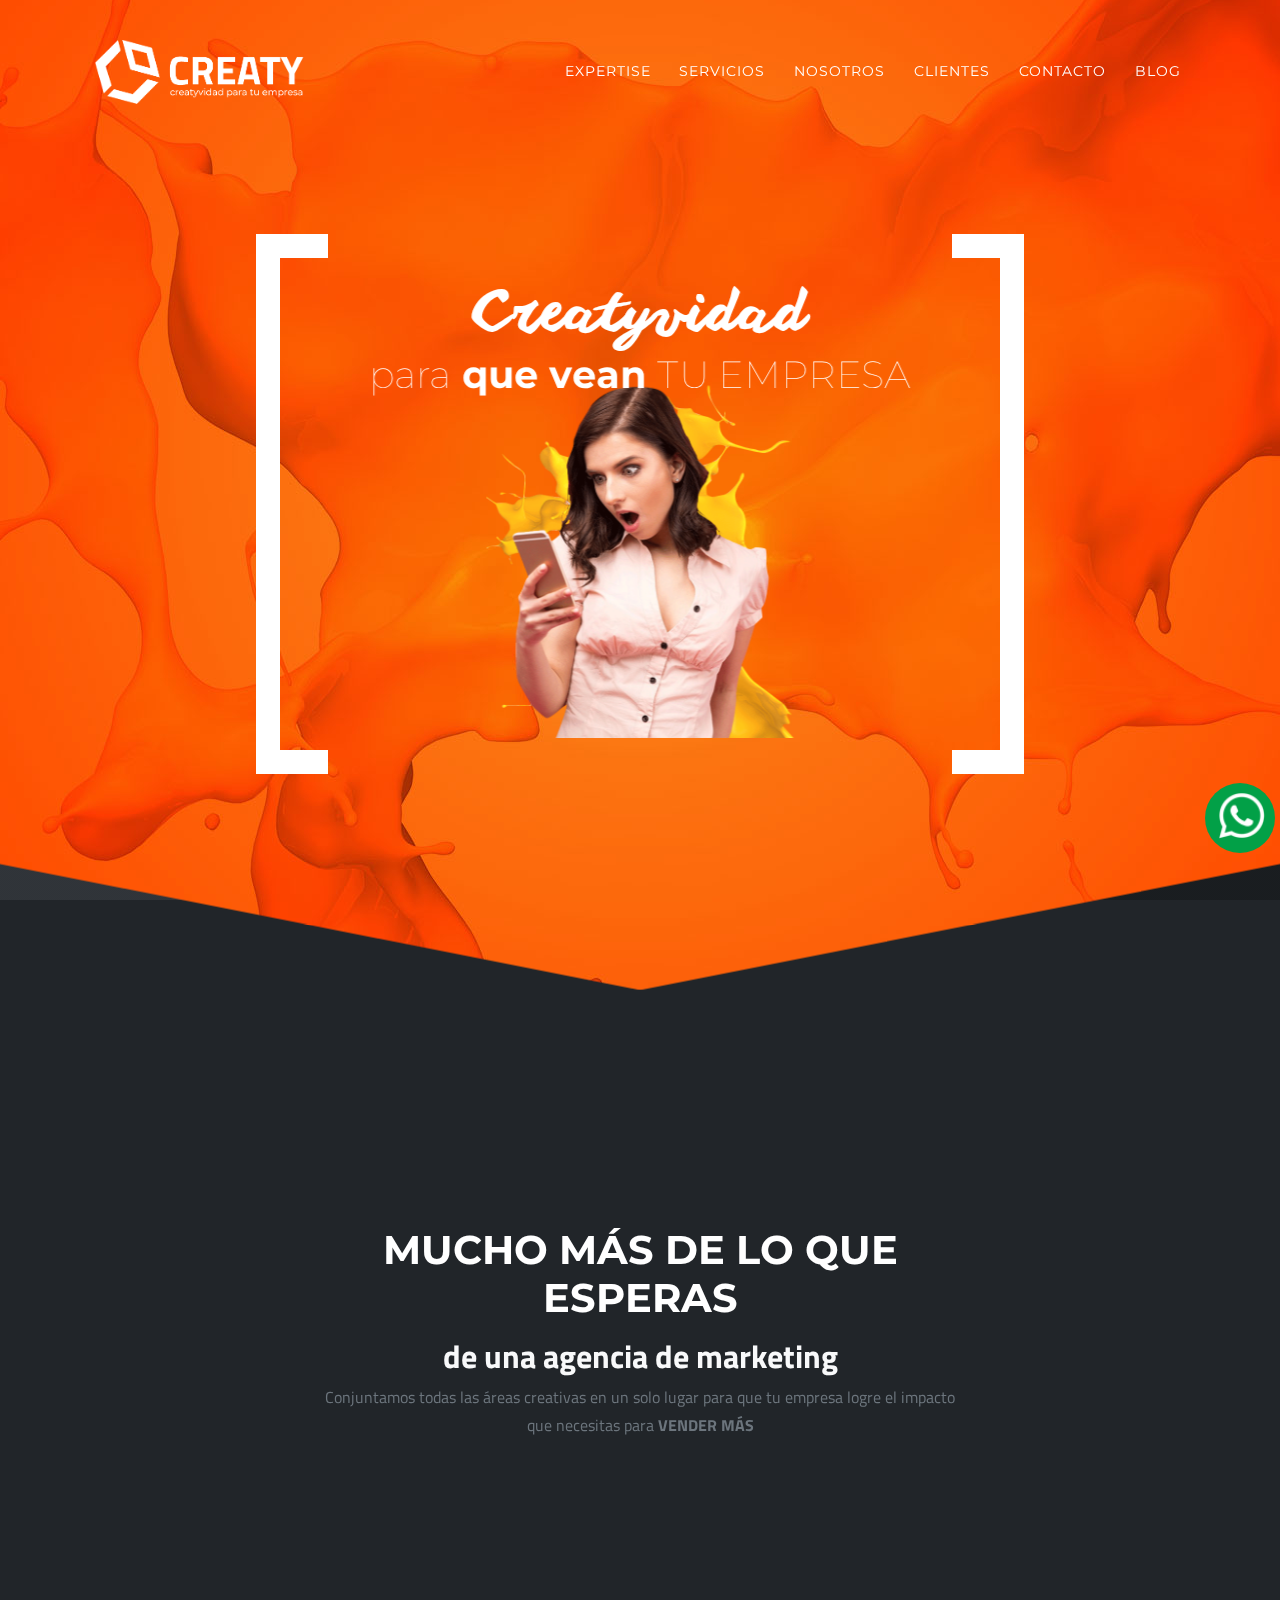
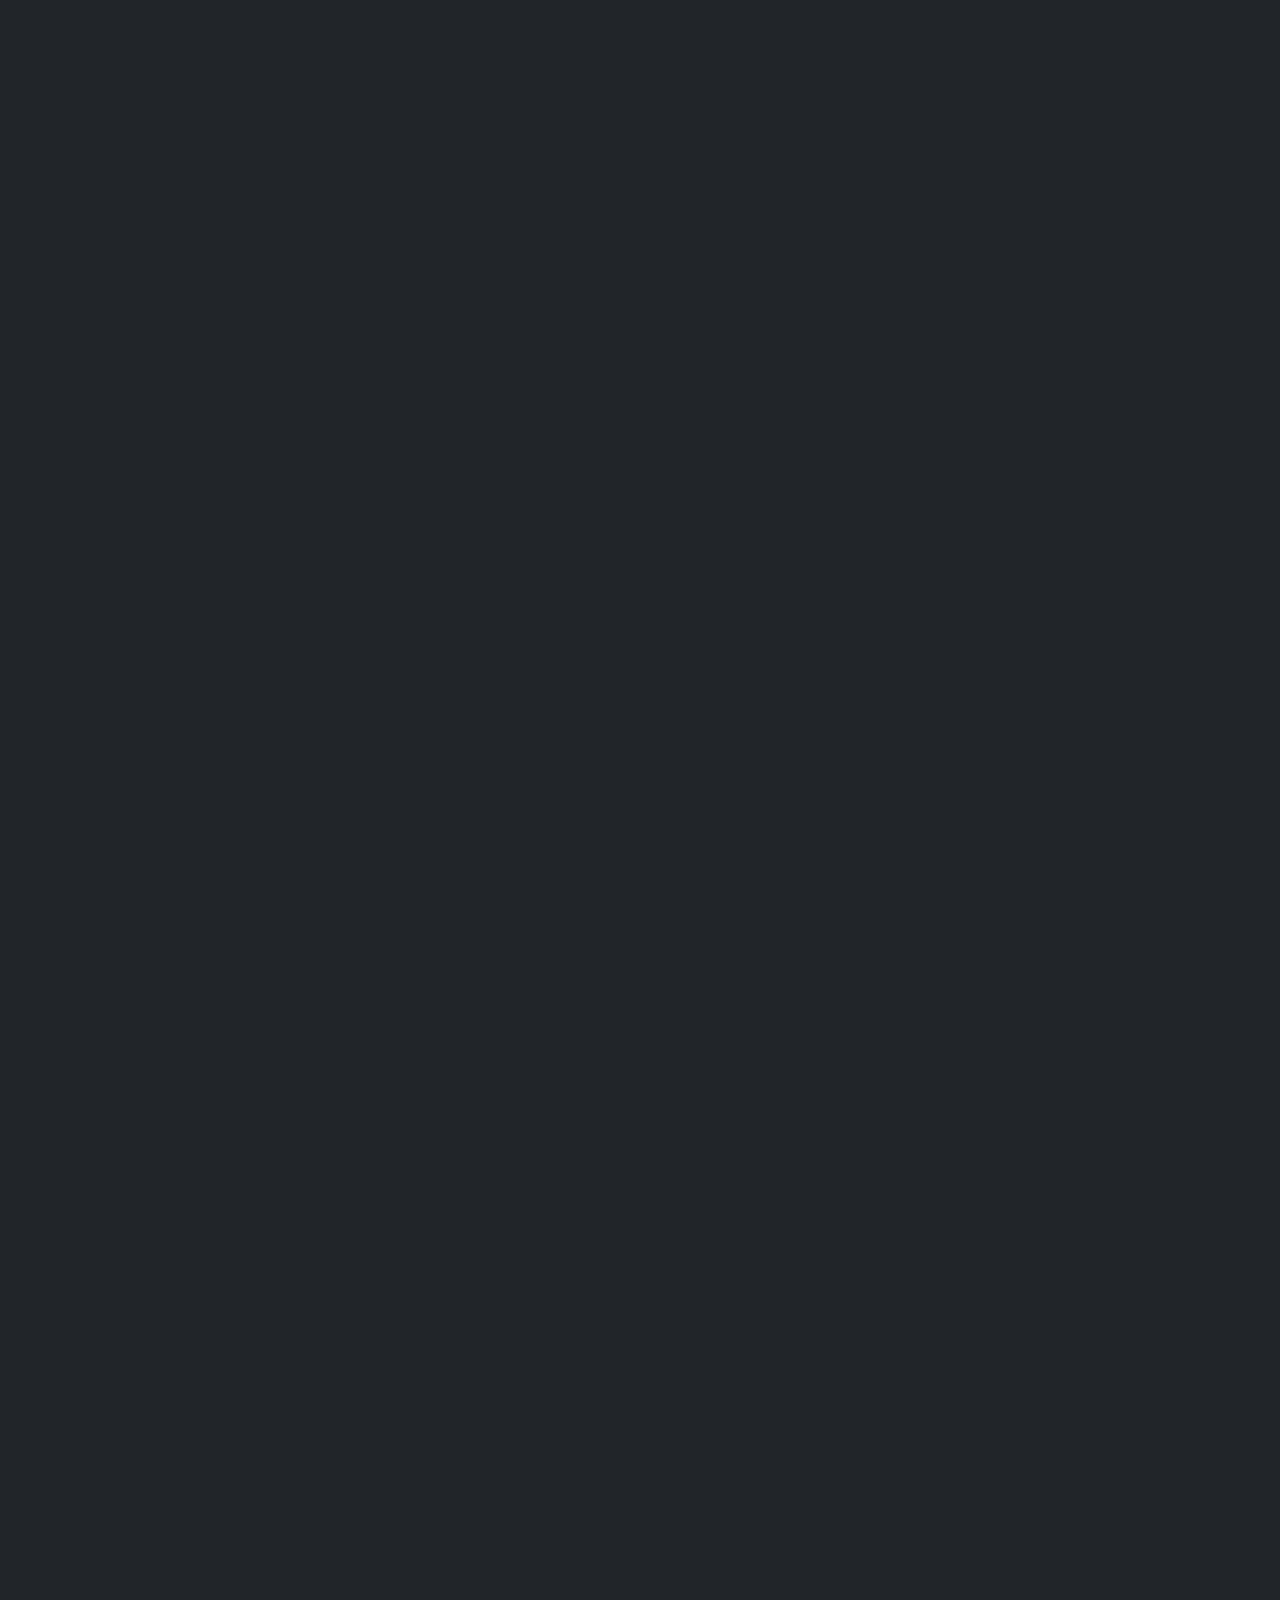
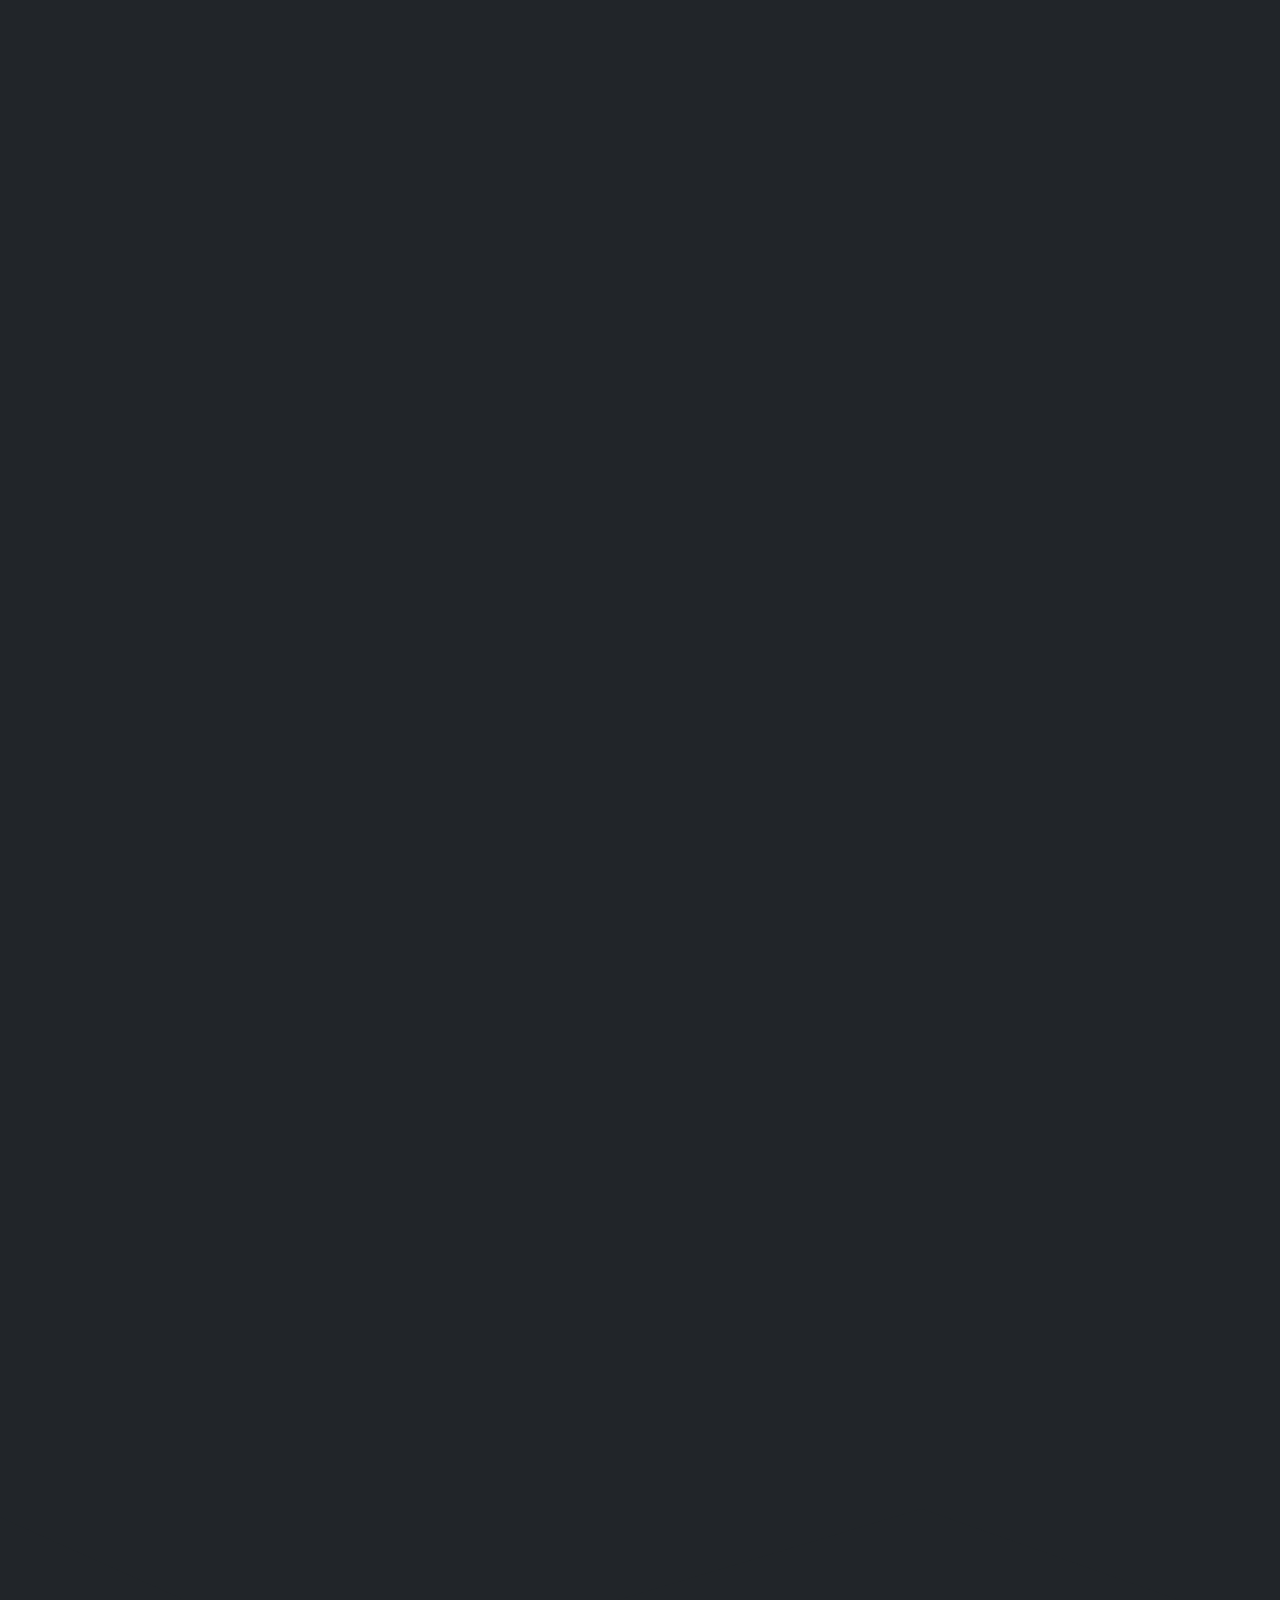
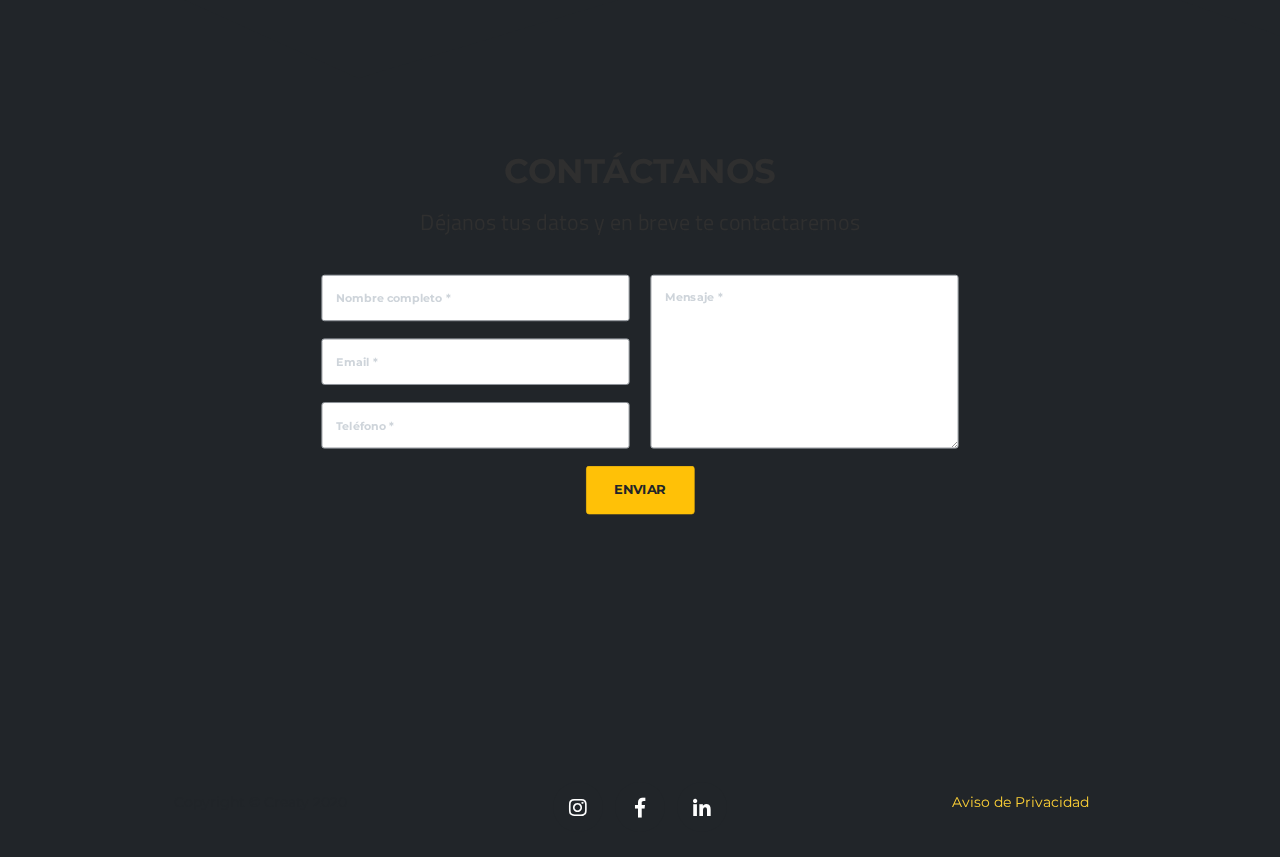
==== commit 6447cf90: "Cambios Creaty" ====
--- a/index.html
+++ b/index.html
@@ -40,8 +40,48 @@
 		<link rel="shortcut icon" type="image/png" href="img/logos/favicon.png"/>
 		<!--Google Adsense-->
 		<script data-ad-client="ca-pub-5440884351584487" async src="https://pagead2.googlesyndication.com/pagead/js/adsbygoogle.js"></script>
+		<!-- AOS -->
+		<link href="https://unpkg.com/aos@2.3.1/dist/aos.css" rel="stylesheet">
+		<!-- Facebook Pixel Code -->
+<script>
+  !function(f,b,e,v,n,t,s)
+  {if(f.fbq)return;n=f.fbq=function(){n.callMethod?
+  n.callMethod.apply(n,arguments):n.queue.push(arguments)};
+  if(!f._fbq)f._fbq=n;n.push=n;n.loaded=!0;n.version='2.0';
+  n.queue=[];t=b.createElement(e);t.async=!0;
+  t.src=v;s=b.getElementsByTagName(e)[0];
+  s.parentNode.insertBefore(t,s)}(window, document,'script',
+  'https://connect.facebook.net/en_US/fbevents.js');
+  fbq('init', '1250413395326121');
+  fbq('track', 'PageView');
+</script>
+<noscript><img height="1" width="1" style="display:none"
+  src="https://www.facebook.com/tr?id=1250413395326121&ev=PageView&noscript=1"
+/></noscript>
+<!-- End Facebook Pixel Code -->
 	</head>
 	<body id="page-top" onload="frase()">
+		<!-- BEGIN: PRELOADER -->
+		<div class="preloaderbg">
+			<div class="spinner-border text-light" role="status">
+		  		<span class="sr-only">Cargando...</span>
+			</div>
+		</div>
+		<!-- END:PRELOADER -->
+		<!-- BEGIN: WHATSAPP BUTTON -->
+        <div style="background-color:#02a047; width: 70px; height:70px; border-radius: 50%; position:fixed; top: 87vh; right: 5px; z-index:50000; display: block; ">
+            <div style="margin: auto; display: block; position: relative; left: 18%; top: 13%">
+                <a href="https://wa.me/526566036947">
+                    <img src="img/whatsapp-outline-01.png" alt="Whatsapp" style="width: 47px !important">
+                </a>
+            </div>
+        </div>
+        <!-- END: WHATSAPP BUTTON -->
+        <!-- BEGIN: Sliding effects -->
+        <div class="bg"></div>
+		<div class="bg bg2"></div>
+		<div class="bg bg3"></div>
+		<!-- END:Sliding Effects -->
 		<!-- Navigation -->
 		<nav class="navbar navbar-expand-lg navbar-dark fixed-top" id="mainNav">
 			<div class="container">
@@ -78,8 +118,8 @@
 		<header class="masthead background-element">
 			<div class="container">
 				<div class="intro-text mx-auto">
-					<div class="imagen-chava">
-						<img src="img/chava.png" class="chava">
+					<div class="imagen-chava" data-aos="fade-zoom-in" data-aos-easing="ease-in-back"data-aos-delay="300" data-aos-offset="0">
+						<img src="img/chava2.png" class="chava">
 					</div>
 					<div class="row">
 						<div id="raya-izq" class="col-lg-1 col-md-1"></div>
@@ -99,76 +139,76 @@
 		<!-- Services -->
 		<section id="services" class="servicios">
 			<div class="container">
-				<div class="row mt-5">
+				<div class="row m-5"´data-aos="fade-up">
 					<div class="col-md-2"></div>
-					<div class="col-lg-8 col-md-8 col-sm-12 text-center" style="background: linear-gradient(180deg, rgba(255,255,255,0) 0%, rgba(255,255,255,0) 0%, rgba(255,255,255,1) 27%);">
-						<h2 class="section-heading text-uppercase">Expertise</h2>
-						<h2 style="font-family: 'Titillium Web';">Pensando fuera de la caja</h2>
-						<p>Conjuntamos todas las áreas creativas en un solo lugar para que  tu empresa logre el impacto que necesitas para <span class="text-uppercase"><strong>vender más</strong></span></p>
+					<div class="col-lg-8 col-md-8 col-sm-12 text-center">
+						<h2 class="section-heading text-uppercase text-white">Mucho más de lo que esperas</h2>
+						<h2 style="font-family: 'Titillium Web';" class="text-light">de una agencia de marketing</h2>
+						<p class="text-muted">Conjuntamos todas las áreas creativas en un solo lugar para que  tu empresa logre el impacto que necesitas para <span class="text-uppercase"><strong>vender más</strong></span></p>
 					</div>
 					<div class="col-md-2"></div>
 				</div>
 				<div class="row text-center px-5">
-					<div class="col-md-4">
+					<div class="col-md-4" data-aos="fade-right">
 						<span class="fa-stack fa-4x">
 							<i class="fas fa-circle fa-stack-2x text-primary"></i>
 							<i class="fas fa-laptop fa-stack-1x fa-inverse"></i>
 						</span>
-						<h4 class="service-heading">Digital</h4>
-						<p class="text-muted">Todo lo que tu empresa necesita en el mundo digital: logotipos, páginas web, redes sociales, videos, animaciones y hasta Web Apps y aplicaciones móviles...</p>
-					</div>
-					<div class="col-md-4">
+						<h4 class="service-heading text-white">Digital</h4>
+						<p class="text-muted">Todo lo que tu empresa necesita en el mundo digital: logotipos, páginas web, redes sociales, videos, animaciones y hasta <strong>Web Apps y aplicaciones móviles</strong></p>
+					</div>
+					<div class="col-md-4" data-aos="fade-left">
 						<span class="fa-stack fa-4x">
 							<i class="fas fa-circle fa-stack-2x text-primary"></i>
 							<i class="fas fa-bullhorn fa-stack-1x fa-inverse"></i>
 						</span>
-						<h4 class="service-heading">Publicidad</h4>
+						<h4 class="service-heading text-white">Publicidad</h4>
 						<p class="text-muted">Diseñamos estrategias en medios digitales (ADWORDS, SEO, SEM) y medios tradicionales ATL y BTL</p>
 					</div>
-					<div class="col-md-4">
+					<div class="col-md-4" data-aos="fade-right">
 						<span class="fa-stack fa-4x">
 							<i class="fas fa-circle fa-stack-2x text-primary"></i>
 							<i class="far fa-smile fa-stack-1x fa-inverse"></i>
 						</span>
-						<h4 class="service-heading">Inbound marketing</h4>
+						<h4 class="service-heading text-white">Inbound marketing</h4>
 						<p class="text-muted">Generamos contenido relevante y de calidad para fidelizar a tus clientes y enamorarlos de tu marca.</p>
 					</div>
 				</div>
 				<div class="row text-center">
-					<div class="col-md-4">
+					<div class="col-md-4" data-aos="fade-left">
 						<span class="fa-stack fa-4x">
 							<i class="fas fa-circle fa-stack-2x text-primary"></i>
 							<i class="fas fa-pencil-ruler fa-stack-1x fa-inverse"></i>
 						</span>
-						<h4 class="service-heading">Arquitectura</h4>
+						<h4 class="service-heading text-white">Arquitectura</h4>
 						<p class="text-muted">Ya sea para tu casa o para tu negocio, hacemos desde trazado de planos, hasta renderizado y renders fotorealistas, supervisión de obra y más</p>
 					</div>
-					<div class="col-md-4">
+					<div class="col-md-4" data-aos="fade-right">
 						<span class="fa-stack fa-4x">
 							<i class="fas fa-circle fa-stack-2x text-primary"></i>
 							<i class="fas fa-users fa-stack-1x fa-inverse"></i>
 						</span>
-						<h4 class="service-heading">Eventos</h4>
+						<h4 class="service-heading text-white">Eventos</h4>
 						<p class="text-muted">Una junta de trabajo, una fiesta de fin de año, o un evento de lanzamiento, planeamos y gestionamos tus eventos con una dosis creativa. </p>
 					</div>
-					<div class="col-md-4">
+					<div class="col-md-4" data-aos="fade-left">
 						<span class="fa-stack fa-4x">
 							<i class="fas fa-circle fa-stack-2x text-primary"></i>
 							<i class="far fa-smile fa-stack-1x fa-inverse"></i>
 						</span>
-						<h4 class="service-heading">Experiencias de marca</h4>
+						<h4 class="service-heading text-white">Experiencias de marca</h4>
 						<p class="text-muted">Que tus clientes vivan tu marca con espacios temporales y/o permanentes. Diseño de eventos, escenografías, diseño de locales, ambientaciones...</p>
 					</div>
 				</div>
 			</div>
 		</section>
 		<!-- Portfolio Grid -->
-		<section class="px-4" id="portfolio" style="">
+		<section class="px-4" id="portfolio"  data-aos="flip-up">
 			<div class="container">
 				<div class="row">
 					<div class="col-lg-12 col-md-12 col-sm-12 col-12 text-center">
-						<h1 class="section-heading text-uppercase" style="font-size:36pt;">Servicios</h1>
-						<p class="section-subheading" style="font-size:20pt;">Todas las soluciones en un solo lugar.</p>
+						<h1 class="section-heading text-uppercase text-white" style="font-size:36pt;">Servicios</h1>
+						<p class="section-subheading text-white" style="font-size:20pt;">Todas las soluciones en un solo lugar.</p>
 					</div>
 				</div>
 				<div class="row" style="color: #777777;">
@@ -183,7 +223,7 @@
 						</a>
 						<div class="portfolio-caption">
 							<h4>Páginas Web</h4>
-							<p class="text-muted">Responsivas, veloces y eficientes. ¡Ten presencia digital!</p>
+							<p class="text-muted">¡Ten presencia digital!</p>
 						</div>
 					</div>
 					<div class="col-lg-4 col-md-4 col-sm-12 col-12 portfolio-item">
@@ -197,7 +237,7 @@
 						</a>
 						<div class="portfolio-caption">
 							<h4>Redes Sociales</h4>
-							<p class="text-muted">Te hacemos más visible en las redes sociales</p>
+							<p class="text-muted">Haz ruido en las redes sociales</p>
 						</div>
 					</div>
 					<div class="col-lg-4 col-md-4 col-sm-12 col-12 portfolio-item">
@@ -211,7 +251,7 @@
 						</a>
 						<div class="portfolio-caption">
 							<h4>Diseño de espacios</h4>
-							<p class="text-muted">Diseño interior, renderizado, seguimiento de obra</p>
+							<p class="text-muted">Diseño interior, renders y más</p>
 						</div>
 					</div>
 					<div class="col-lg-4 col-md-4 col-sm-12 col-12 portfolio-item">
@@ -225,7 +265,7 @@
 						</a>
 						<div class="portfolio-caption">
 							<h4>Aplicaciones</h4>
-							<p class="text-muted">Aplicaciones híbridas y nativas para Android y iOS.</p>
+							<p class="text-muted">Web Apps con optimización UX/UI</p>
 						</div>
 					</div>
 					<div class="col-lg-4 col-md-4 col-sm-12 col-12 portfolio-item">
@@ -238,7 +278,7 @@
 							<img class="img-fluid" src="img/portfolio/grafico.jpg" alt="">
 						</a>
 						<div class="portfolio-caption">
-							<h4>Diseño gráfico y audiovisual</h4>
+							<h4>Diseño</h4>
 							<p class="text-muted">Videos, logotipos, publicidad y más</p>
 						</div>
 					</div>
@@ -252,24 +292,32 @@
 							<img class="img-fluid" src="img/portfolio/stands.jpg" alt="">
 						</a>
 						<div class="portfolio-caption">
-							<h4>Desarrollo de stands</h4>
-							<p class="text-muted">Diseñamos espacios efímeros para expos, puntos de venta y más</p>
+							<h4>Stands</h4>
+							<p class="text-muted">Diseñamos espacios para expos, POP y más</p>
 						</div>
 					</div>
 				</div>
 			</div>
 		</section>
-		<!-- About -->
-		<section id="about" class="bg-dark" style="padding: 0 !important;">
-			<div class="container-full">
-				<div class="row">
+		<!-- Nosotros -->
+		<section id="about" class="" style="padding: 0 !important;" data-aos="zoom-in">
+			<div class="container">
+				<div class="row pt-3">
 					<div class="col-lg-6 col-md-6 col-sm-12 col-12 text-center py-5 px-5">
 						<h1 class="section-heading text-uppercase text-white">Nosotros</h1>
-						<p class="section-subheading text-white" style="font-size: 1.35em;">Lo que nos hace diferentes es la <b>pasión</b> que imprimimos en cada proyecto y en <b>darte el mejor servicio</b>; entendiendo tus necesidades y tu presupuesto  para que <span class="text-uppercase"><b>logremos tus objetivos</b></span> y así <span class="text-uppercase">crezcamos juntos.</span></p>
-					</div>
-					<div class="col-lg-6 col-md-6 col-sm-12 col-12 equipo">
-					</div>
-				</div>
+						<p class="section-subheading text-white" style="font-size: 1.35em; line-height: 1.45rem;">Lo que nos hace diferentes es la <strong>pasión</strong> que imprimimos en cada proyecto y en <b>darte el mejor servicio</b>; entendiendo tus necesidades y tu presupuesto  para que <span class="text-uppercase"><b>logremos tus objetivos</b></span> y así <span class="text-uppercase">crezcamos juntos.</span></p>
+						<a href="https://wa.me/525530388534" class="btn btn-danger btn-block">Quiero vender más</a>
+					</div>
+					<div class="col-lg-6 col-md-6 col-sm-12 col-12">
+						<img src="img/nos-ponemos-tu-camiseta.png" alt="Nos ponemos tu camiseta" class="img-responsive d-block m-auto">
+					</div>
+				</div>
+				
+			</div>
+		</section>
+		<!-- VIDEO -->
+		<section data-aos="zoom-in-down" style="margin-top: -50px;">
+			<div class="container-full">
 				<div class="row">
 					<div class="col-lg-12 col-md-12 col-sm-12 col-12">
 						<video playsiline autoplay loop muted controls preload style="width: 100%;">
@@ -280,62 +328,103 @@
 				</div>
 			</div>
 		</section>
-		<!-- Team -->
-		<section class="bg-light" id="team">
+		<!-- Clients -->
+		<section class="py-5" id="team" data-aos="fade-down" data-aos-easing="linear" data-aos-duration="1500">
 			<div class="container">
 				<div class="row">
-					<div class="col-lg-12 text-center">
-						<h2 class="section-heading text-uppercase">Algunos de nuestros clientes</h2>
+					<div class="col-lg-2"></div>
+					<div class="col-lg-8 text-center">
+						<h2 class="section-heading text-uppercase text-white">Algunos de nuestros clientes</h2>
 						<p class="section-subheading text-muted">Conviértete en parte de esta creciente familia que aplica la <b>creatyvidad</b> en su empresa y los ayuda a vender más.</p>
 					</div>
-				</div>
+					<div class="col-lg-2"></div>
+				</div>
+				<div class="row">
+					<div class="col-md-2"></div>
+					<div class="col-md-2 col-sm-6 col-6 my-3">
+						<a href="#">
+							<img class="img-fluid d-block mx-auto" src="img/logos/espn.png" alt="">
+						</a>
+					</div>
+					<div class="col-md-2 col-sm-6 col-6 my-3">
+						<a href="#">
+							<img class="img-fluid d-block mx-auto" src="img/logos/gnp.png" alt="">
+						</a>
+					</div>
+					<div class="col-md-2 col-sm-6 col-6 my-3">
+						<a href="#">
+							<img class="img-fluid d-block mx-auto" src="img/logos/segundamano.png" alt="">
+						</a>
+					</div>
+					<div class="col-md-2 col-sm-6 col-6 my-3">
+						<a href="#">
+							<img class="img-fluid d-block mx-auto" src="img/logos/wacom.png" alt="">
+						</a>
+					</div>
+					<div class="col-md-2"></div>
+				</div>
+				<div class="row">
+					<div class="col-md-2"></div>
+					<div class="col-md-2 col-sm-6 col-6 my-3">
+						<a href="#">
+							<img class="img-fluid d-block mx-auto" src="img/logos/americanet.png" alt="">
+						</a>
+					</div>
+					<div class="col-md-2 col-sm-6 col-6 my-3">
+						<a href="#">
+							<img class="img-fluid d-block mx-auto" src="img/logos/estacioncereal.png" alt="">
+						</a>
+					</div>
+					<div class="col-md-2 col-sm-6 col-6 my-3">
+						<a href="#">
+							<img class="img-fluid d-block mx-auto" src="img/logos/anahuac.png" alt="">
+						</a>
+					</div>
+					<div class="col-md-2 col-sm-6 col-6 my-3">
+						<a href="#">
+							<img class="img-fluid d-block mx-auto" src="img/logos/hodaya.png" alt="">
+						</a>
+					</div>
+					<div class="col-md-2"></div>
+				</div>
+			</div>
+			<div class="row mt-5">
+				<div class="col-lg-12">
+					<h2 class="text-primary text-center" style="font-size: 2rem;"> Y más de 100 PyME's </h2>
+					<p style="font-size: 1rem;" class="text-center text-white">a lo largo de casi 10 años de experiencia</p>
+				</div>	
 			</div>
 		</section>
-		<!-- Clients -->
-		<section class="py-5">
+		<section id="testimonios" data-aos="flip-left">
 			<div class="container">
 				<div class="row">
-					<div class="col-md-3 col-sm-6 col-6 my-3">
-						<a href="#">
-							<img class="img-fluid d-block mx-auto" src="img/logos/espn.jpg" alt="">
-						</a>
-					</div>
-					<div class="col-md-3 col-sm-6 col-6 my-3">
-						<a href="#">
-							<img class="img-fluid d-block mx-auto" src="img/logos/kml.jpg" alt="">
-						</a>
-					</div>
-					<div class="col-md-3 col-sm-6 col-6 my-3">
-						<a href="#">
-							<img class="img-fluid d-block mx-auto" src="img/logos/segundamano.jpg" alt="">
-						</a>
-					</div>
-					<div class="col-md-3 col-sm-6 col-6 my-3">
-						<a href="#">
-							<img class="img-fluid d-block mx-auto" src="img/logos/gnp.jpg" alt="">
-						</a>
-					</div>
-				</div>
-				<div class="row">
-					<div class="col-md-3 col-sm-6 col-6 my-3">
-						<a href="#">
-							<img class="img-fluid d-block mx-auto" src="img/logos/edisa.jpg" alt="">
-						</a>
-					</div>
-					<div class="col-md-3 col-sm-6 col-6 my-3">
-						<a href="#">
-							<img class="img-fluid d-block mx-auto" src="img/logos/americanet.jpg" alt="">
-						</a>
-					</div>
-					<div class="col-md-3 col-sm-6 col-6 my-3">
-						<a href="#">
-							<img class="img-fluid d-block mx-auto" src="img/logos/herrelectric.jpg" alt="">
-						</a>
-					</div>
-					<div class="col-md-3 col-sm-6 col-6 my-3">
-						<a href="#">
-							<img class="img-fluid d-block mx-auto" src="img/logos/aa.jpg" alt="">
-						</a>
+					<div class="col-lg-8">
+						<h2 class="text-muted" style="font-size: 3.5rem;">¿Aún no te convences?</h2>
+						<p class="text-white">Mira estos <strong>Testimonios</strong> y convéncete por qué somos la mejor opción para crecer tu negocio</p>
+						<a href="https://wa.me/525530388534?text=Hola%20Marco,%20me%20interesa%20un%20descuento%20en%20mi%20sitio%20web" class="btn btn-warning btn-block"><i class="fab fa-whatsapp"></i> Quiero vender más</a>
+					</div>
+					<div class="col-lg-4" style="padding: 3%;">
+						<div id="carouselExampleFade" class="carousel slide carousel-fade" data-ride="carousel">
+						  <div class="carousel-inner">
+						    <div class="carousel-item active">
+						      <img src="img/testimonios/testimonios.png" class="d-block w-100" alt="...">
+						    </div>
+						    <div class="carousel-item">
+						      <img src="img/testimonios/testimonios3.png" class="d-block w-100" alt="...">
+						    </div>
+						    <div class="carousel-item">
+						      <img src="img/testimonios/testimonios2.png" class="d-block w-100" alt="...">
+						    </div>
+						  </div>
+						  <a class="carousel-control-prev" href="#carouselExampleFade" role="button" data-slide="prev">
+						    <span class="carousel-control-prev-icon" aria-hidden="true"></span>
+						    <span class="sr-only">Previous</span>
+						  </a>
+						  <a class="carousel-control-next" href="#carouselExampleFade" role="button" data-slide="next">
+						    <span class="carousel-control-next-icon" aria-hidden="true"></span>
+						    <span class="sr-only">Next</span>
+						  </a>
+						</div>
 					</div>
 				</div>
 			</div>
@@ -346,8 +435,8 @@
 				<div class="contacto forefront-element">
 					<div class="row">
 						<div class="col-lg-12 text-center">
-							<h2 class="section-heading text-uppercase" style="color:#2f2f2f!important;">Contáctanos</h2>
-							<p class="section-subheading text-white mb-5" style="color:#2f2f2f!important;">Déjanos tus datos y en breve te contactaremos</p>
+							<h2 class="section-heading text-uppercase" style="color:#2f2f2f!important; font-size: 3rem;">Contáctanos</h2>
+							<p class="section-subheading text-white mb-5" style="color:#2f2f2f!important; font-size: 2rem;">Déjanos tus datos y en breve te contactaremos</p>
 						</div>
 					</div>
 					<div class="row">
@@ -391,22 +480,22 @@
 			<div class="container">
 				<div class="row">
 					<div class="col-md-4">
-						<span class="copyright">Copyright &copy; Creaty 2019</span>
+						<span class="copyright">Copyright &copy; Creaty 2020</span>
 					</div>
 					<div class="col-md-4">
 						<ul class="list-inline social-buttons">
 							<li class="list-inline-item">
-								<a href="#">
-									<i class="fab fa-twitter"></i>
+								<a href="https://www.instagram.com/creatymx/">
+									<i class="fab fa-instagram"></i>
 								</a>
 							</li>
 							<li class="list-inline-item">
-								<a href="#">
+								<a href="https://www.facebook.com/creatymx">
 									<i class="fab fa-facebook-f"></i>
 								</a>
 							</li>
 							<li class="list-inline-item">
-								<a href="#">
+								<a href="https://www.linkedin.com/company/creaty-mx/">
 									<i class="fab fa-linkedin-in"></i>
 								</a>
 							</li>
@@ -415,13 +504,51 @@
 					<div class="col-md-4">
 						<ul class="list-inline quicklinks">
 							<li class="list-inline-item">
-								<a href="#">Aviso de Privacidad</a>
+								<a href="aviso-de-privacidad.html">Aviso de Privacidad</a>
 							</li>
 						</ul>
 					</div>
 				</div>
 			</div>
 		</footer>
+		<!-- BEGIN: MODAL CALL TO ACTION -->
+		<!-- Modal -->
+			<div class="modal fade" id="modalCalltoAction" tabindex="-1" role="dialog" aria-labelledby="exampleModalLabel" aria-hidden="true">
+			  <div class="modal-dialog modal-dialog-centered modal-lg" role="document">
+			    <div class="modal-content" style="background-color: transparent; border: none;">
+			      <!-- <div class="modal-header">
+			        <h5 class="modal-title text-center" id="exampleModalLabel">¡No hay tiempo que perder!</h5>
+			      </div> -->
+			      <div class="modal-body">
+			        <div class="container">
+			        	<div class="row">
+			        		<div class="col-lg-6 col-md-6 col-sm-12 col-12 descuentositio">
+			        			<button type="button" class="close" data-dismiss="modal" aria-label="Close">
+			          			<span aria-hidden="true">&times;</span>
+			        			</button>
+			        			<i class="fas fa-laptop fa-3x" style="color: yellow;"></i>
+			        			<h3 style="font-size: 1.35rem;" class="mt-2 mb-3">Obtén un descuento en tu ecommerce o sitio web</h3>
+			        			<a href="https://wa.me/525530388534?text=Hola%20Marco,%20me%20interesa%20un%20descuento%20en%20mi%20sitio%20web" class="btn btn-warning btn-block">Quiero mi descuento</a>
+			        		</div>
+			        		<div class="col-lg-6 col-md-6 col-sm-12 col-12 descuentoredes">
+			        			<button type="button" class="close" data-dismiss="modal" aria-label="Close">
+			          			<span aria-hidden="true">&times;</span>
+			        			</button>
+			        			<i class="far fa-thumbs-up fa-3x" style="color: #8a8a8a;"></i>
+			        			<h3 style="font-size: 1.35rem;" class="text-muted mt-2 mb-3">Obtén un descuento en tus redes sociales</h3>
+			        			<a href="https://wa.me/525530388534?text=Hola%20Marco,%20me%20interesa%20un%20descuento%20en%20mis%20redes%20sociales" class="btn btn-warning btn-block">Quiero vender más</a>
+			        		</div>
+			        	</div>
+			        </div>
+			      </div>
+			      <!-- <div class="modal-footer">
+			        <button type="button" class="btn btn-secondary" data-dismiss="modal">Close</button>
+			        <button type="button" class="btn btn-primary">Save changes</button>
+			      </div> -->
+			    </div>
+			  </div>
+			</div>
+		<!-- END: MODAL CALL TO ACTION -->
 		<!-- Portfolio Modals -->
 		<!-- Modal 1 -->
 		<div class="portfolio-modal modal fade" id="portfolioModal1" tabindex="-1" role="dialog" aria-hidden="true">
@@ -456,11 +583,11 @@
 										</div>
 										<a class="carousel-control-prev" href="#carouselExampleControls" role="button" data-slide="prev">
 											<span class="carousel-control-prev-icon" aria-hidden="true"></span>
-											<span class="sr-only">Previous</span>
+											<span class="sr-only">Anterior</span>
 										</a>
 										<a class="carousel-control-next" href="#carouselExampleControls" role="button" data-slide="next">
 											<span class="carousel-control-next-icon" aria-hidden="true"></span>
-											<span class="sr-only">Next</span>
+											<span class="sr-only">Siguiente</span>
 										</a>
 									</div>
 									<!--<button class="btn btn-primary" data-dismiss="modal" type="button">
@@ -503,11 +630,11 @@
 										</div>
 										<a class="carousel-control-prev" href="#carouselExampleControls2" role="button" data-slide="prev">
 											<span class="carousel-control-prev-icon" aria-hidden="true"></span>
-											<span class="sr-only">Previous</span>
+											<span class="sr-only">Anterior</span>
 										</a>
 										<a class="carousel-control-next" href="#carouselExampleControls2" role="button" data-slide="next">
 											<span class="carousel-control-next-icon" aria-hidden="true"></span>
-											<span class="sr-only">Next</span>
+											<span class="sr-only">Siguiente</span>
 										</a>
 									</div>
 									<!--<button class="btn btn-primary" data-dismiss="modal" type="button">
@@ -553,11 +680,11 @@
 										</div>
 										<a class="carousel-control-prev" href="#carouselExampleControls3" role="button" data-slide="prev">
 											<span class="carousel-control-prev-icon" aria-hidden="true"></span>
-											<span class="sr-only">Previous</span>
+											<span class="sr-only">Anterior</span>
 										</a>
 										<a class="carousel-control-next" href="#carouselExampleControls3" role="button" data-slide="next">
 											<span class="carousel-control-next-icon" aria-hidden="true"></span>
-											<span class="sr-only">Next</span>
+											<span class="sr-only">Siguiente</span>
 										</a>
 									</div>
 								</div>
@@ -597,11 +724,11 @@
 										</div>
 										<a class="carousel-control-prev" href="#carouselExampleControls4" role="button" data-slide="prev">
 											<span class="carousel-control-prev-icon" aria-hidden="true"></span>
-											<span class="sr-only">Previous</span>
+											<span class="sr-only">Anterior</span>
 										</a>
 										<a class="carousel-control-next" href="#carouselExampleControls4" role="button" data-slide="next">
 											<span class="carousel-control-next-icon" aria-hidden="true"></span>
-											<span class="sr-only">Next</span>
+											<span class="sr-only">Siguiente</span>
 										</a>
 									</div>
 								</div>
@@ -650,11 +777,11 @@
 										</div>
 										<a class="carousel-control-prev" href="#carouselExampleControls5" role="button" data-slide="prev">
 											<span class="carousel-control-prev-icon" aria-hidden="true"></span>
-											<span class="sr-only">Previous</span>
+											<span class="sr-only">Anterior</span>
 										</a>
 										<a class="carousel-control-next" href="#carouselExampleControls5" role="button" data-slide="next">
 											<span class="carousel-control-next-icon" aria-hidden="true"></span>
-											<span class="sr-only">Next</span>
+											<span class="sr-only">Siguiente</span>
 										</a>
 									</div>
 								</div>
@@ -699,11 +826,11 @@
 										</div>
 										<a class="carousel-control-prev" href="#carouselExampleControls6" role="button" data-slide="prev">
 											<span class="carousel-control-prev-icon" aria-hidden="true"></span>
-											<span class="sr-only">Previous</span>
+											<span class="sr-only">Anterior</span>
 										</a>
 										<a class="carousel-control-next" href="#carouselExampleControls6" role="button" data-slide="next">
 											<span class="carousel-control-next-icon" aria-hidden="true"></span>
-											<span class="sr-only">Next</span>
+											<span class="sr-only">Siguiente</span>
 										</a>
 									</div>
 								</div>
@@ -726,21 +853,11 @@
 		<script type="text/javascript" src="js/efecto.js"></script>
 		<!--EFECTO PALABRA HEADER-->
 		<script type="text/javascript">
-		/*var servicios=["Marketing", "Desarrollo Web", "Publicidad", "Redes Sociales", "Diseño", "Eventos", "Interiorismo", "Branding","Ideas"];
-		var texto;
-		var i;
-		var contador=0;
-		function frase() {
-		for (i =0; i<servicios.length; i++) {
-		setInterval(leer, 1500);
-		function leer () {
-		texto=servicios[i];
-		document.getElementById("palabra").innerHTML=texto;
-		}
-		
-		}
-		}*/
-		
+		// Modal Call to Action
+		setTimeout(function() {
+    		$('#modalCalltoAction').modal();
+		}, 7000);
+		// Header animation
 		$(function () {
 		count = 0;
 		wordsArray = ["Marketing", "Diseño Web", "Publicidad", "Redes Sociales", "Diseño", "Eventos", "Interiorismo", "Branding","Web Apps","Videos", "Arquitectura", "Ideas" ];
@@ -767,5 +884,10 @@
 </script>
 <noscript><div><img src="https://mc.yandex.ru/watch/56750893" style="position:absolute; left:-9999px;" alt="" /></div></noscript>
 <!-- /Yandex.Metrika counter -->
+<!-- ANIMATE ON SCROLL -->
+<script src="https://unpkg.com/aos@2.3.1/dist/aos.js"></script>
+<script>
+  AOS.init();
+</script>
 	</body>
 </html>--- a/css/estilos.css
+++ b/css/estilos.css
@@ -112,7 +112,7 @@
   .chava{
 	position: relative;
 	top: 10vh;
-	max-height: 500px;
+	max-height: 300px;
 }
 }
 
@@ -131,7 +131,7 @@
 .servicios{
 	margin-top: 10%;
 	padding-top: 150px;
-	background-image: linear-gradient(180deg, rgba(0,255,255,0), rgba(255,255,255,1));
+	/*background-image: linear-gradient(180deg, rgba(0,255,255,0), rgba(255,255,255,1));*/
 	z-index: 5000;
 
 }
@@ -210,5 +210,227 @@
 
 .contacto{
 	background-color: rgba(255,255,255,0);
-    padding: 5%;
-}+    padding: 5%; 
+}
+
+.preloader{
+	background-color: #212529;
+	width: 100vw;
+	height: 100vh;
+	z-index: 500;
+	display: block;
+	margin: auto;
+}
+
+body{
+	background-color:  #212529;
+}
+
+/*EFECTO CIRCULOS*/
+/*@-webkit-keyframes demonstration {
+  0% {
+    -webkit-filter: blur(0) contrast(1);
+            filter: blur(0) contrast(1);
+  }
+  25% {
+    -webkit-filter: blur(0) contrast(1);
+            filter: blur(0) contrast(1);
+  }
+  30% {
+    -webkit-filter: blur(20px) contrast(1);
+            filter: blur(20px) contrast(1);
+  }
+  55% {
+    -webkit-filter: blur(20px) contrast(1);
+            filter: blur(20px) contrast(1);
+    -webkit-animation-timing-function: ease-in;
+            animation-timing-function: ease-in;
+  }
+  80% {
+    -webkit-filter: blur(20px) contrast(30);
+            filter: blur(20px) contrast(30);
+  }
+  100% {
+    -webkit-filter: blur(20px) contrast(30);
+            filter: blur(20px) contrast(30);
+  }
+}
+@keyframes demonstration {
+  0% {
+    -webkit-filter: blur(0) contrast(1);
+            filter: blur(0) contrast(1);
+  }
+  25% {
+    -webkit-filter: blur(0) contrast(1);
+            filter: blur(0) contrast(1);
+  }
+  30% {
+    -webkit-filter: blur(20px) contrast(1);
+            filter: blur(20px) contrast(1);
+  }
+  55% {
+    -webkit-filter: blur(20px) contrast(1);
+            filter: blur(20px) contrast(1);
+    -webkit-animation-timing-function: ease-in;
+            animation-timing-function: ease-in;
+  }
+  80% {
+    -webkit-filter: blur(20px) contrast(30);
+            filter: blur(20px) contrast(30);
+  }
+  100% {
+    -webkit-filter: blur(20px) contrast(30);
+            filter: blur(20px) contrast(30);
+  }
+}
+.blobs {
+  position: absolute;
+  top: 0;
+  left: 0;
+  bottom: 0;
+  right: 0;
+  background: white;
+  width: 400px;
+  height: 200px;
+  margin: auto;
+  -webkit-filter: blur(20px) contrast(30);
+          filter: blur(20px) contrast(30);
+  -webkit-animation: demonstration 10s linear infinite;
+          animation: demonstration 10s linear infinite;
+}
+
+.blob {
+  background: black;
+  width: 100px;
+  height: 100px;
+  position: absolute;
+  left: 50%;
+  top: 50%;
+  margin-top: -50px;
+  margin-left: -50px;
+  border-radius: 100%;
+}
+
+@-webkit-keyframes blob-anim-left {
+  0% {
+    -webkit-transform: translateX(-10px);
+            transform: translateX(-10px);
+  }
+  100% {
+    -webkit-transform: translateX(-55px);
+            transform: translateX(-55px);
+  }
+}
+
+@keyframes blob-anim-left {
+  0% {
+    -webkit-transform: translateX(-10px);
+            transform: translateX(-10px);
+  }
+  100% {
+    -webkit-transform: translateX(-55px);
+            transform: translateX(-55px);
+  }
+}
+.blob:first-child {
+  -webkit-animation: blob-anim-left ease-in-out 0.8s infinite alternate;
+          animation: blob-anim-left ease-in-out 0.8s infinite alternate;
+}
+
+@-webkit-keyframes blob-anim-right {
+  0% {
+    -webkit-transform: translateX(10px);
+            transform: translateX(10px);
+  }
+  100% {
+    -webkit-transform: translateX(55px);
+            transform: translateX(55px);
+  }
+}
+
+@keyframes blob-anim-right {
+  0% {
+    -webkit-transform: translateX(10px);
+            transform: translateX(10px);
+  }
+  100% {
+    -webkit-transform: translateX(55px);
+            transform: translateX(55px);
+  }
+}
+.blob:last-child {
+  -webkit-animation: blob-anim-right ease-in-out 0.8s infinite alternate;
+          animation: blob-anim-right ease-in-out 0.8s infinite alternate;
+}*/
+
+/*SLIDING BG*/
+html {
+  height:100%;
+}
+
+body {
+  margin:0;
+}
+
+.bg {
+  animation:slide 5s ease-in-out infinite alternate;
+  background-image: linear-gradient(-60deg, #191c1f 50%, #33373c 50%);
+  bottom:0;
+  left:-50%;
+  opacity:.5;
+  position:fixed;
+  right:-50%;
+  top:0;
+  z-index:-1;
+}
+
+.bg2 {
+  animation-direction:alternate-reverse;
+  animation-duration:6s;
+}
+
+.bg3 {
+  animation-duration:7s;
+}
+
+.content {
+  background-color:rgba(33,37,41,.8);
+  border-radius:.25em;
+  box-shadow:0 0 .25em rgba(0,0,0,.25);
+  box-sizing:border-box;
+  left:50%;
+  padding:10vmin;
+  position:fixed;
+  text-align:center;
+  top:50%;
+  transform:translate(-50%, -50%);
+}
+
+h1 {
+  font-family:monospace;
+}
+
+@keyframes slide {
+  0% {
+    transform:translateX(-25%);
+  }
+  100% {
+    transform:translateX(25%);
+  }
+}
+
+/*END: SLIDING BG*/
+
+.descuentositio{
+	background-color: #FF7E00;
+	padding:4%;
+}
+
+.descuentoredes{
+	background-color: #313131;
+	padding:4%;
+}
+#about{
+	background-color: orange;
+	clip-path: polygon(0 11%, 50% 0, 100% 11%, 100% 100%, 0% 100%);
+}
--- a/css/agency.css
+++ b/css/agency.css
@@ -22,7 +22,7 @@
 }
 
 .text-primary {
-  color: /*#fed136*/#ec5a12 !important;
+  color: /*#fed136*/#ff5400 !important;
 }
 
 h1,
@@ -182,6 +182,7 @@
   background-position: center center;
   background-size: cover;
   height: 100vh;
+  clip-path: polygon(100% 0, 100% 86%, 50% 100%, 0 86%, 0 0);
 }
 
 
@@ -603,10 +604,11 @@
   background-position: center;
   background-attachment: fixed;
   background-size: cover;
+  clip-path: polygon(0% 1%, 28% 20%, 72% 0, 100% 15%, 100% 100%, 0% 100%);
 }
 @media screen and (min-width: 768px){
   section#portfolio {
-  background-image: url("../img/bg-expertise3.jpg");
+/*  background-image: url("../img/bg-expertise3.jpg");*/
   background-repeat: no-repeat;
   background-position: center;
   background-attachment: fixed;
@@ -614,7 +616,7 @@
 }
 }
 
-@media screen and (max-width: 768px){
+/*@media screen and (max-width: 768px){
   section#portfolio {
   background-image: url("../img/bg-expertise3_mov.jpg");
   background-repeat: no-repeat;
@@ -622,7 +624,7 @@
   background-attachment: fixed;
   background-size: cover;
 }
-}
+}*/
 
 
 section#contact .section-heading {
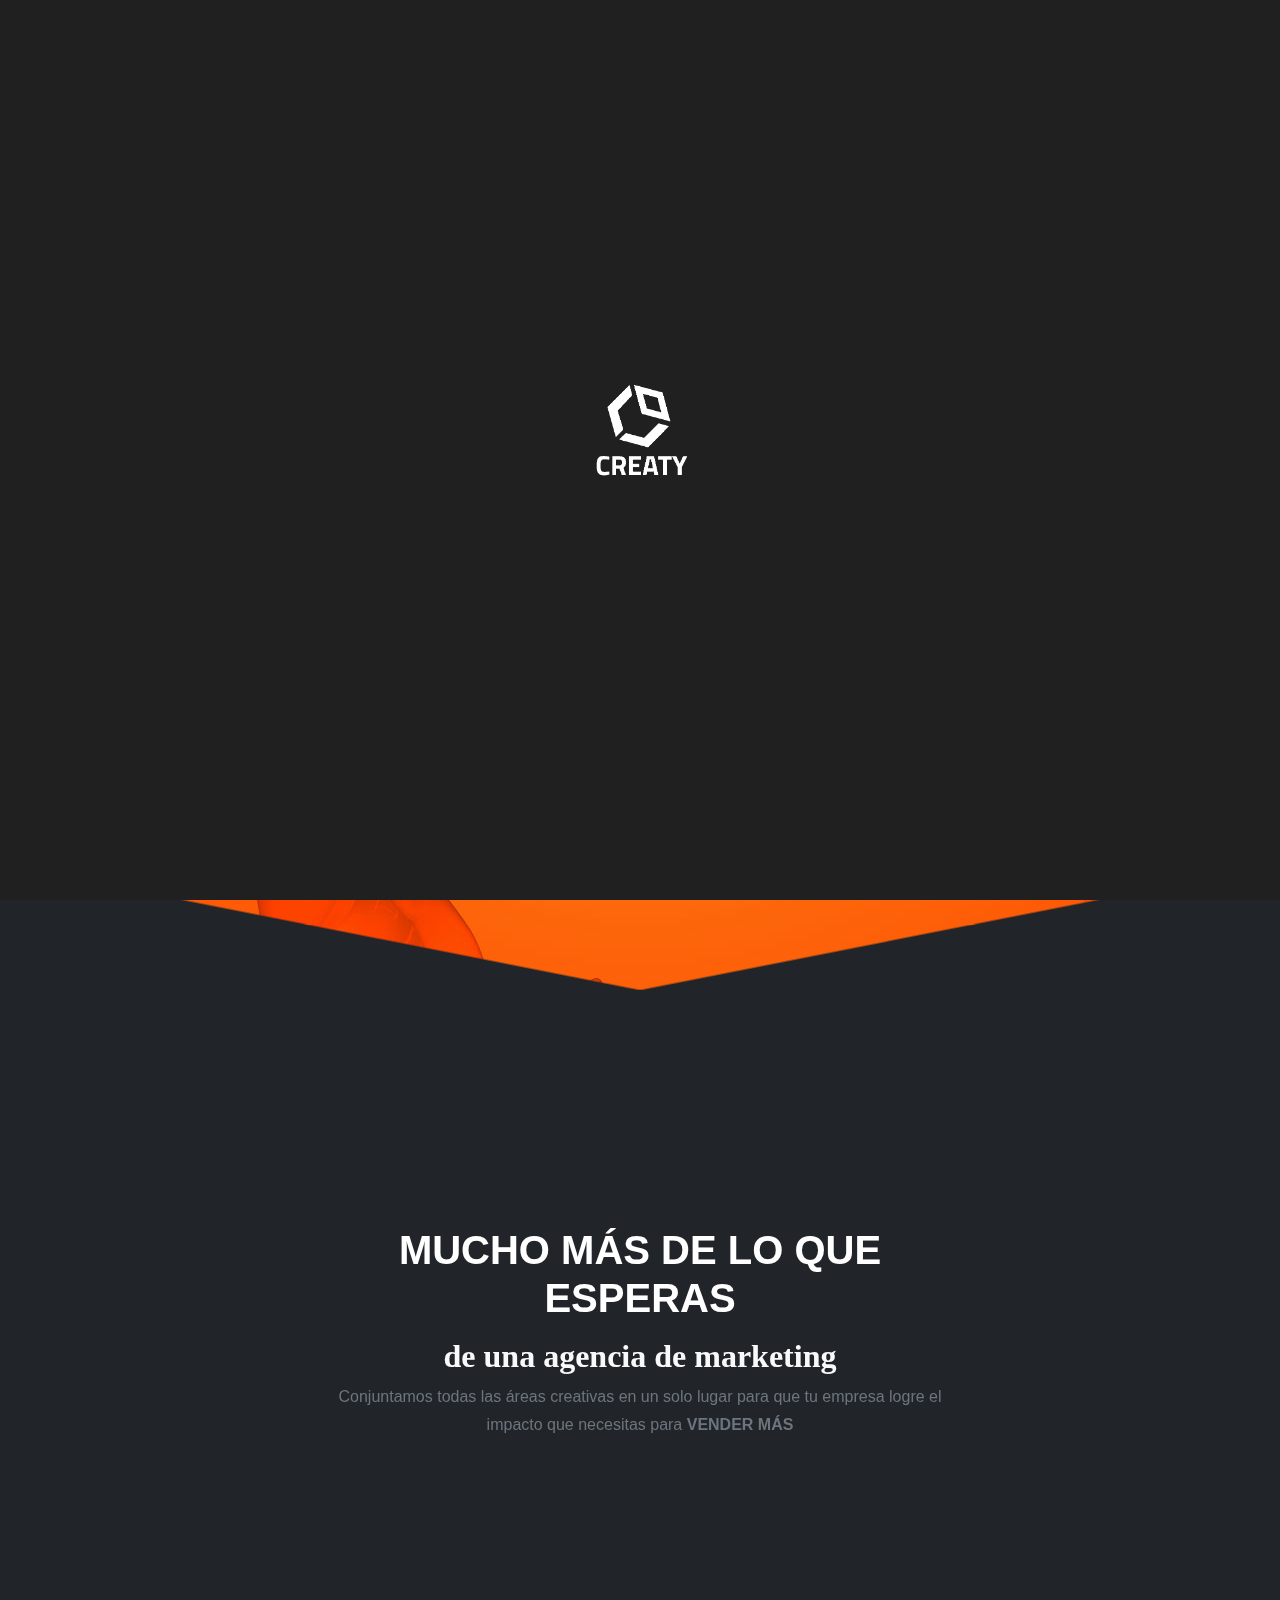
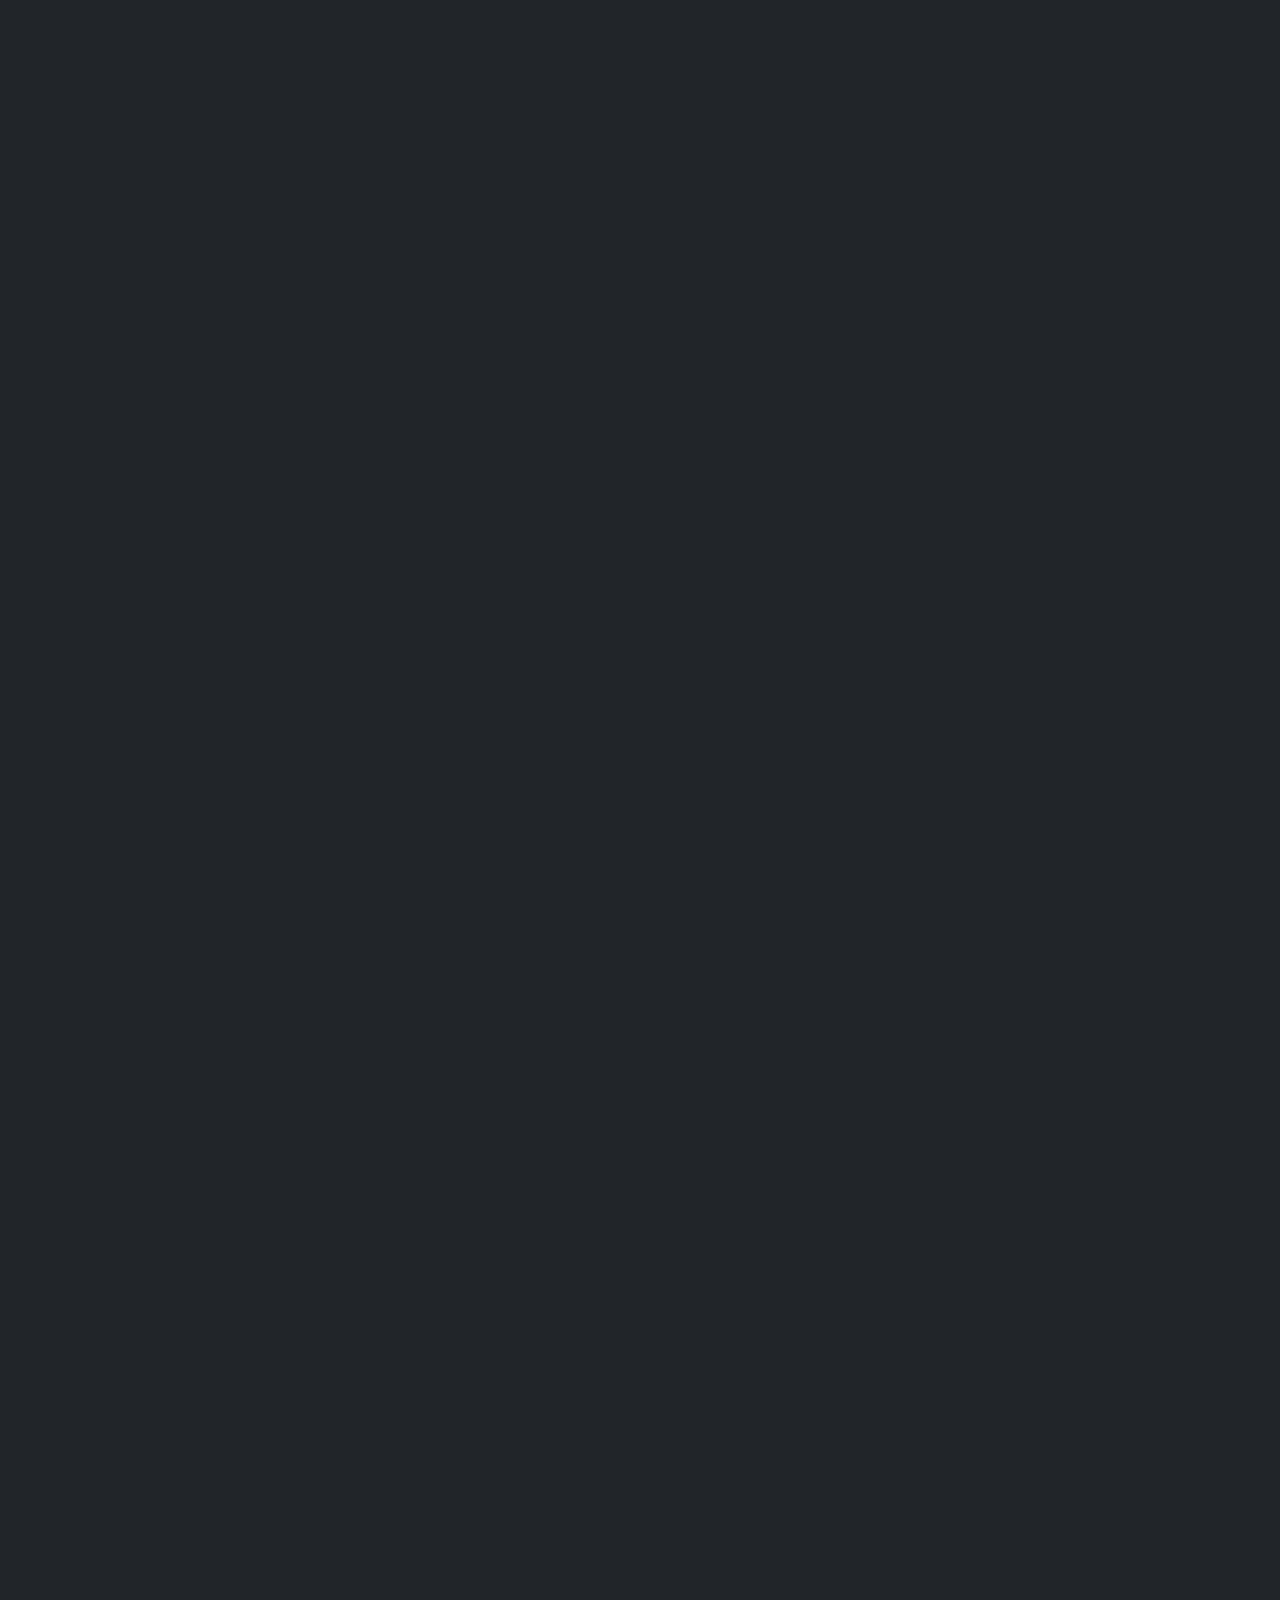
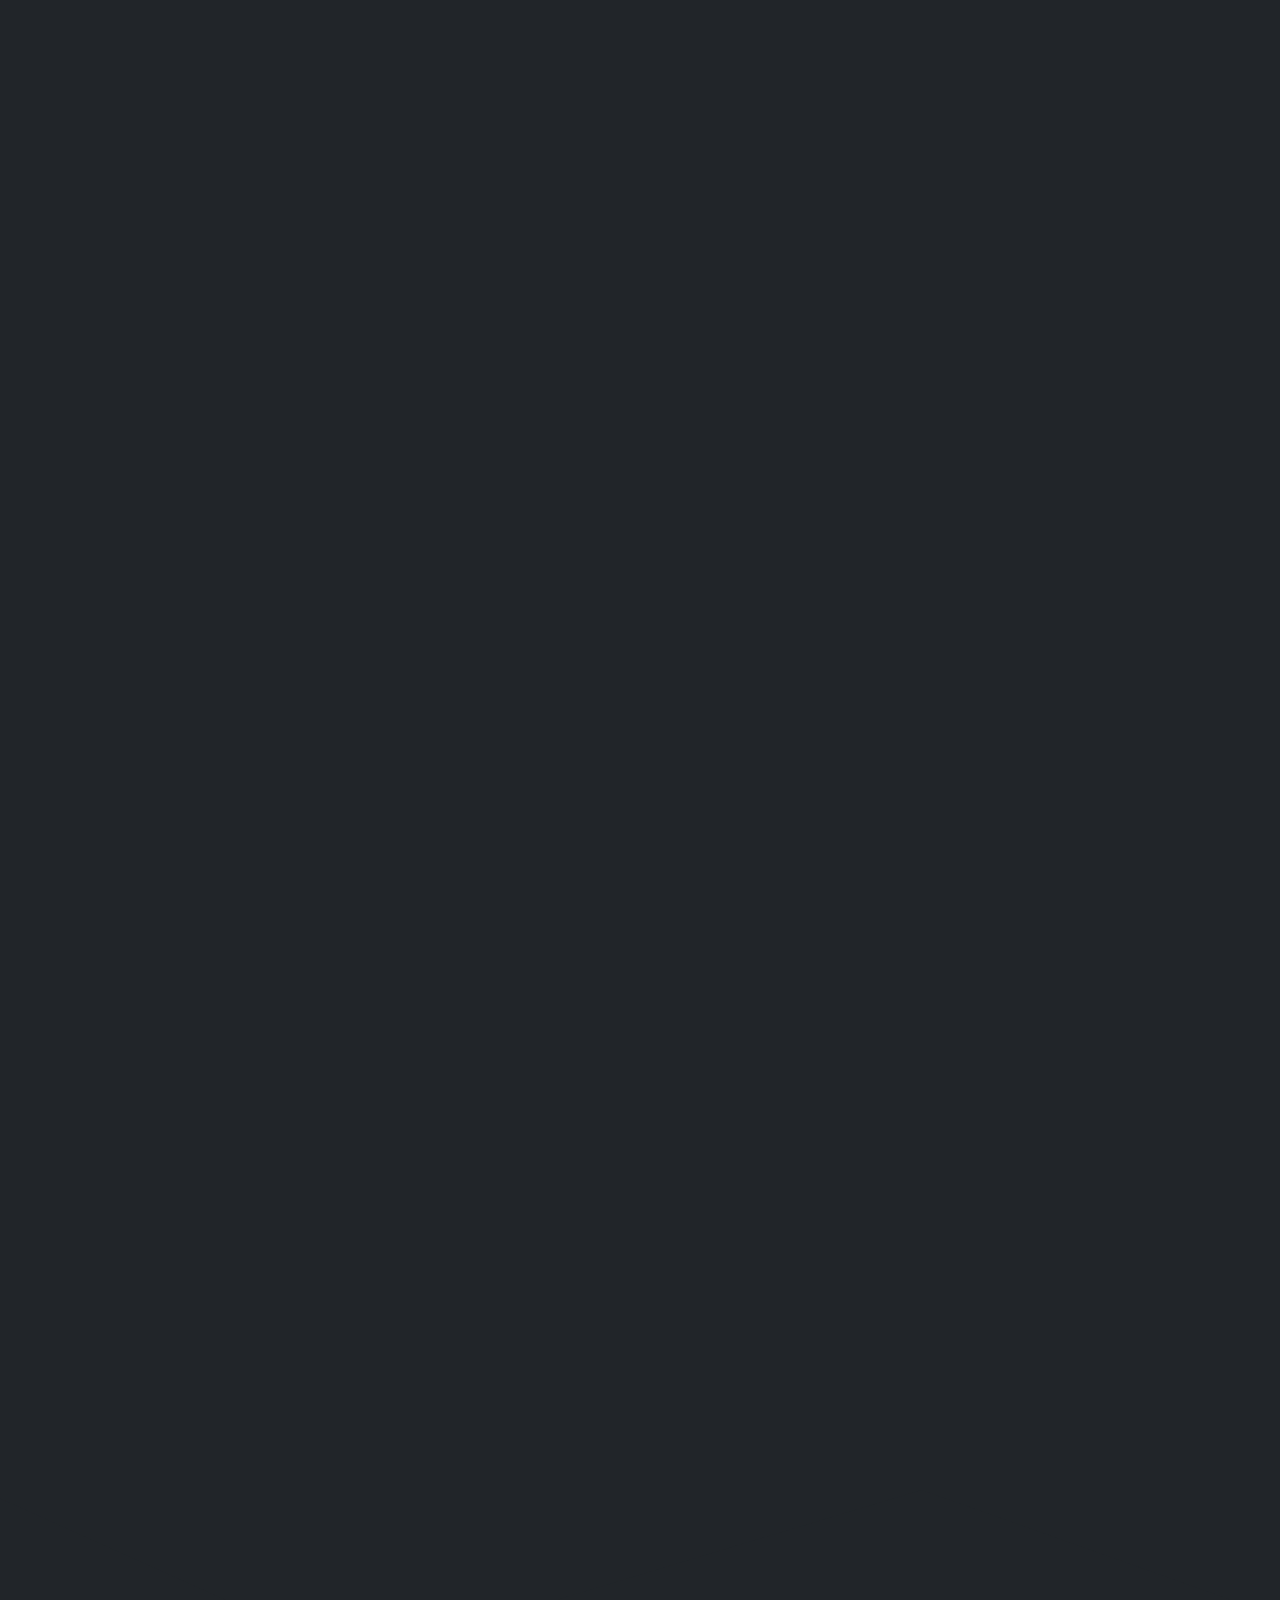
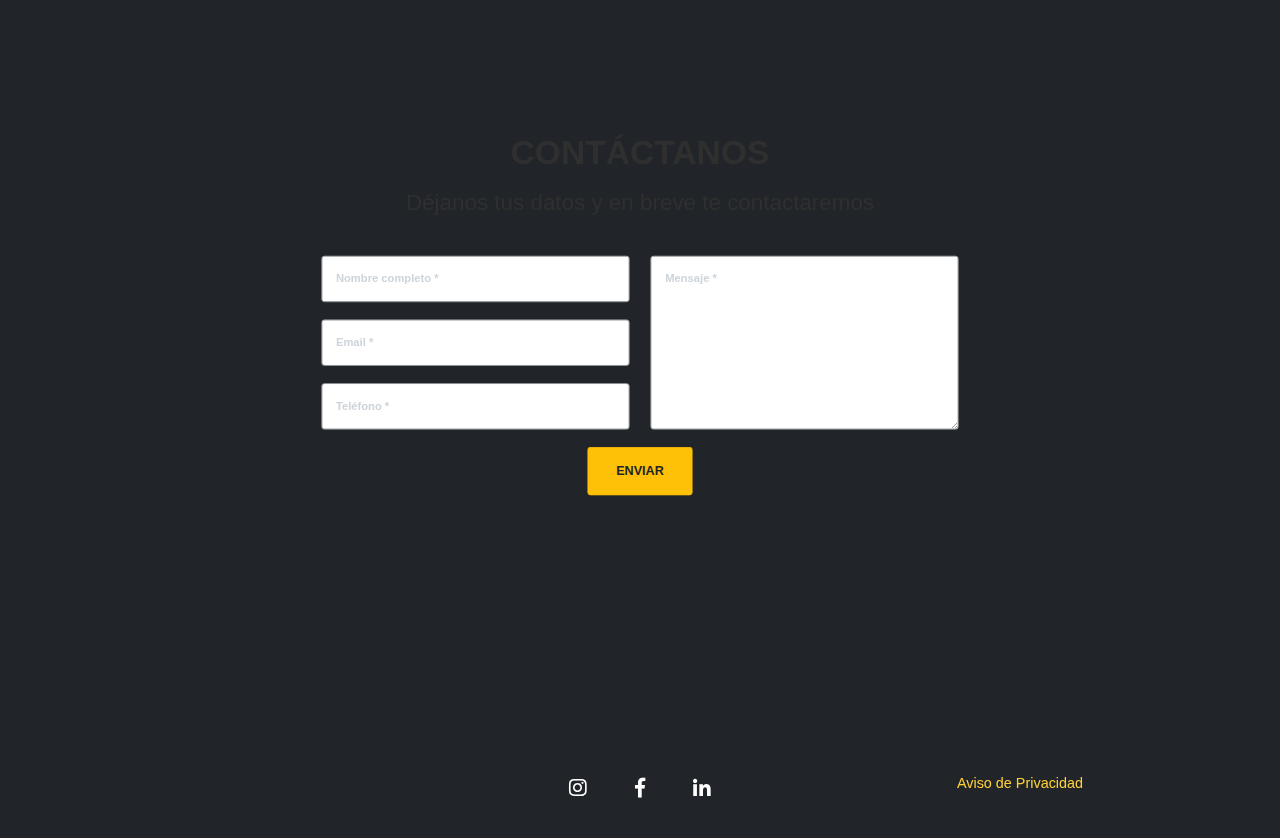
==== commit 622fb481: "Ultimos ajustes" ====
--- a/index.html
+++ b/index.html
@@ -25,14 +25,14 @@
 		<!-- Bootstrap core CSS -->
 		<link href="vendor/bootstrap/css/bootstrap.min.css" rel="stylesheet">
 		<!-- Custom fonts for this template -->
-		<link href="vendor/fontawesome-free/css/all.min.css" rel="stylesheet" type="text/css">
-		<link href="https://fonts.googleapis.com/css?family=Montserrat:400,700" rel="stylesheet" type="text/css">
-		<link href='https://fonts.googleapis.com/css?family=Kaushan+Script' rel='stylesheet' type='text/css'>
-		<link href='https://fonts.googleapis.com/css?family=Droid+Serif:400,700,400italic,700italic' rel='stylesheet' type='text/css'>
-		<link href='https://fonts.googleapis.com/css?family=Roboto+Slab:400,100,300,700' rel='stylesheet' type='text/css'>
+		<link rel="stylesheet" href="vendor/fontawesome-free/css/all.min.css" type="text/css">
+		<link rel="preload" as="font" href="https://fonts.googleapis.com/css?family=Montserrat:400,700" crossorigin="anonymous">
+		<link rel="preload" as="font" href='https://fonts.googleapis.com/css?family=Kaushan+Script' crossorigin="anonymous">
+		<link rel="preload" as="font" href='https://fonts.googleapis.com/css?family=Droid+Serif:400,700,400italic,700italic'  crossorigin="anonymous">
+		<link rel="preload" as="font" href='https://fonts.googleapis.com/css?family=Roboto+Slab:400,100,300,700' crossorigin="anonymous">
 		<!--Google Fonts-->
-		<link href="https://fonts.googleapis.com/css?family=Montserrat" rel="stylesheet">
-		<link href="https://fonts.googleapis.com/css?family=Titillium+Web" rel="stylesheet">
+		<link rel="preload" as="font" href="https://fonts.googleapis.com/css?family=Montserrat" crossorigin="anonymous">
+		<link rel="preload" as="font" href="https://fonts.googleapis.com/css?family=Titillium+Web" crossorigin="anonymous">
 		<!-- Custom styles for this template -->
 		<link rel="stylesheet" type="text/css" href="css/estilos.css">
 		<link href="css/agency.css" rel="stylesheet">
@@ -62,11 +62,12 @@
 	</head>
 	<body id="page-top" onload="frase()">
 		<!-- BEGIN: PRELOADER -->
-		<div class="preloaderbg">
-			<div class="spinner-border text-light" role="status">
-		  		<span class="sr-only">Cargando...</span>
-			</div>
-		</div>
+		    <div class="preloader" id="preloader">
+        		<div class="logopreloader">
+            		<img src="img/logos/creaty-logo_bco.gif" alt="logo-black" width="120">
+        		</div>
+        		<div class="loader" id="loader"></div>
+    		</div>
 		<!-- END:PRELOADER -->
 		<!-- BEGIN: WHATSAPP BUTTON -->
         <div style="background-color:#02a047; width: 70px; height:70px; border-radius: 50%; position:fixed; top: 87vh; right: 5px; z-index:50000; display: block; ">
@@ -309,7 +310,7 @@
 						<a href="https://wa.me/525530388534" class="btn btn-danger btn-block">Quiero vender más</a>
 					</div>
 					<div class="col-lg-6 col-md-6 col-sm-12 col-12">
-						<img src="img/nos-ponemos-tu-camiseta.png" alt="Nos ponemos tu camiseta" class="img-responsive d-block m-auto">
+						<img src="img/nos-ponemos-tu-camiseta.png" alt="Nos ponemos tu camiseta" class="img-responsive d-block m-auto" loading="lazy">
 					</div>
 				</div>
 				
@@ -320,6 +321,7 @@
 			<div class="container-full">
 				<div class="row">
 					<div class="col-lg-12 col-md-12 col-sm-12 col-12">
+						<!-- <iframe style="width: 100%; min-height: 400px;" src="https://www.youtube.com/embed/ymjjewhqH8s" frameborder="0" allow="accelerometer; autoplay; clipboard-write; encrypted-media; gyroscope; picture-in-picture" allowfullscreen></iframe> -->
 						<video playsiline autoplay loop muted controls preload style="width: 100%;">
 							<source src="img/final.mp4" type="video/mp4">
 							<source src="img/final.webm" type="video/webm">
@@ -407,22 +409,22 @@
 						<div id="carouselExampleFade" class="carousel slide carousel-fade" data-ride="carousel">
 						  <div class="carousel-inner">
 						    <div class="carousel-item active">
-						      <img src="img/testimonios/testimonios.png" class="d-block w-100" alt="...">
+						      <img src="img/testimonios/testimonios.png" class="d-block w-100" alt="Testimonios">
 						    </div>
 						    <div class="carousel-item">
-						      <img src="img/testimonios/testimonios3.png" class="d-block w-100" alt="...">
+						      <img src="img/testimonios/testimonios3.png" class="d-block w-100" alt="Testimonios">
 						    </div>
 						    <div class="carousel-item">
-						      <img src="img/testimonios/testimonios2.png" class="d-block w-100" alt="...">
+						      <img src="img/testimonios/testimonios2.png" class="d-block w-100" alt="Testimonios">
 						    </div>
 						  </div>
 						  <a class="carousel-control-prev" href="#carouselExampleFade" role="button" data-slide="prev">
 						    <span class="carousel-control-prev-icon" aria-hidden="true"></span>
-						    <span class="sr-only">Previous</span>
+						    <span class="sr-only">Anterior</span>
 						  </a>
 						  <a class="carousel-control-next" href="#carouselExampleFade" role="button" data-slide="next">
 						    <span class="carousel-control-next-icon" aria-hidden="true"></span>
-						    <span class="sr-only">Next</span>
+						    <span class="sr-only">Siguiente</span>
 						  </a>
 						</div>
 					</div>
@@ -569,16 +571,16 @@
 									<div id="carouselExampleControls" class="carousel slide" data-ride="carousel">
 										<div class="carousel-inner">
 											<div class="carousel-item active">
-												<a href="http://www.terraverdejuriquilla.com/sitio" target="_blank"><img class="d-block w-100" src="img/portfolio/juriquilla.jpg" alt="First slide"></a>
-											</div>
-											<div class="carousel-item">
-												<a href="http://citrorganics.com" target="_blank"><img class="d-block w-100" src="img/portfolio/citro.jpg" alt="Second slide"></a>
-											</div>
-											<div class="carousel-item">
-												<a href="https://estacioncereal.com" target="_blank"><img class="d-block w-100" src="img/portfolio/estacion.jpg" alt="Second slide"></a>
-											</div>
-											<div class="carousel-item">
-												<a href="http://www.moksha8.com" target="_blank"><img class="d-block w-100" src="img/portfolio/moksha.jpg" alt="Third slide"></a>
+												<a href="http://www.terraverdejuriquilla.com/sitio" target="_blank"><img class="d-block w-100" src="img/portfolio/juriquilla.jpg" alt="First slide" loading="lazy"></a>
+											</div>
+											<div class="carousel-item">
+												<a href="http://citrorganics.com" target="_blank"><img class="d-block w-100" src="img/portfolio/citro.jpg" alt="Second slide" loading="lazy"></a>
+											</div>
+											<div class="carousel-item">
+												<a href="https://estacioncereal.com" target="_blank"><img class="d-block w-100" src="img/portfolio/estacion.jpg" alt="Second slide" loading="lazy"></a>
+											</div>
+											<div class="carousel-item">
+												<a href="http://www.moksha8.com" target="_blank"><img class="d-block w-100" src="img/portfolio/moksha.jpg" alt="Third slide" loading="lazy"></a>
 											</div>
 										</div>
 										<a class="carousel-control-prev" href="#carouselExampleControls" role="button" data-slide="prev">
@@ -618,13 +620,13 @@
 									<div id="carouselExampleControls2" class="carousel slide" data-ride="carousel">
 										<div class="carousel-inner">
 											<div class="carousel-item active">
-												<a href="https://www.facebook.com/elevatordrink/" target="_blank"><img class="d-block w-100" src="img/portfolio/elevator.jpg" alt="Third slide"></a>
-											</div>
-											<div class="carousel-item">
-												<a href="https://www.facebook.com/Herrelectric/" target="_blank"><img class="d-block w-100" src="img/portfolio/herrelectric.jpg" alt="First slide"></a>
-											</div>
-											<div class="carousel-item">
-												<a href="https://www.facebook.com/AbrilArreolaInteriorismo/" target="_blank"><img class="d-block w-100" src="img/portfolio/aa.jpg" alt="Second slide"></a>
+												<a href="https://www.facebook.com/elevatordrink/" target="_blank"><img class="d-block w-100" src="img/portfolio/elevator.jpg" loading="lazy" alt="Third slide"></a>
+											</div>
+											<div class="carousel-item">
+												<a href="https://www.facebook.com/Herrelectric/" target="_blank"><img class="d-block w-100" src="img/portfolio/herrelectric.jpg" loading="lazy" alt="First slide"></a>
+											</div>
+											<div class="carousel-item">
+												<a href="https://www.facebook.com/AbrilArreolaInteriorismo/" target="_blank"><img class="d-block w-100" src="img/portfolio/aa.jpg" loading="lazy" alt="Second slide"></a>
 											</div>
 											
 										</div>
@@ -665,16 +667,16 @@
 									<div id="carouselExampleControls3" class="carousel slide" data-ride="carousel">
 										<div class="carousel-inner">
 											<div class="carousel-item active">
-												<img class="d-block w-100" src="img/portfolio/interior.jpg" alt="Third slide">
-											</div>
-											<div class="carousel-item">
-												<img class="d-block w-100" src="img/portfolio/interior2.jpg" alt="First slide">
-											</div>
-											<div class="carousel-item">
-												<img class="d-block w-100" src="img/portfolio/evento.jpg" alt="Second slide">
-											</div>
-											<div class="carousel-item">
-												<img class="d-block w-100" src="img/portfolio/sala.jpg" alt="Second slide">
+												<img class="d-block w-100" src="img/portfolio/interior.jpg" alt="Third slide" loading="lazy">
+											</div>
+											<div class="carousel-item">
+												<img class="d-block w-100" src="img/portfolio/interior2.jpg" alt="First slide" loading="lazy">
+											</div>
+											<div class="carousel-item">
+												<img class="d-block w-100" src="img/portfolio/evento.jpg" alt="Second slide" loading="lazy">
+											</div>
+											<div class="carousel-item">
+												<img class="d-block w-100" src="img/portfolio/sala.jpg" alt="Second slide" loading="lazy">
 											</div>
 											
 										</div>
@@ -712,13 +714,13 @@
 									<div id="carouselExampleControls4" class="carousel slide" data-ride="carousel">
 										<div class="carousel-inner">
 											<div class="carousel-item active">
-												<img class="d-block w-100" src="img/portfolio/voyer.jpg" alt="Third slide">
-											</div>
-											<div class="carousel-item">
-												<img class="d-block w-100" src="img/portfolio/mexican.jpg" alt="First slide">
-											</div>
-											<div class="carousel-item">
-												<img class="d-block w-100" src="img/portfolio/mck.jpg" alt="Second slide">
+												<img class="d-block w-100" src="img/portfolio/voyer.jpg" alt="Third slide" loading="lazy">
+											</div>
+											<div class="carousel-item">
+												<img class="d-block w-100" src="img/portfolio/mexican.jpg" alt="First slide" loading="lazy">
+											</div>
+											<div class="carousel-item">
+												<img class="d-block w-100" src="img/portfolio/mck.jpg" alt="Second slide" loading="lazy">
 											</div>
 											
 										</div>
@@ -756,23 +758,23 @@
 									<div id="carouselExampleControls5" class="carousel slide" data-ride="carousel">
 										<div class="carousel-inner">
 											<div class="carousel-item active">
-												<a href="http://terraverdejuriquilla.com/sitio/assets/base/media/brochure/Brochure_Juriquilla_v4_digital.pdf"><img class="d-block w-100" src="img/portfolio/grafico.jpg" alt="Third slide"></a>
+												<a href="http://terraverdejuriquilla.com/sitio/assets/base/media/brochure/Brochure_Juriquilla_v4_digital.pdf"><img class="d-block w-100" src="img/portfolio/grafico.jpg" alt="Third slide" loading="lazy"></a>
 											</div>
 											<div class="carousel-item">
 												<img class="d-block w-100" src="img/portfolio/logo.jpg" alt="First slide">
 											</div>
 											<div class="carousel-item">
-												<img class="d-block w-100" src="https://dimarcogarcia.com/wp-content/uploads/2017/05/kaapeh.jpg" alt="Second slide">
-											</div>
-											<div class="carousel-item">
-												<img class="d-block w-100" src="img/portfolio/tarjetas.jpg" alt="Second slide">
-											</div>
-											<div class="carousel-item">
-												<img class="d-block w-100" src="img/portfolio/aainteriorismo.jpg" alt="Second slide">
+												<img class="d-block w-100" src="https://dimarcogarcia.com/wp-content/uploads/2017/05/kaapeh.jpg" alt="Second slide" loading="lazy">
+											</div>
+											<div class="carousel-item">
+												<img class="d-block w-100" src="img/portfolio/tarjetas.jpg" alt="Second slide" loading="lazy">
+											</div>
+											<div class="carousel-item">
+												<img class="d-block w-100" src="img/portfolio/aainteriorismo.jpg" alt="Second slide" loading="lazy">
 											</div>
 											
 											<div class="carousel-item">
-												<a href="https://www.youtube.com/watch?v=1PBXs7Z1tW0" target="_blank"><img class="d-block w-100" src="img/portfolio/tarango.jpg" alt="Second slide"></a>
+												<a href="https://www.youtube.com/watch?v=1PBXs7Z1tW0" target="_blank"><img class="d-block w-100" src="img/portfolio/tarango.jpg" alt="Second slide" loading="lazy"></a>
 											</div>
 										</div>
 										<a class="carousel-control-prev" href="#carouselExampleControls5" role="button" data-slide="prev">
@@ -809,19 +811,19 @@
 									<div id="carouselExampleControls6" class="carousel slide" data-ride="carousel">
 										<div class="carousel-inner">
 											<div class="carousel-item active">
-												<img class="d-block w-100" src="img/portfolio/nutrisa.jpg" alt="Third slide">
-											</div>
-											<div class="carousel-item">
-												<img class="d-block w-100" src="img/portfolio/santander.jpg" alt="First slide">
-											</div>
-											<div class="carousel-item">
-												<img class="d-block w-100" src="img/portfolio/lbel.jpg" alt="Second slide">
-											</div>
-											<div class="carousel-item">
-												<img class="d-block w-100" src="img/portfolio/picard.jpg" alt="Second slide">
-											</div>
-											<div class="carousel-item">
-												<img class="d-block w-100" src="img/portfolio/banamex.jpg" alt="Second slide">
+												<img class="d-block w-100" src="img/portfolio/nutrisa.jpg" alt="Third slide" loading="lazy">
+											</div>
+											<div class="carousel-item">
+												<img class="d-block w-100" src="img/portfolio/santander.jpg" alt="First slide" loading="lazy">
+											</div>
+											<div class="carousel-item">
+												<img class="d-block w-100" src="img/portfolio/lbel.jpg" alt="Second slide" loading="lazy">
+											</div>
+											<div class="carousel-item">
+												<img class="d-block w-100" src="img/portfolio/picard.jpg" alt="Second slide" loading="lazy">
+											</div>
+											<div class="carousel-item">
+												<img class="d-block w-100" src="img/portfolio/banamex.jpg" alt="Second slide" loading="lazy">
 											</div>
 										</div>
 										<a class="carousel-control-prev" href="#carouselExampleControls6" role="button" data-slide="prev">
@@ -856,7 +858,7 @@
 		// Modal Call to Action
 		setTimeout(function() {
     		$('#modalCalltoAction').modal();
-		}, 7000);
+		}, 15000);
 		// Header animation
 		$(function () {
 		count = 0;
@@ -884,6 +886,16 @@
 </script>
 <noscript><div><img src="https://mc.yandex.ru/watch/56750893" style="position:absolute; left:-9999px;" alt="" /></div></noscript>
 <!-- /Yandex.Metrika counter -->
+<!-- SCRIPT PRELOADER -->
+<script>
+	(function($) {
+  "use strict";
+	$(window).on('load', function() {
+  $('.preloader').delay(1000).fadeOut(300);
+});
+})(jQuery);
+</script>
+<!-- END SCRIPT PRELOADER -->
 <!-- ANIMATE ON SCROLL -->
 <script src="https://unpkg.com/aos@2.3.1/dist/aos.js"></script>
 <script>
--- a/css/estilos.css
+++ b/css/estilos.css
@@ -213,155 +213,10 @@
     padding: 5%; 
 }
 
-.preloader{
-	background-color: #212529;
-	width: 100vw;
-	height: 100vh;
-	z-index: 500;
-	display: block;
-	margin: auto;
-}
-
 body{
 	background-color:  #212529;
 }
 
-/*EFECTO CIRCULOS*/
-/*@-webkit-keyframes demonstration {
-  0% {
-    -webkit-filter: blur(0) contrast(1);
-            filter: blur(0) contrast(1);
-  }
-  25% {
-    -webkit-filter: blur(0) contrast(1);
-            filter: blur(0) contrast(1);
-  }
-  30% {
-    -webkit-filter: blur(20px) contrast(1);
-            filter: blur(20px) contrast(1);
-  }
-  55% {
-    -webkit-filter: blur(20px) contrast(1);
-            filter: blur(20px) contrast(1);
-    -webkit-animation-timing-function: ease-in;
-            animation-timing-function: ease-in;
-  }
-  80% {
-    -webkit-filter: blur(20px) contrast(30);
-            filter: blur(20px) contrast(30);
-  }
-  100% {
-    -webkit-filter: blur(20px) contrast(30);
-            filter: blur(20px) contrast(30);
-  }
-}
-@keyframes demonstration {
-  0% {
-    -webkit-filter: blur(0) contrast(1);
-            filter: blur(0) contrast(1);
-  }
-  25% {
-    -webkit-filter: blur(0) contrast(1);
-            filter: blur(0) contrast(1);
-  }
-  30% {
-    -webkit-filter: blur(20px) contrast(1);
-            filter: blur(20px) contrast(1);
-  }
-  55% {
-    -webkit-filter: blur(20px) contrast(1);
-            filter: blur(20px) contrast(1);
-    -webkit-animation-timing-function: ease-in;
-            animation-timing-function: ease-in;
-  }
-  80% {
-    -webkit-filter: blur(20px) contrast(30);
-            filter: blur(20px) contrast(30);
-  }
-  100% {
-    -webkit-filter: blur(20px) contrast(30);
-            filter: blur(20px) contrast(30);
-  }
-}
-.blobs {
-  position: absolute;
-  top: 0;
-  left: 0;
-  bottom: 0;
-  right: 0;
-  background: white;
-  width: 400px;
-  height: 200px;
-  margin: auto;
-  -webkit-filter: blur(20px) contrast(30);
-          filter: blur(20px) contrast(30);
-  -webkit-animation: demonstration 10s linear infinite;
-          animation: demonstration 10s linear infinite;
-}
-
-.blob {
-  background: black;
-  width: 100px;
-  height: 100px;
-  position: absolute;
-  left: 50%;
-  top: 50%;
-  margin-top: -50px;
-  margin-left: -50px;
-  border-radius: 100%;
-}
-
-@-webkit-keyframes blob-anim-left {
-  0% {
-    -webkit-transform: translateX(-10px);
-            transform: translateX(-10px);
-  }
-  100% {
-    -webkit-transform: translateX(-55px);
-            transform: translateX(-55px);
-  }
-}
-
-@keyframes blob-anim-left {
-  0% {
-    -webkit-transform: translateX(-10px);
-            transform: translateX(-10px);
-  }
-  100% {
-    -webkit-transform: translateX(-55px);
-            transform: translateX(-55px);
-  }
-}
-.blob:first-child {
-  -webkit-animation: blob-anim-left ease-in-out 0.8s infinite alternate;
-          animation: blob-anim-left ease-in-out 0.8s infinite alternate;
-}
-
-@-webkit-keyframes blob-anim-right {
-  0% {
-    -webkit-transform: translateX(10px);
-            transform: translateX(10px);
-  }
-  100% {
-    -webkit-transform: translateX(55px);
-            transform: translateX(55px);
-  }
-}
-
-@keyframes blob-anim-right {
-  0% {
-    -webkit-transform: translateX(10px);
-            transform: translateX(10px);
-  }
-  100% {
-    -webkit-transform: translateX(55px);
-            transform: translateX(55px);
-  }
-}
-.blob:last-child {
-  -webkit-animation: blob-anim-right ease-in-out 0.8s infinite alternate;
-          animation: blob-anim-right ease-in-out 0.8s infinite alternate;
-}*/
 
 /*SLIDING BG*/
 html {
@@ -434,3 +289,82 @@
 	background-color: orange;
 	clip-path: polygon(0 11%, 50% 0, 100% 11%, 100% 100%, 0% 100%);
 }
+
+/* Preloader 
+---------------------------------------- */
+
+.preloader {
+  position: fixed;
+  left: 0;
+  top: -100%;
+  right: 0;
+  height: 100%;
+  z-index: 999999999999999999;
+  background: #202020;
+  text-align: center;
+  overflow: hidden;
+  opacity: 1;
+  -webkit-transform: translate(0, 100%);
+  transform: translate(0, 100%);
+}
+
+.preloader:before {
+  content: "";
+  height: 100%;
+  width: 0;
+  display: inline-block;
+  vertical-align: middle;
+}
+
+.preloader .logopreloader {
+  vertical-align: middle;
+  -webkit-transform: translate(0, 0);
+  transform: translate(0, 0);
+  position: relative;
+  white-space: nowrap;
+  display: inline-block;
+  top: -20px;
+  opacity: 1;
+  z-index: 500000000000;
+  -webkit-transition: -moz-transform 1s ease, -webkit-transform 1s ease, -ms-transform 1s ease, -o-transform 1s ease, transform 1s ease, opacity 1s ease;
+  transition: -webkit-transform 1s ease, transform 1s ease, opacity 1s ease;
+}
+
+.preloader .loader {
+  width: 65px;
+  height: 65px;
+  background-size: cover;
+  position: absolute;
+  left: 50%;
+  top: 50%;
+  margin: 15px 0 0 -32px;
+  -webkit-transform: translate(0, 500px);
+  transform: translate(0, 500px);
+  opacity: 1;
+  -webkit-transition: opacity 1s ease .3s, -webkit-transform 1s ease .3s;
+  transition: opacity 1s ease .3s, -webkit-transform 1s ease .3s;
+  transition: transform 1s ease .3s, opacity 1s ease .3s;
+  transition: transform 1s ease .3s, opacity 1s ease .3s, -webkit-transform 1s ease .3s;
+}
+
+.preloader.loading .loader,
+.preloader.loading .logopreloader {
+  -webkit-transform: translate(0, 0px);
+  transform: translate(0, 0px);
+  opacity: 1;
+}
+
+.preloader.ended {
+  -webkit-transform: translate(0, 0);
+  transform: translate(0, 0);
+  opacity: 0;
+  -webkit-transition: -webkit-transform 1s ease 0.5s, -moz-transform 1s ease 0.5s, -ms-transform 1s ease 0.5s, -o-transform 1s ease 0.5s, transform 1s ease 0.5s, opacity 1s ease 0.5s;
+  transition: -webkit-transform 1s ease 0.5s, transform 1s ease 0.5s, opacity 1s ease 0.5s;
+}
+
+.preloader.ended .loader,
+.preloader.ended .logopreloader {
+  -webkit-transform: translate(0, -500px);
+  transform: translate(0, -500px);
+  opacity: 0;
+}
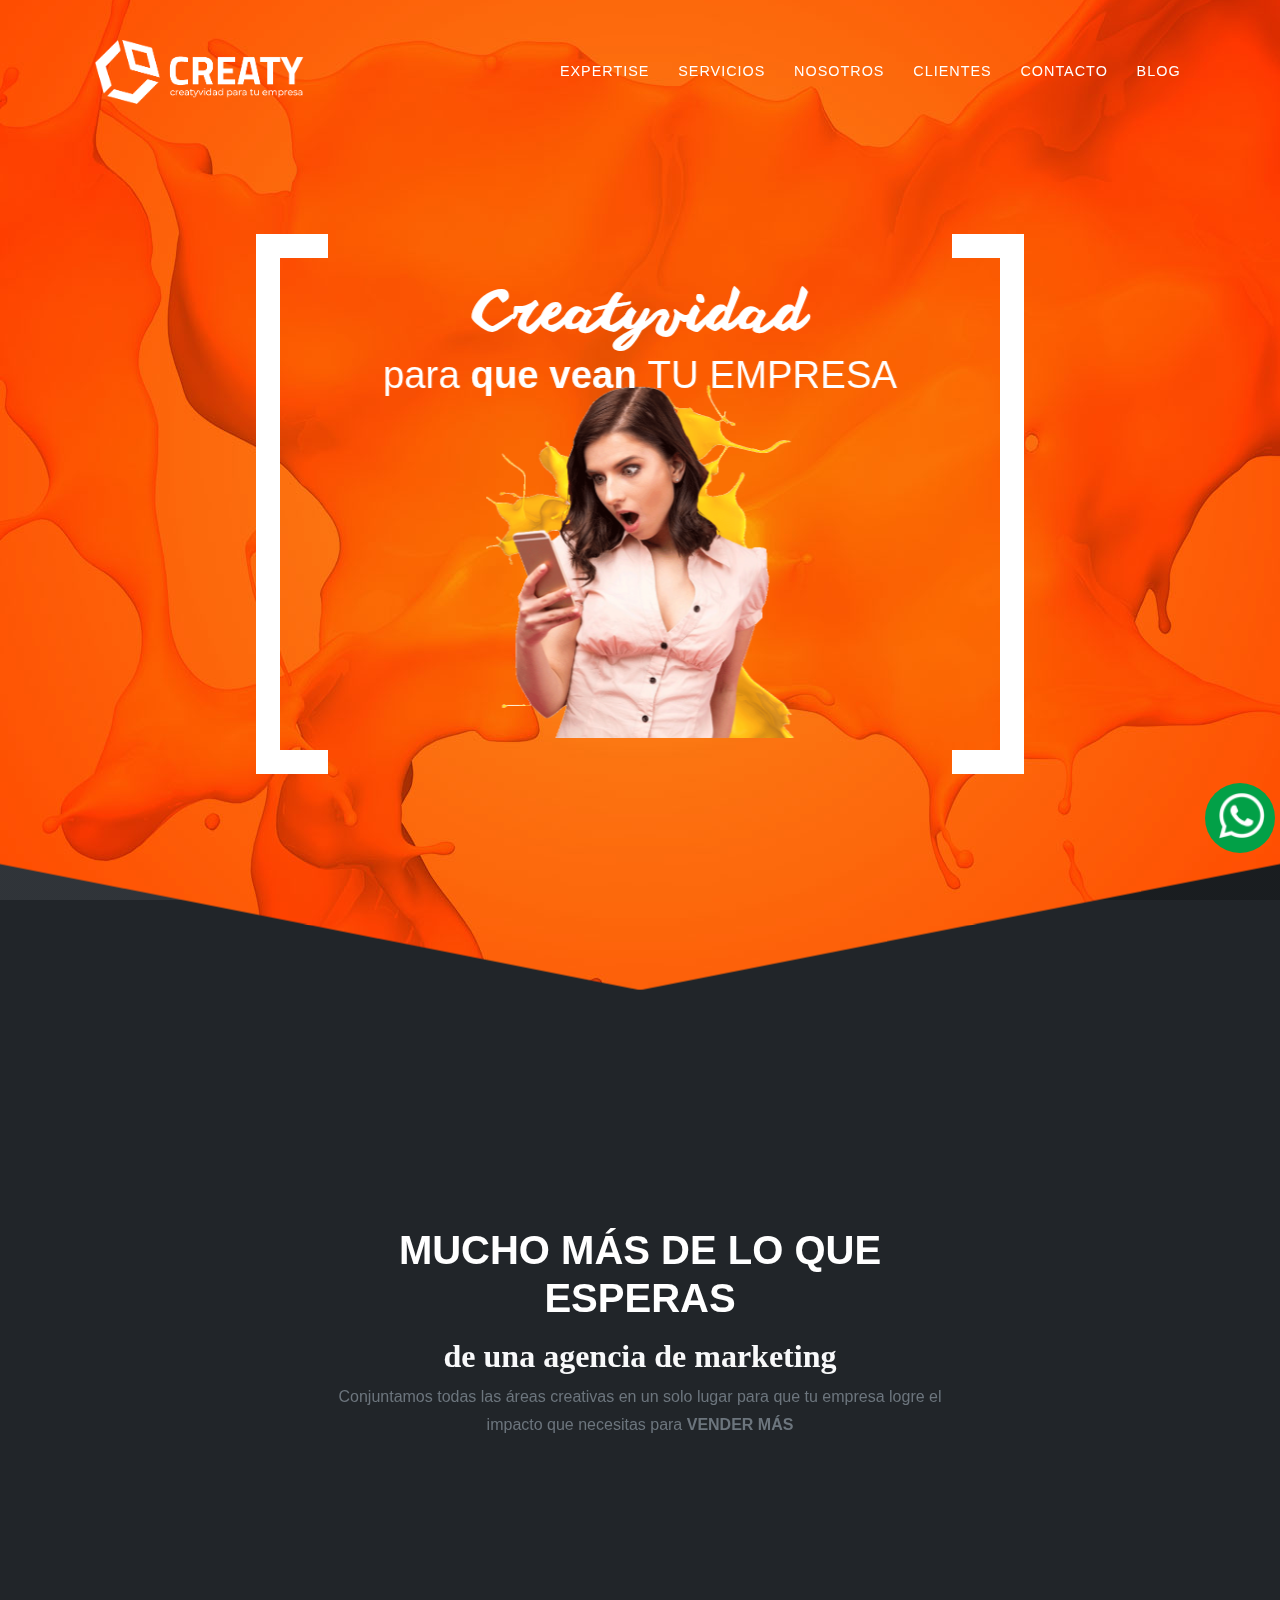
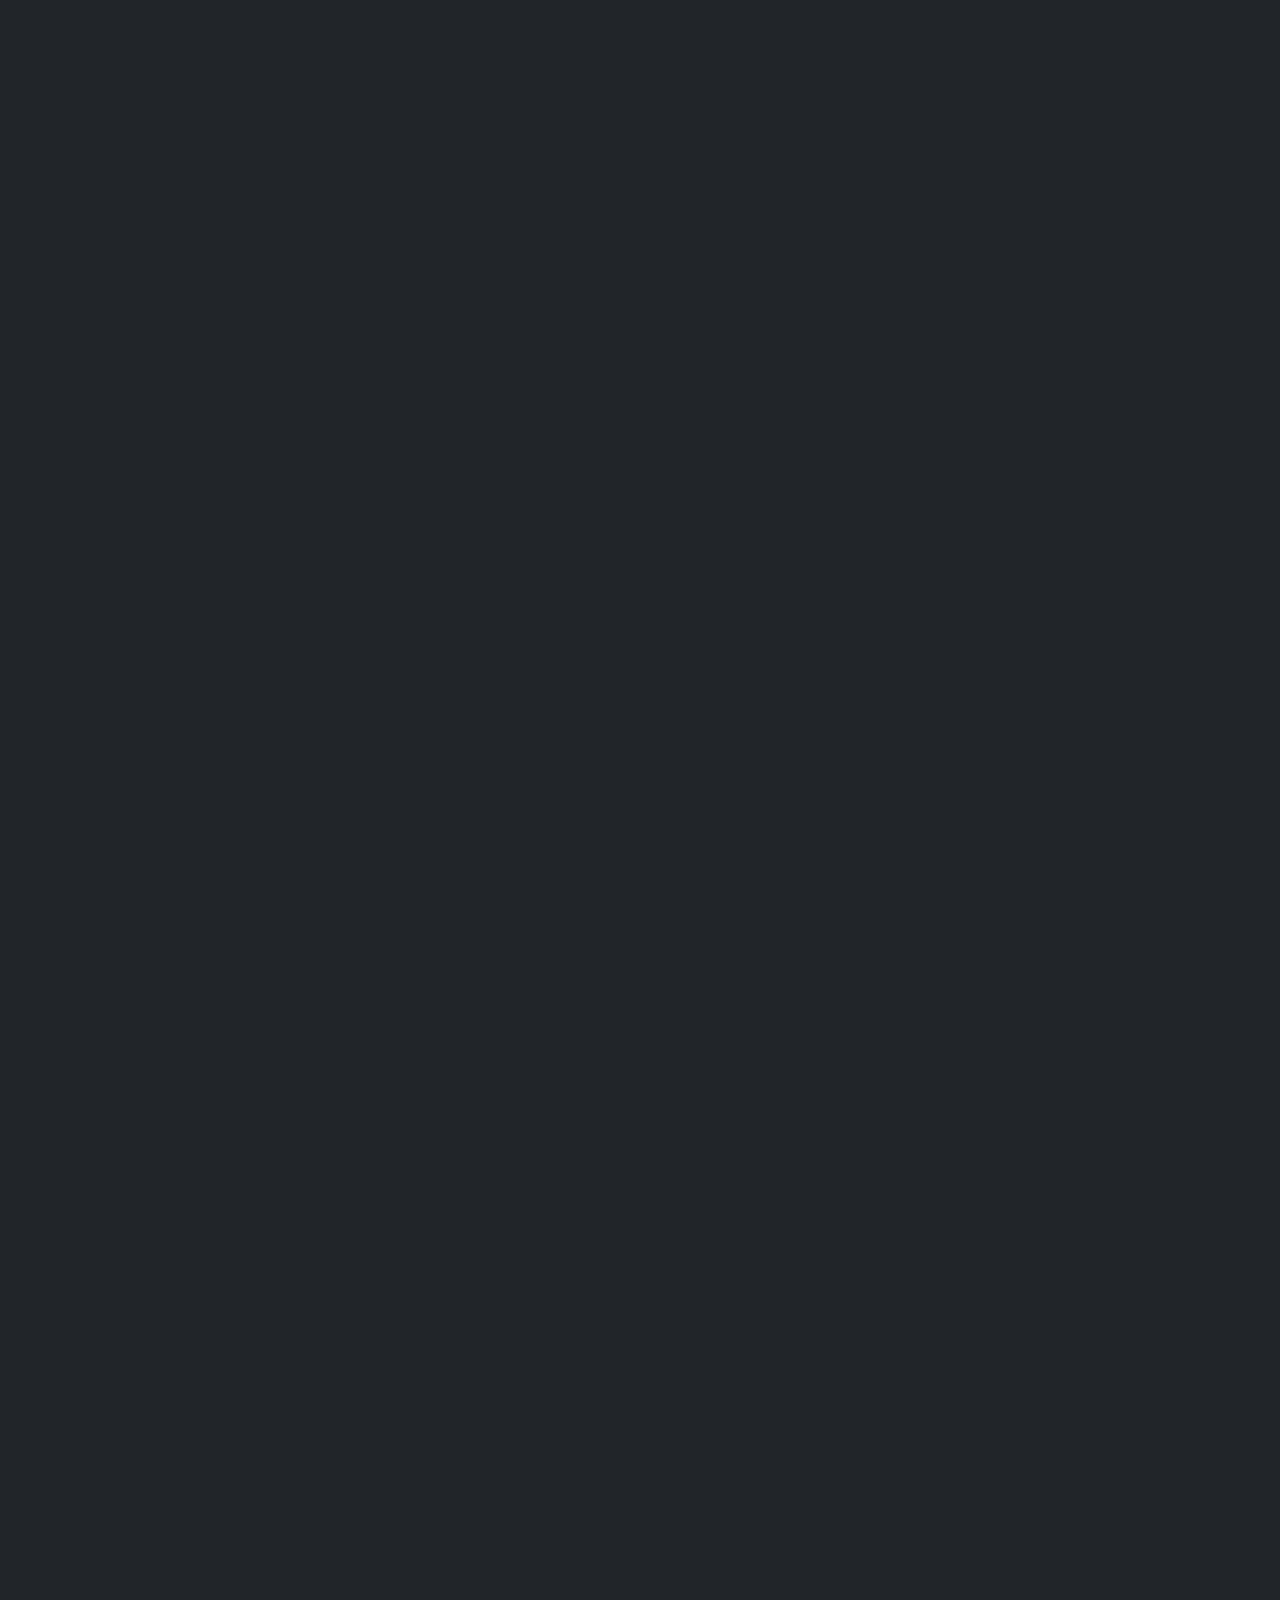
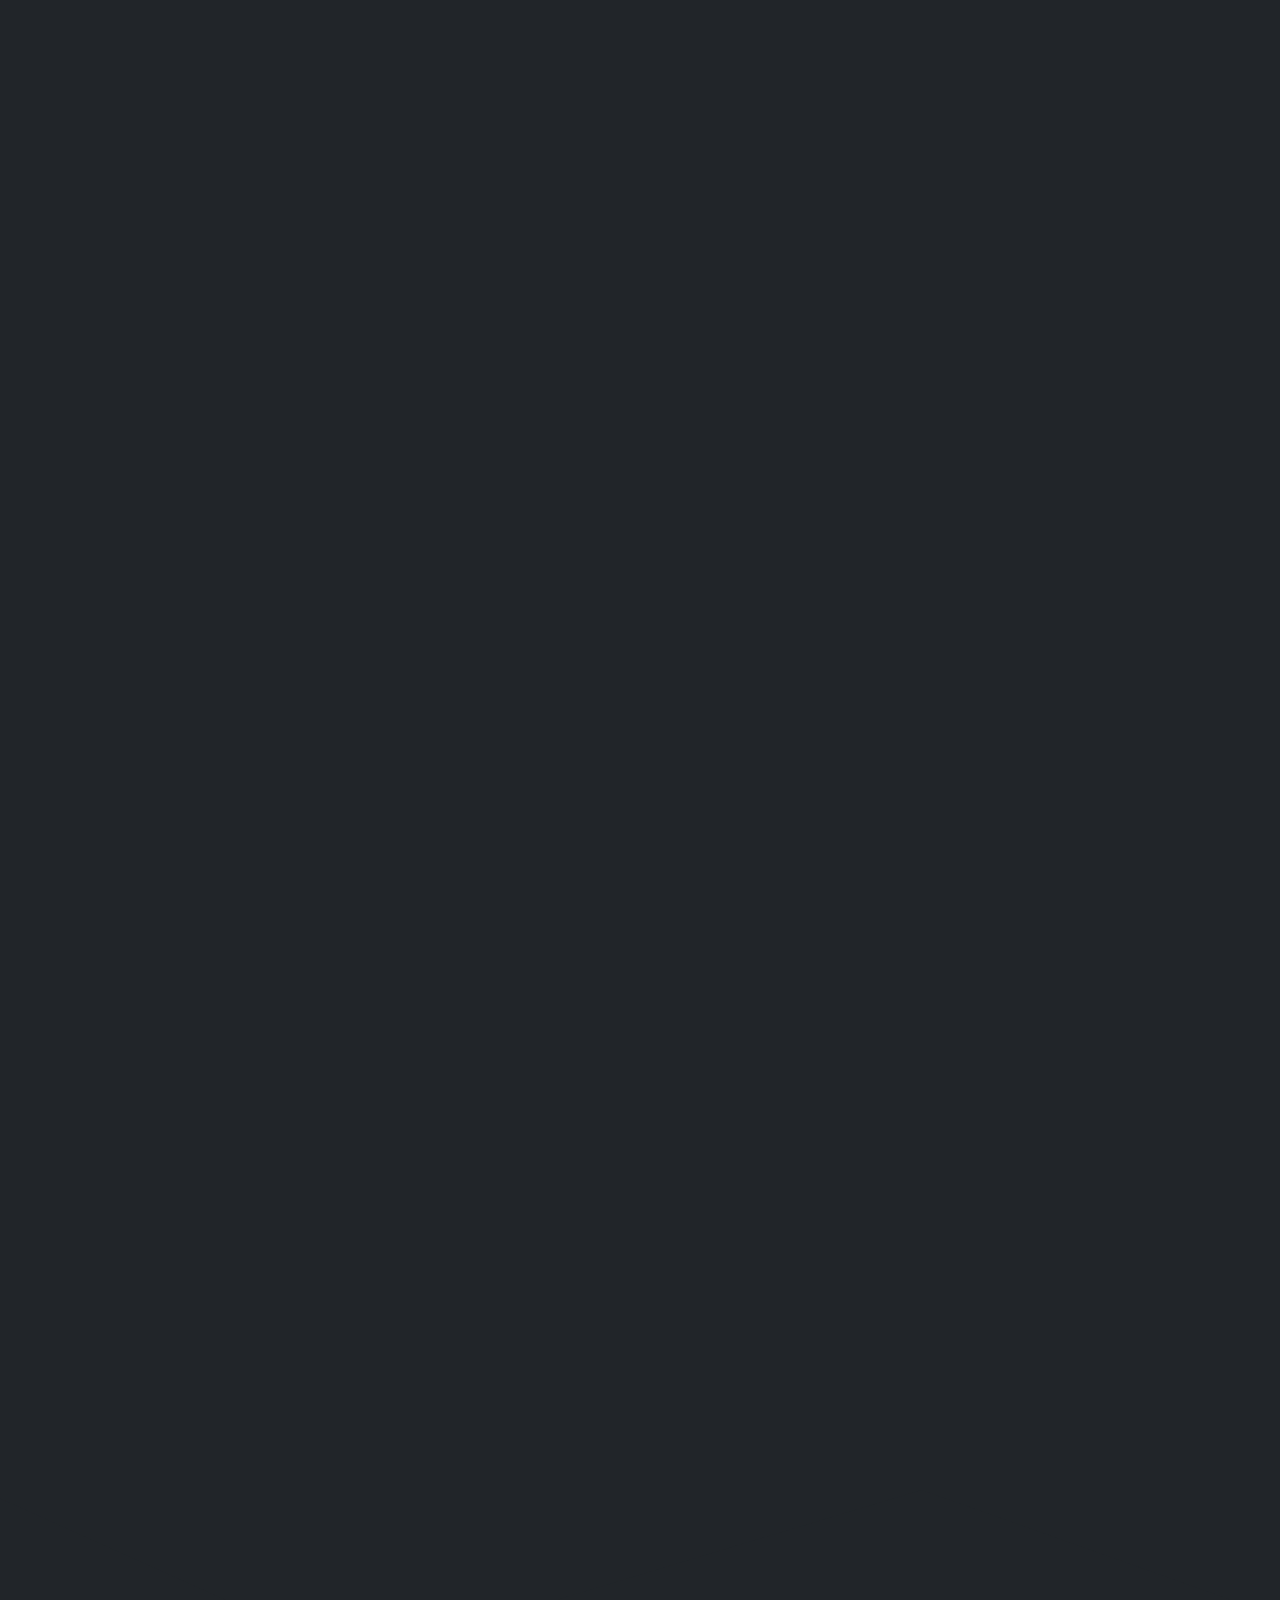
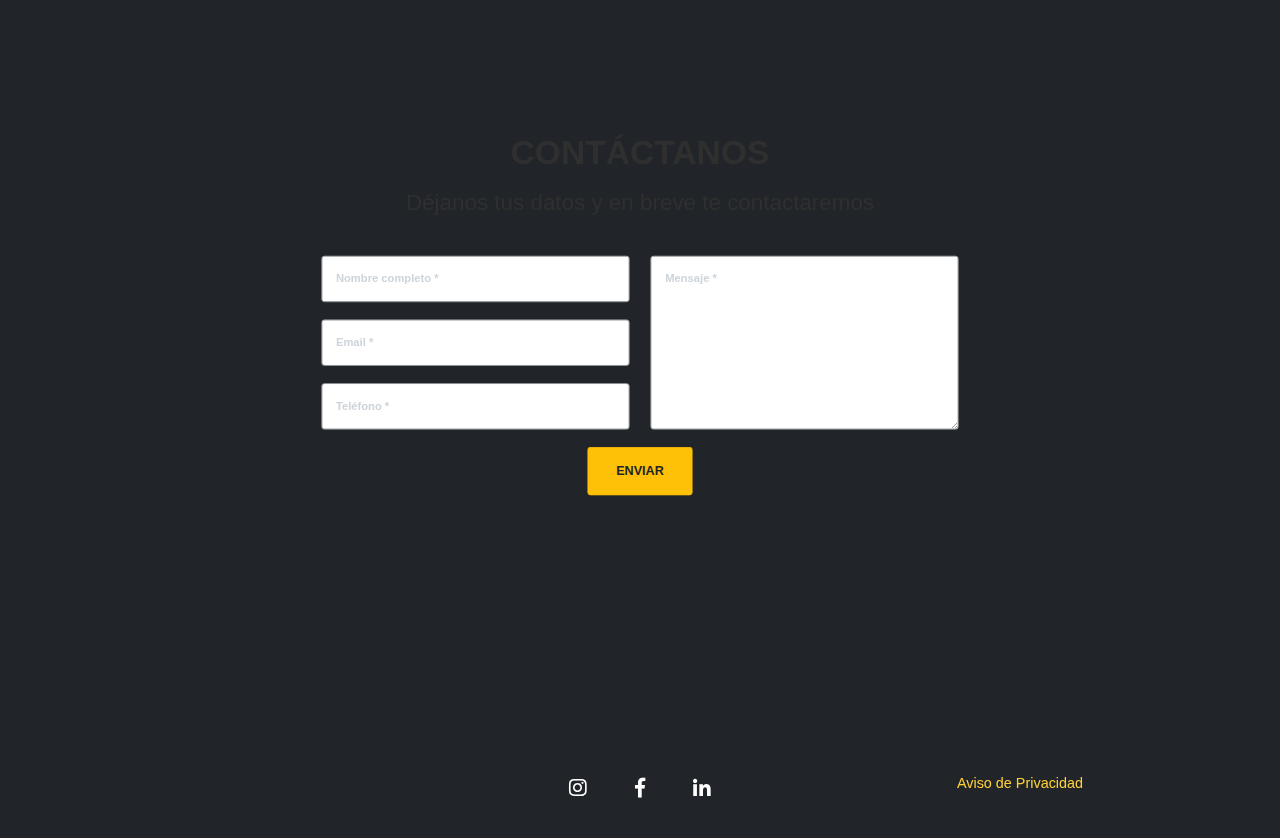
==== commit 6a40011e: "Quitar preloader" ====
--- a/index.html
+++ b/index.html
@@ -62,12 +62,12 @@
 	</head>
 	<body id="page-top" onload="frase()">
 		<!-- BEGIN: PRELOADER -->
-		    <div class="preloader" id="preloader">
+		    <!-- <div class="preloader" id="preloader">
         		<div class="logopreloader">
             		<img src="img/logos/creaty-logo_bco.gif" alt="logo-black" width="120">
         		</div>
         		<div class="loader" id="loader"></div>
-    		</div>
+    		</div> -->
 		<!-- END:PRELOADER -->
 		<!-- BEGIN: WHATSAPP BUTTON -->
         <div style="background-color:#02a047; width: 70px; height:70px; border-radius: 50%; position:fixed; top: 87vh; right: 5px; z-index:50000; display: block; ">
